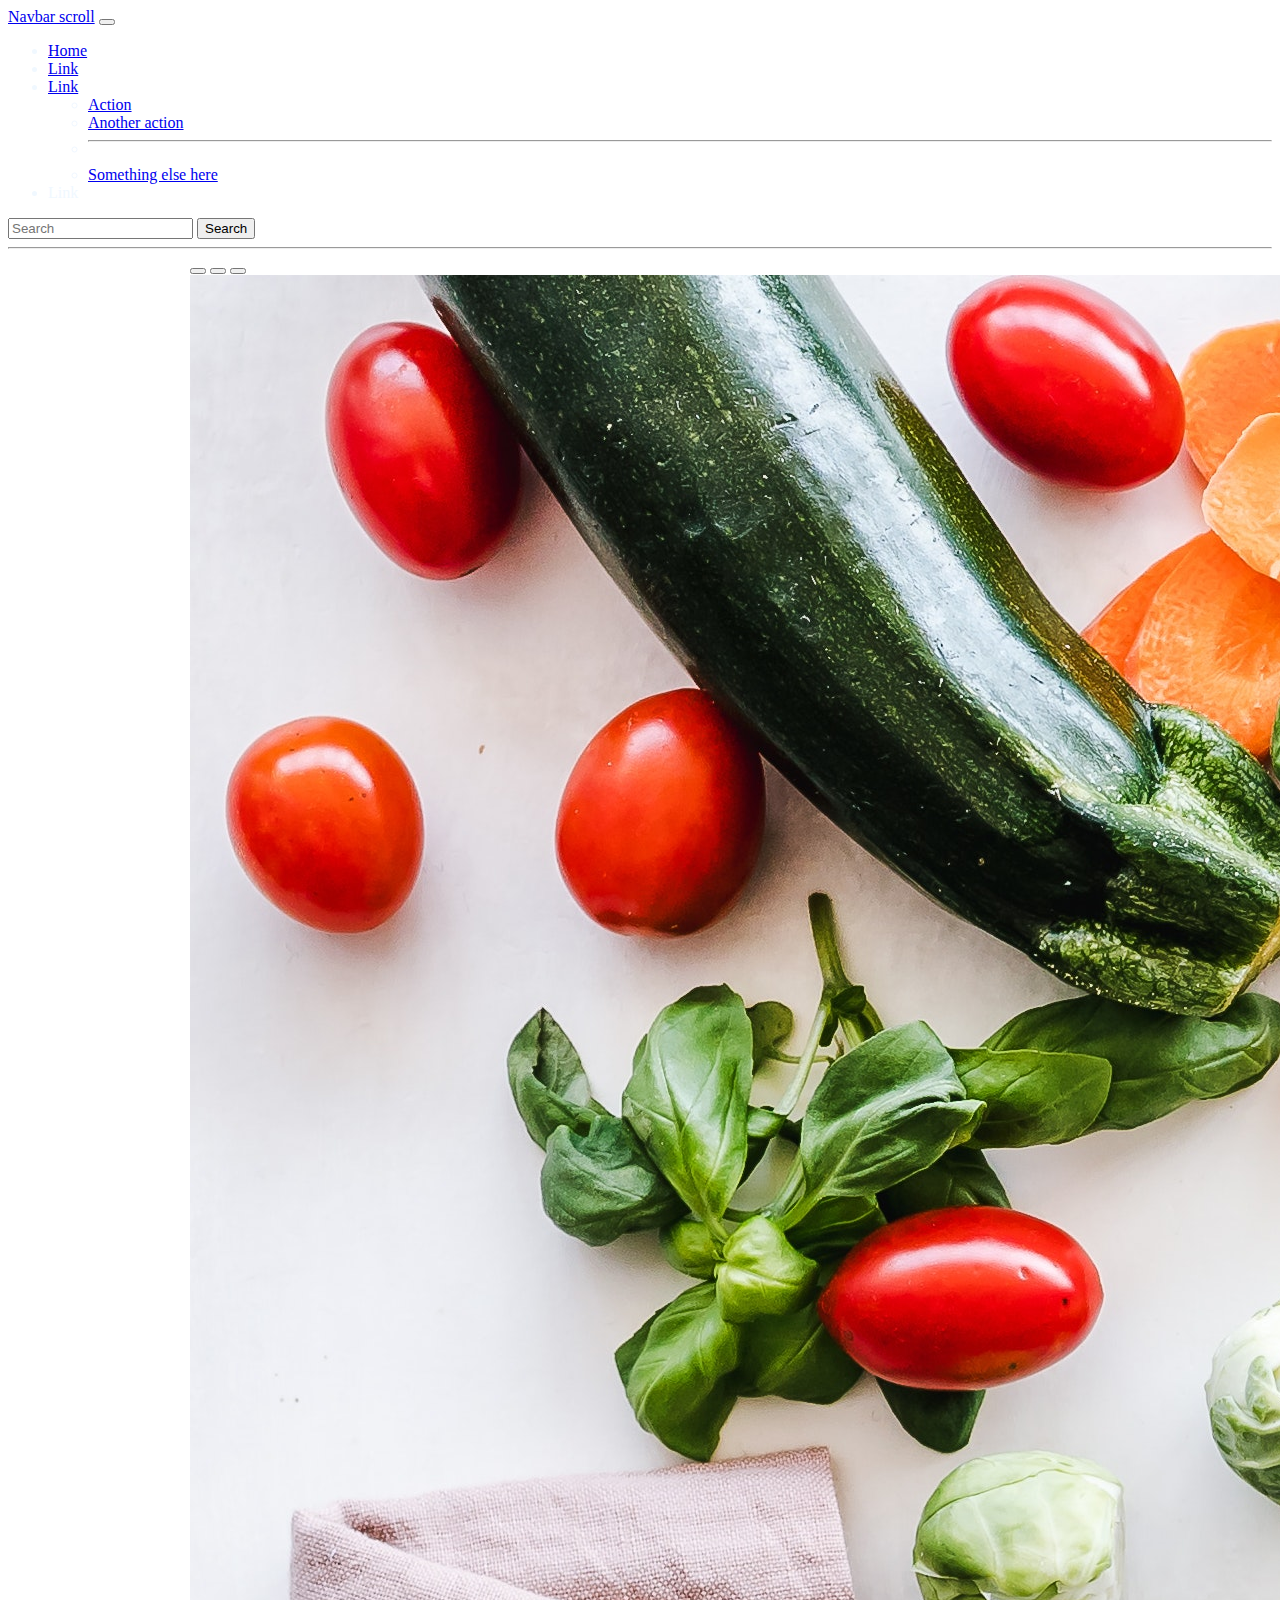
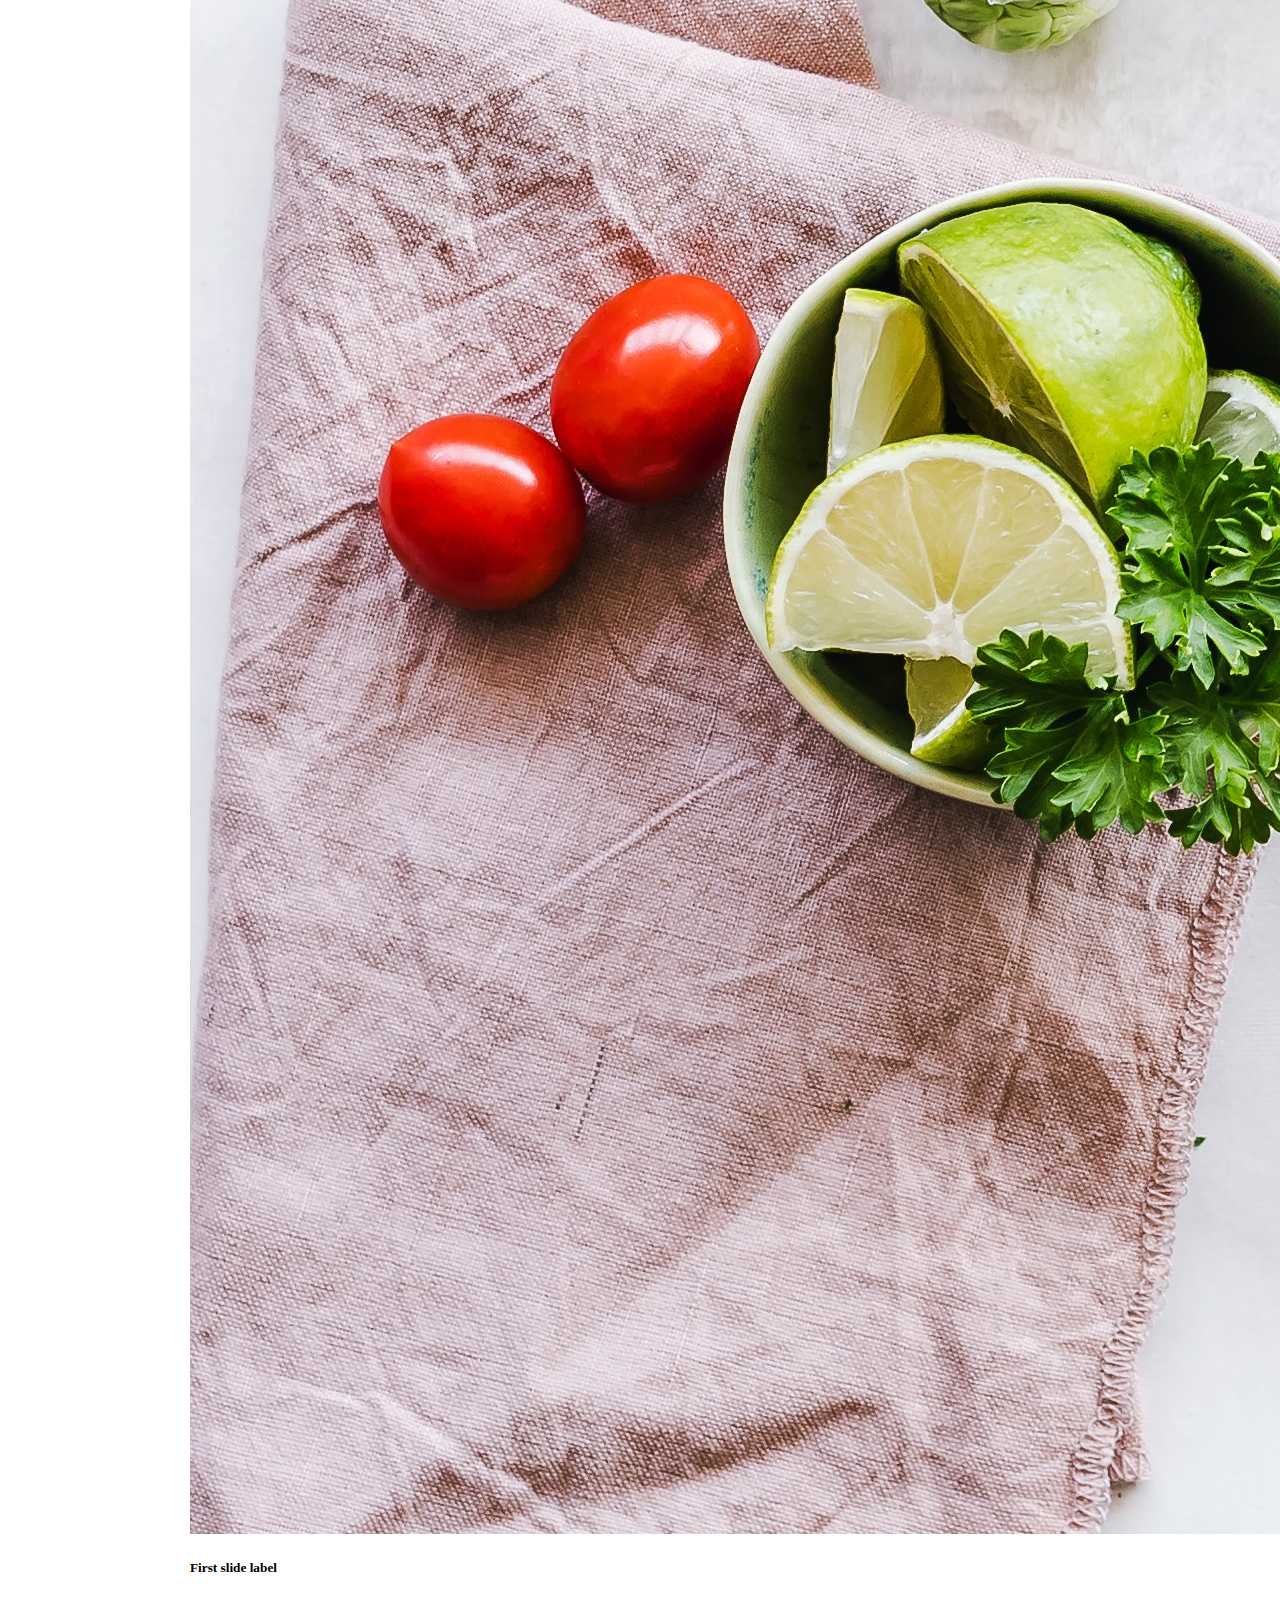
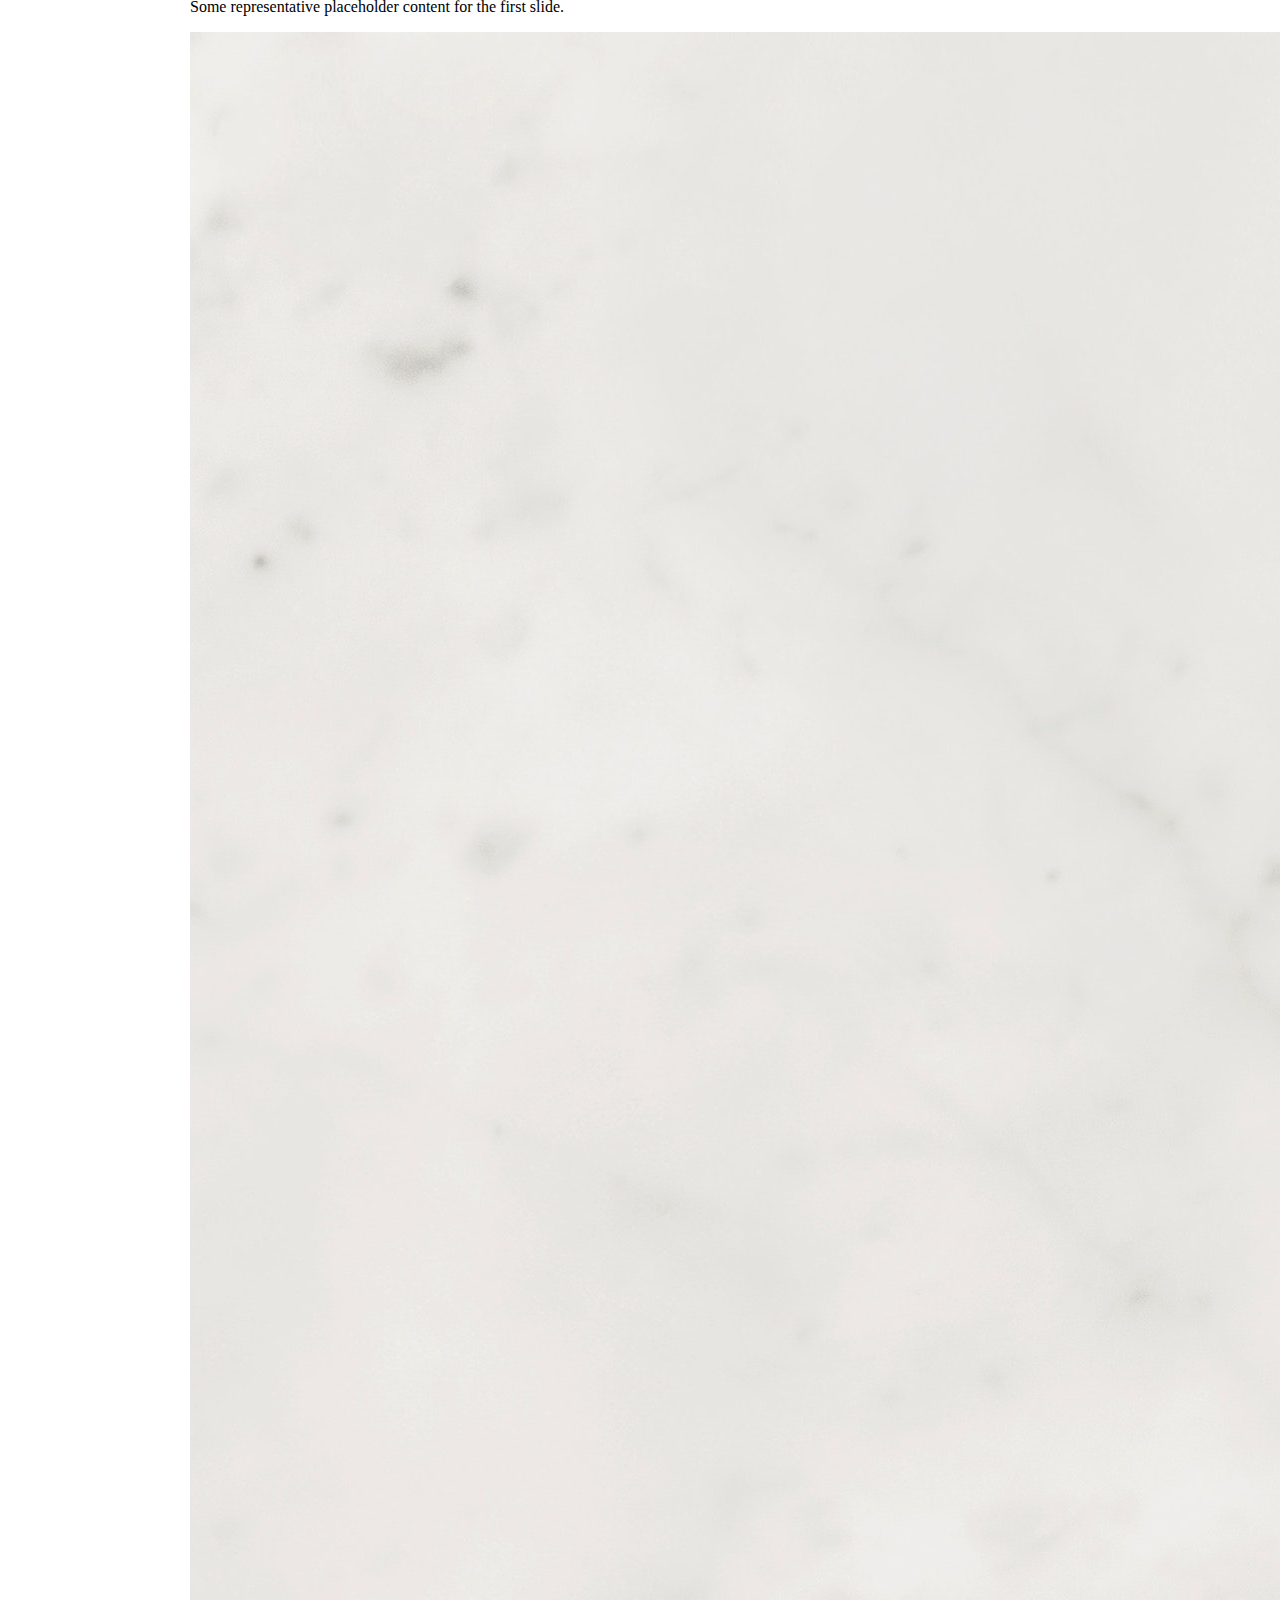
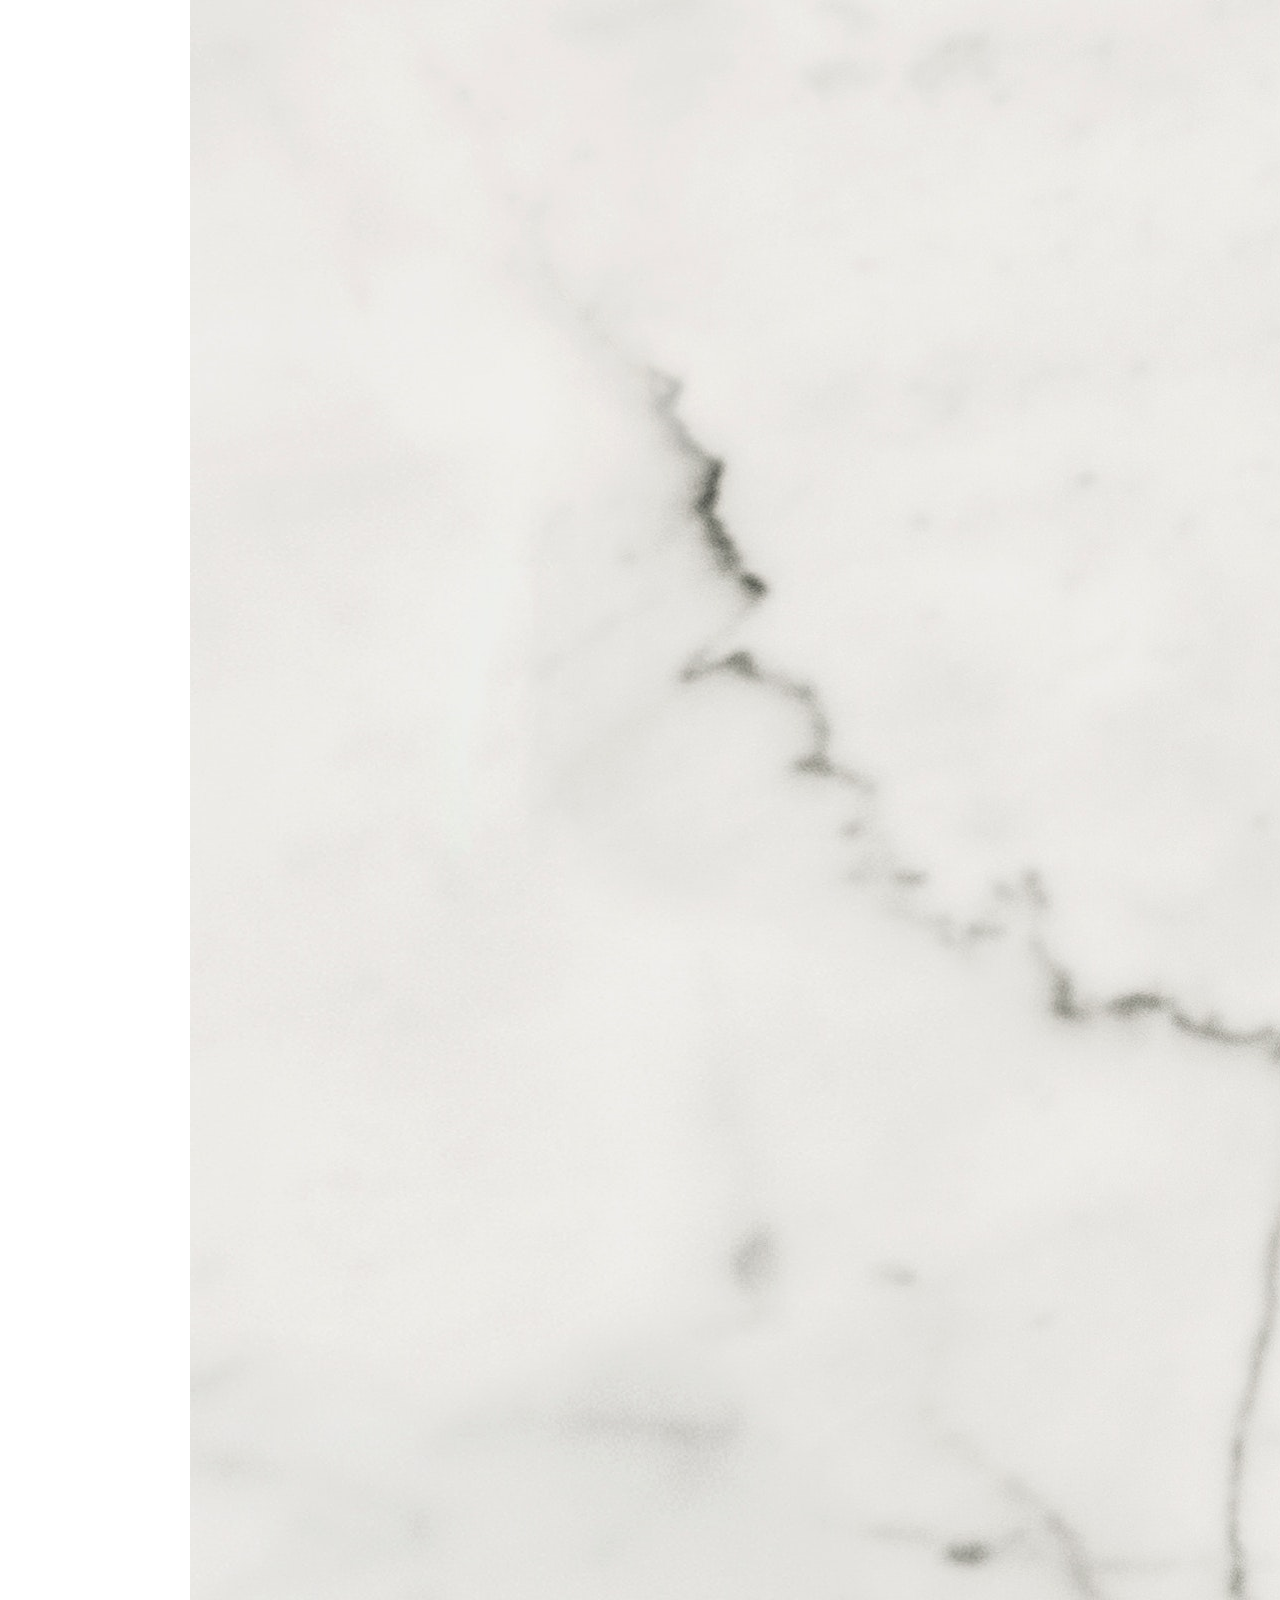
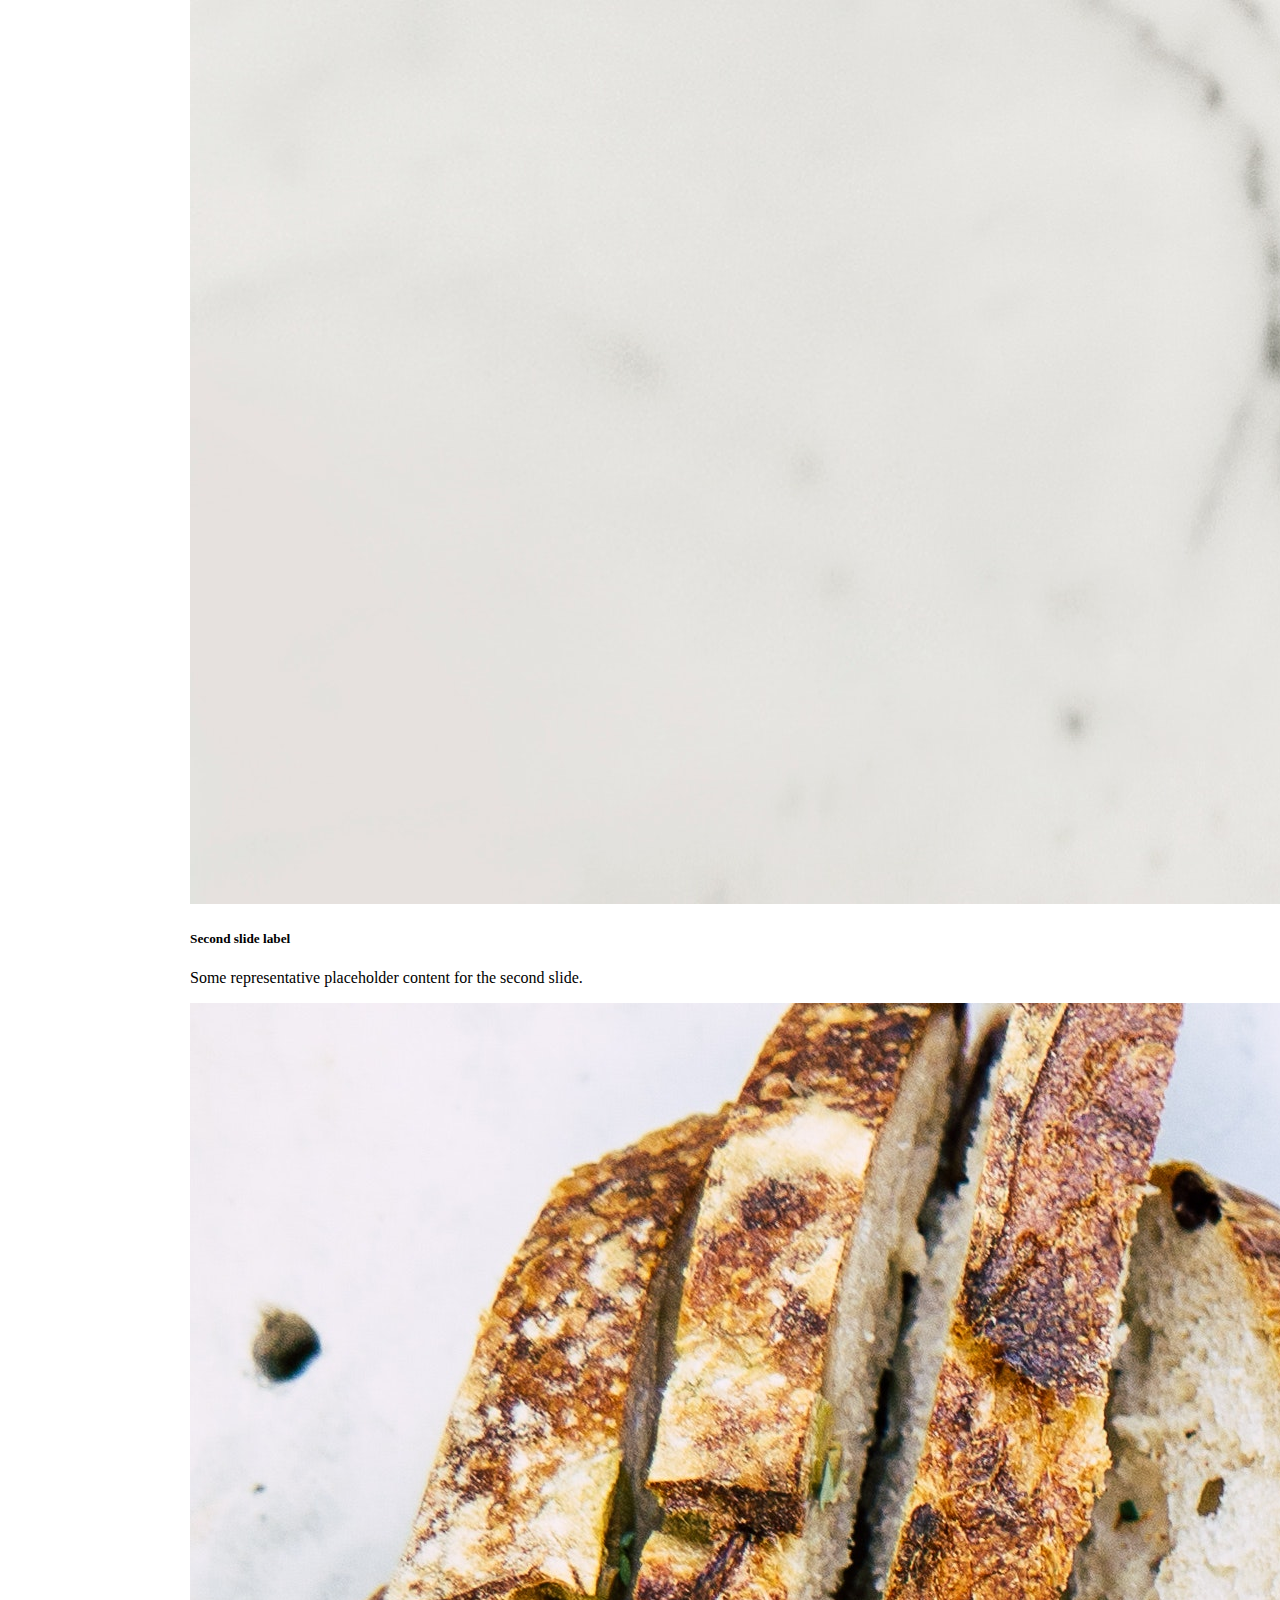
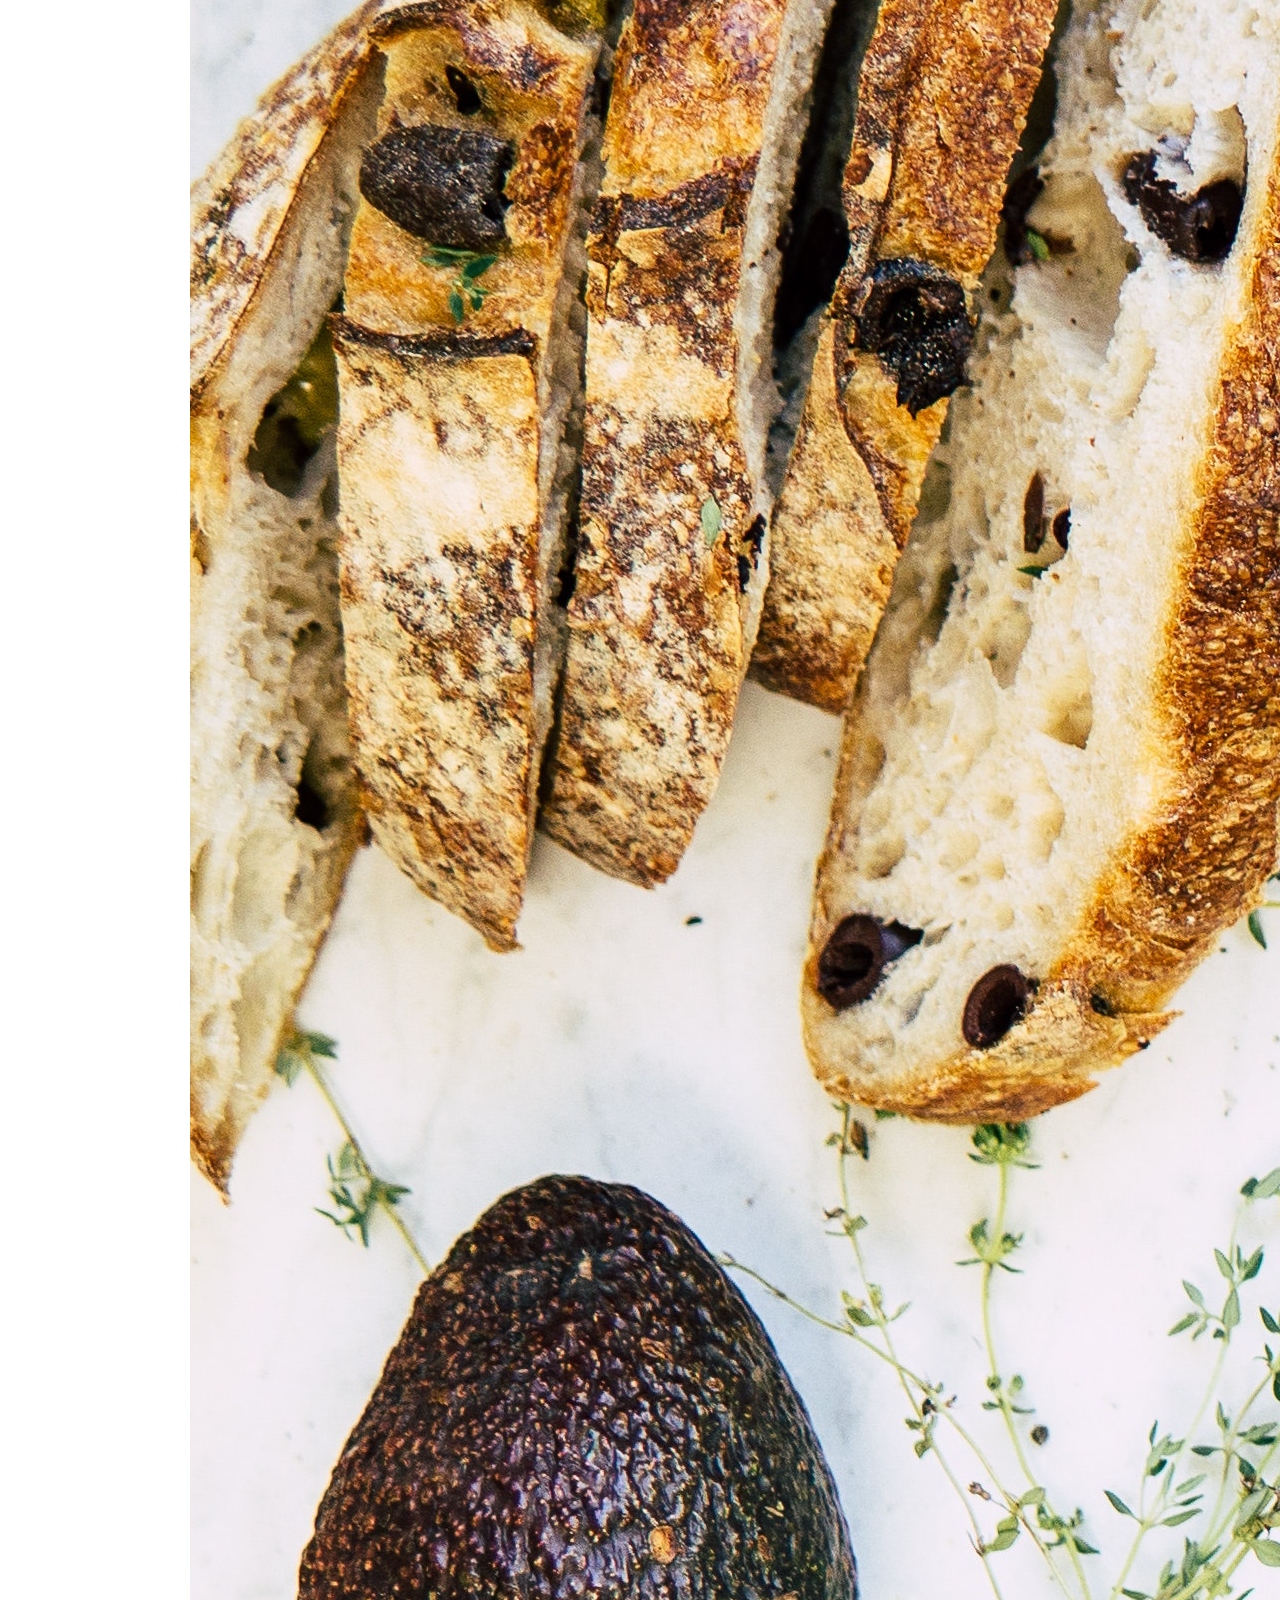
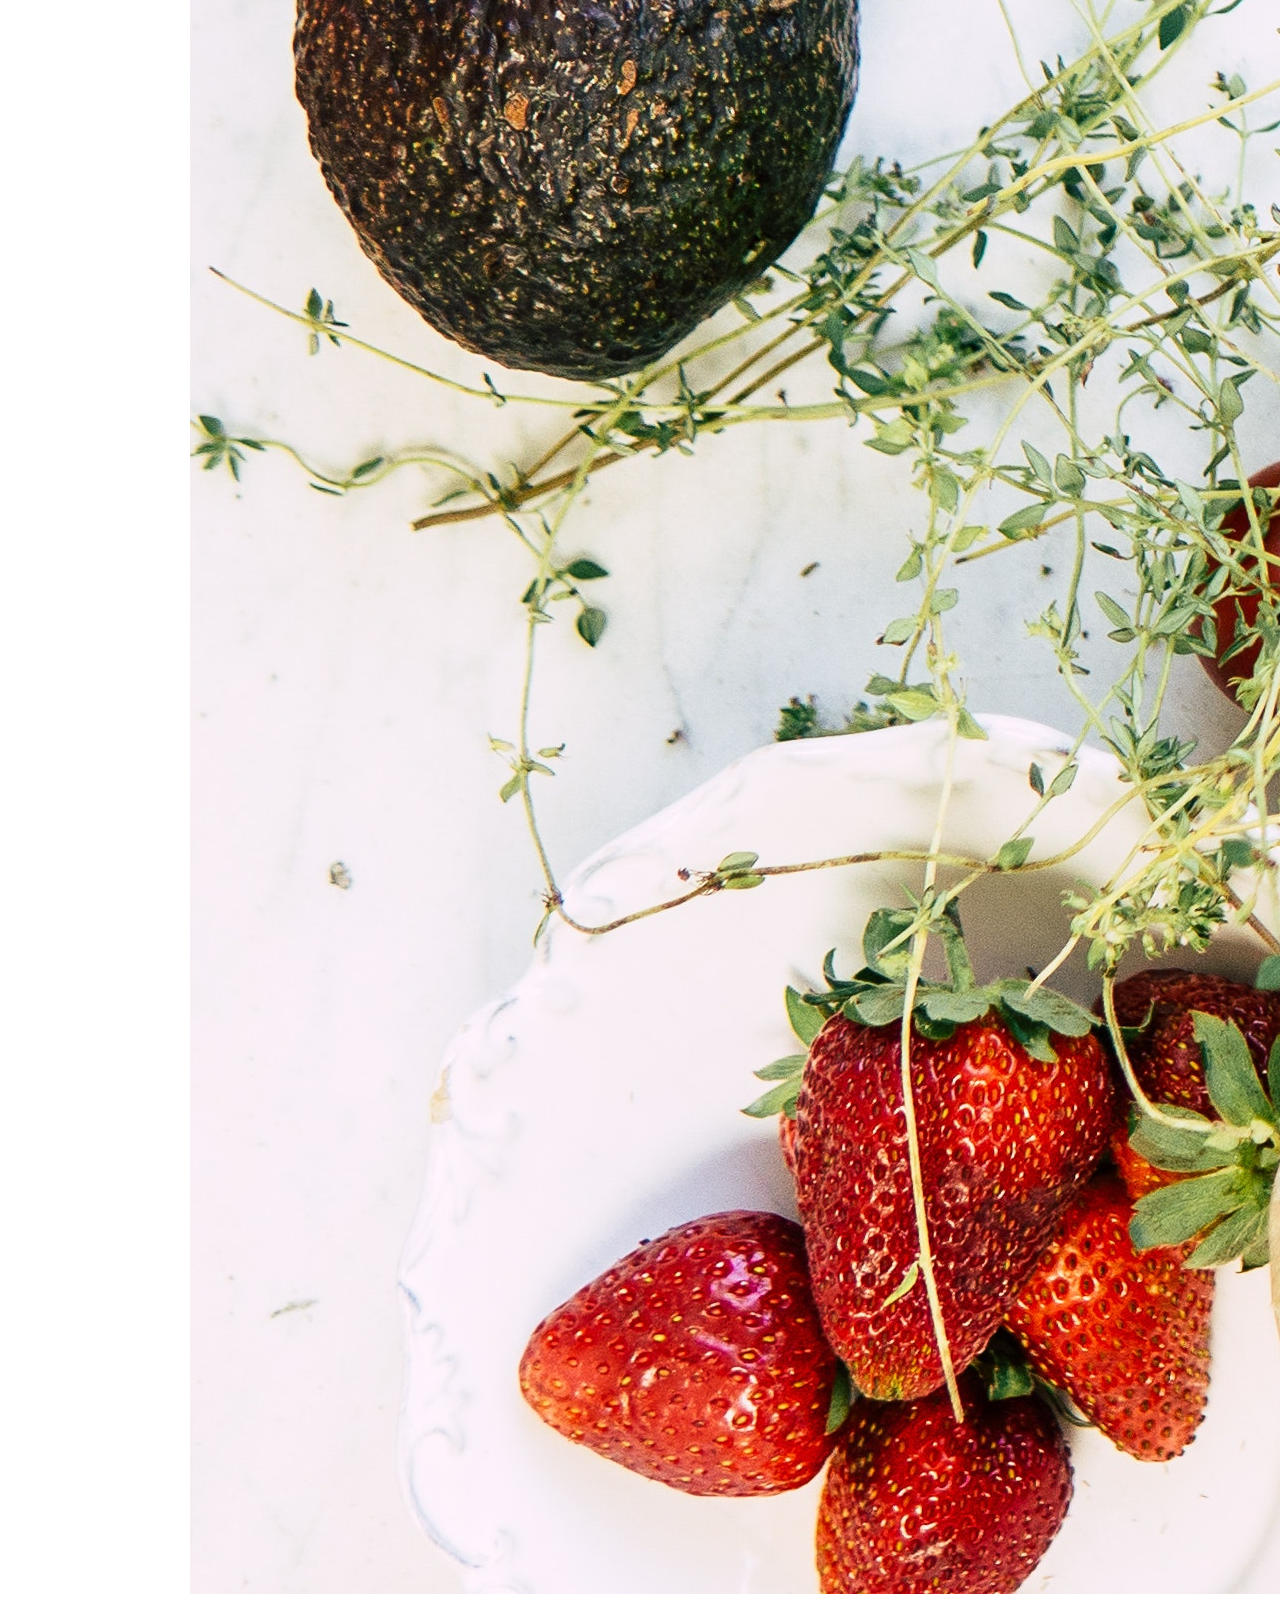
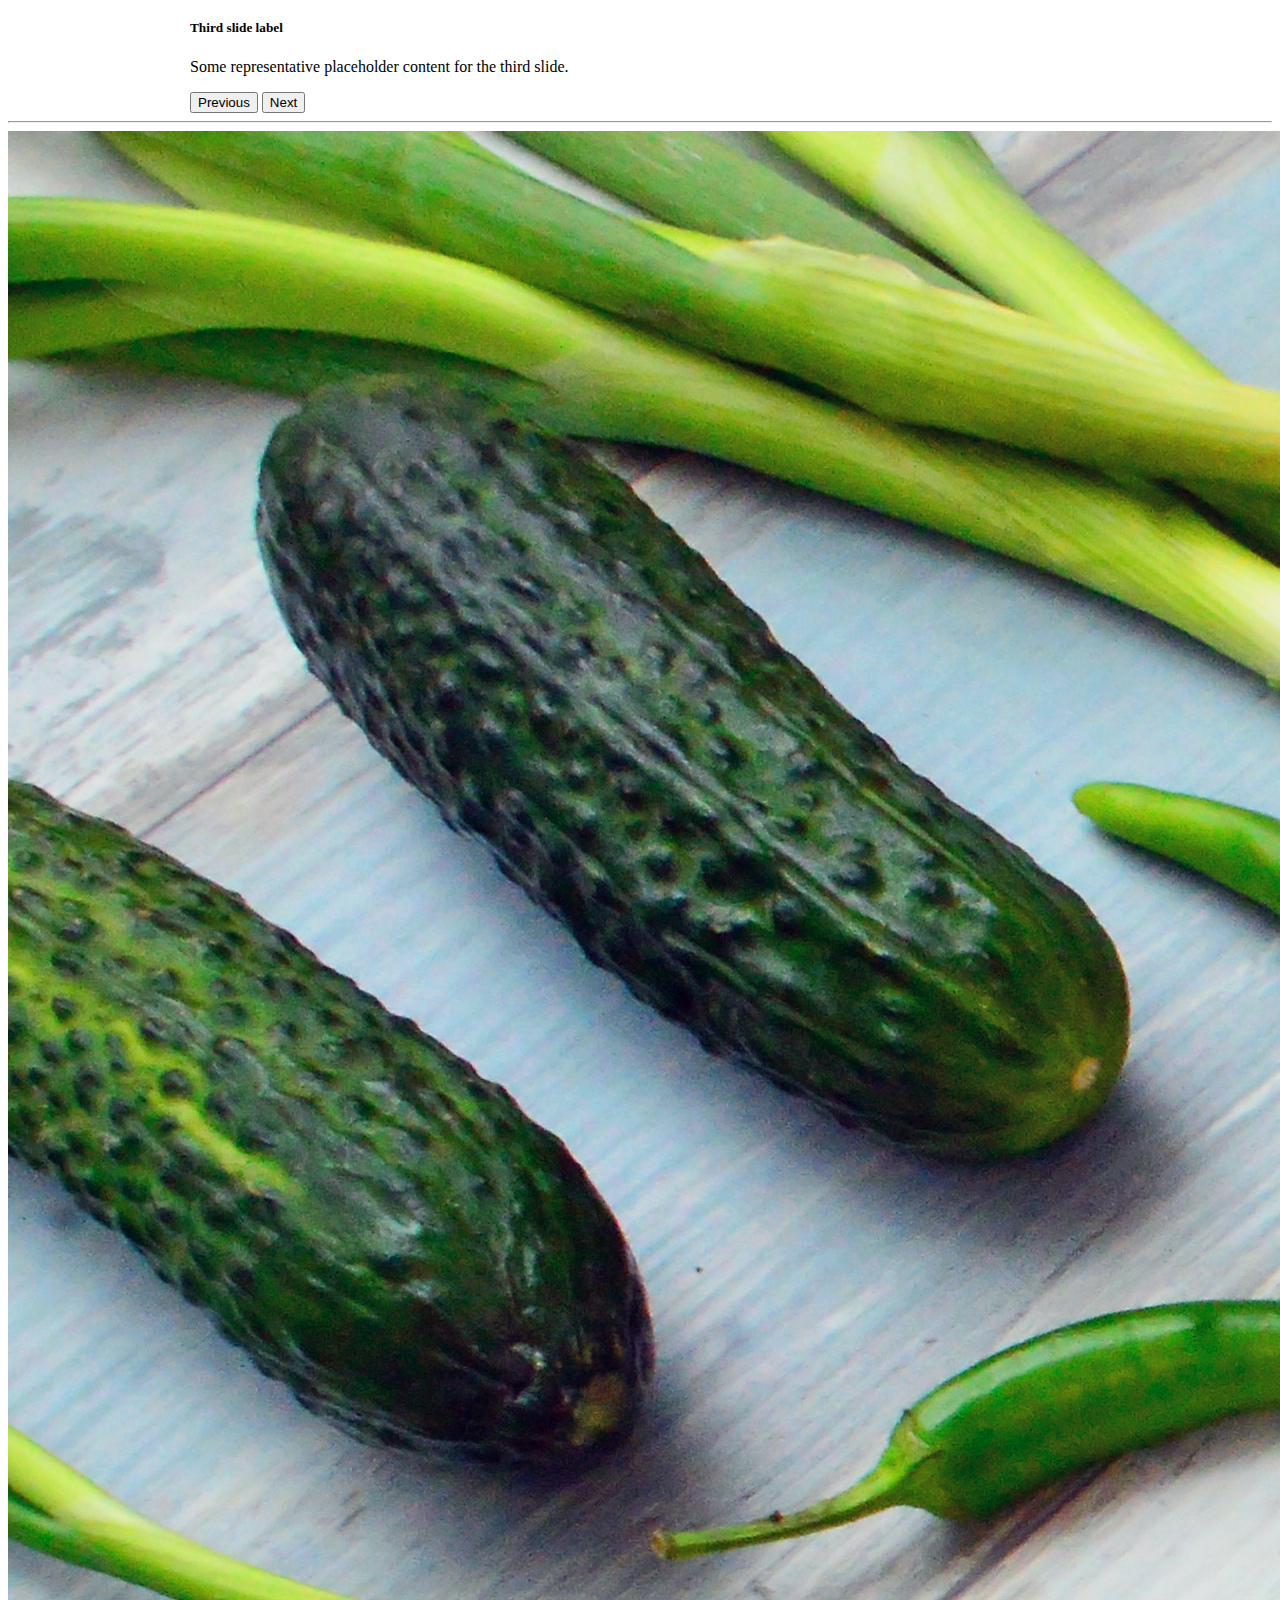
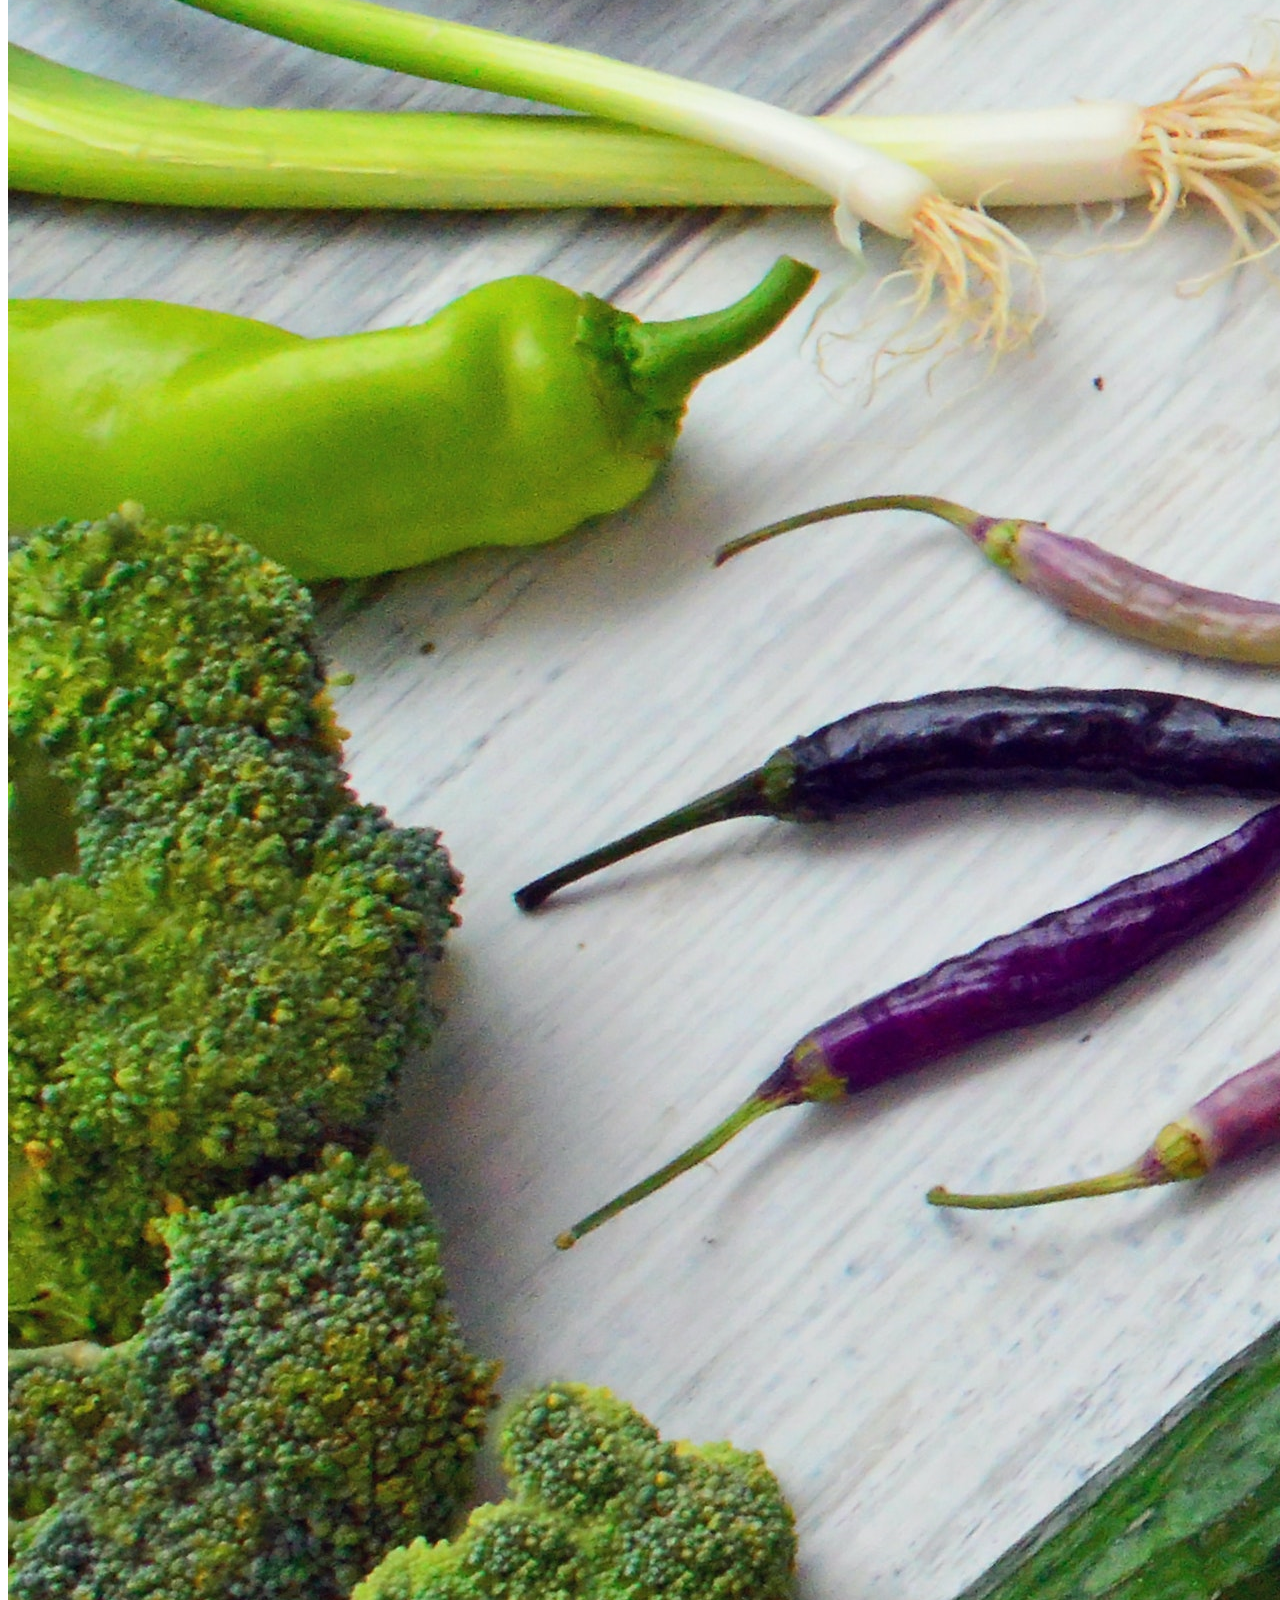
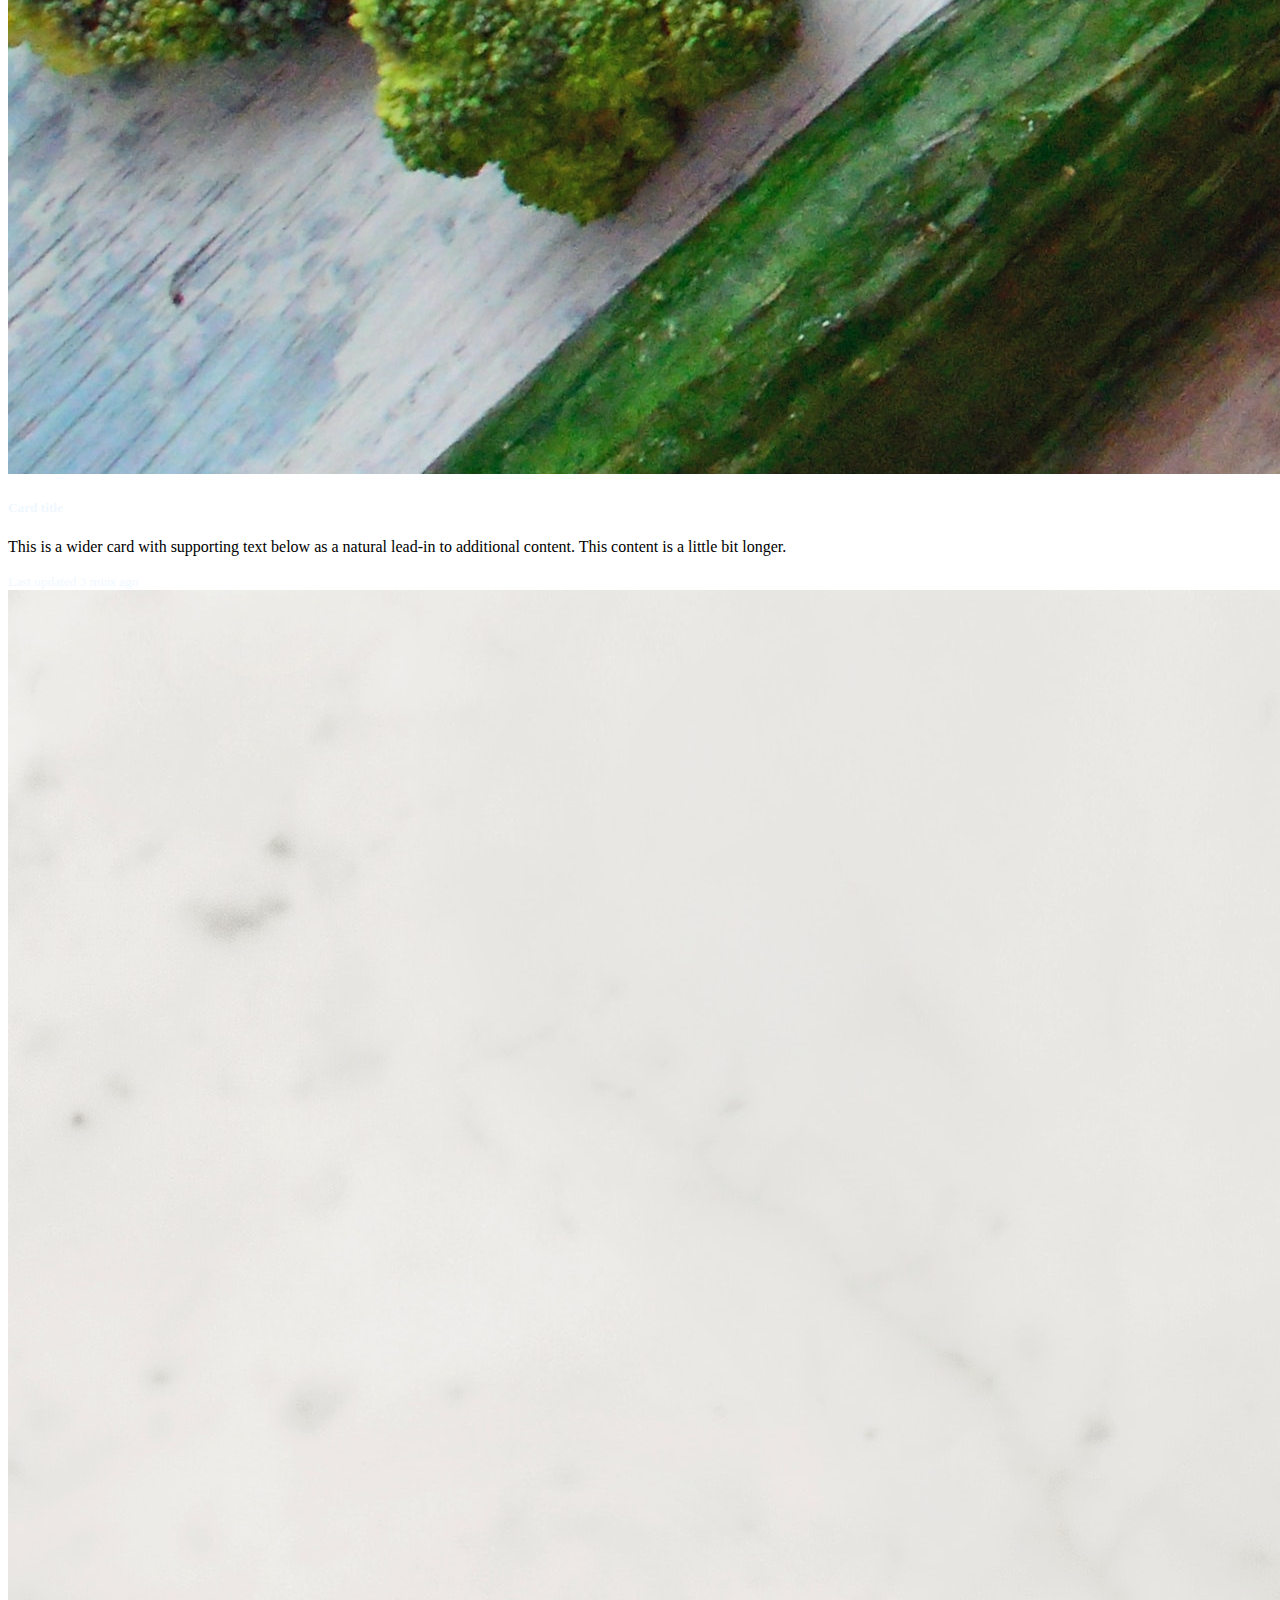
==== index.html @ 9d05818b "Add files via upload" ====
<!doctype html>
<html lang="en">
  <head>
    <!-- Required meta tags -->
    <meta charset="utf-8">
    <meta name="viewport" content="width=device-width, initial-scale=1">

    <!-- Bootstrap CSS -->
    <link href="https://cdn.jsdelivr.net/npm/bootstrap@5.1.3/dist/css/bootstrap.min.css" rel="stylesheet" integrity="sha384-1BmE4kWBq78iYhFldvKuhfTAU6auU8tT94WrHftjDbrCEXSU1oBoqyl2QvZ6jIW3" crossorigin="anonymous">
    <!-- customers CSS -->
    <link rel="stylesheet" href="./css/style.css">

    <title>Diseño de comidas</title>
  </head>
  <body >

      <nav class="navbar navbar-expand-lg navbar-light bg-light">
          <div class="container-fluid">
              <a class="navbar-brand" href="#">Navbar scroll</a>
              <button class="navbar-toggler" type="button" data-bs-toggle="collapse" data-bs-target="#navbarScroll" aria-controls="navbarScroll" aria-expanded="false" aria-label="Toggle navigation">
              <span class="navbar-toggler-icon"></span>
              </button>
              <div class="menu collapse navbar-collapse" id="navbarScroll">
              <ul class="navbar-nav me-auto my-2 my-lg-0 navbar-nav-scroll" style="--bs-scroll-height: 100px;">
                  <li class="nav-item">
                  <a class="nav-link active" aria-current="page" href="#">Home</a>
                  </li>
                  <li class="nav-item">
                  <a class="nav-link" href="#">Link</a>
                  </li>
                  <li class="nav-item dropdown">
                  <a class="nav-link dropdown-toggle" href="#" id="navbarScrollingDropdown" role="button" data-bs-toggle="dropdown" aria-expanded="false">
                      Link
                  </a>
                  <ul class="sele dropdown-menu" aria-labelledby="navbarScrollingDropdown">
                      <li><a class="dropdown-item" href="#">Action</a></li>
                      <li><a class="dropdown-item" href="#">Another action</a></li>
                      <li><hr class="dropdown-divider"></li>
                      <li><a class="dropdown-item" href="#">Something else here</a></li>
                  </ul>
                  </li>
                  <li class="nav-item">
                  <a class="nav-link disabled">Link</a>
                  </li>
              </ul>
              <form class="d-flex">
                  <input class="form-control me-2" type="search" placeholder="Search" aria-label="Search">
                  <button class="btn btn-outline-success" type="submit">Search</button>
              </form>
              </div>
          </div>
      </nav>
    <div class="container">

        <hr class='m-2'>

        <div id="carouselExampleCaptions" class="carousel slide" data-bs-ride="carousel">
            <div class="carousel-indicators">
              <button type="button" data-bs-target="#carouselExampleCaptions" data-bs-slide-to="0" class="active" aria-current="true" aria-label="Slide 1"></button>
              <button type="button" data-bs-target="#carouselExampleCaptions" data-bs-slide-to="1" aria-label="Slide 2"></button>
              <button type="button" data-bs-target="#carouselExampleCaptions" data-bs-slide-to="2" aria-label="Slide 3"></button>
            </div>
            <div class="carousel-inner">
              <div class="carousel-item active">
                <img src="./img/pexels-ella-olsson-1640777.jpg" class="d-block w-100" alt="comida 2">
                <div class="carousel-caption d-none d-md-block">
                  <h5>First slide label</h5>
                  <p>Some representative placeholder content for the first slide.</p>
                </div>
              </div>
              <div class="carousel-item">
                <img src="./img/pexels-daria-shevtsova-1095550.jpg" class="d-block w-100" alt="comida1">
                <div class="carousel-caption d-none d-md-block">
                  <h5>Second slide label</h5>
                  <p>Some representative placeholder content for the second slide.</p>
                </div>
              </div>
              <div class="carousel-item">
                <img src="./img/pexels-elle-hughes-1660030.jpg" class="d-block w-100" alt="comida 3">
                <div class="carousel-caption d-none d-md-block">
                  <h5 style="color: black;">Third slide label</h5>
                  <p>Some representative placeholder content for the third slide.</p>
                </div>
              </div>
            </div>
            <button class="carousel-control-prev" type="button" data-bs-target="#carouselExampleCaptions" data-bs-slide="prev">
              <span class="carousel-control-prev-icon" aria-hidden="true"></span>
              <span class="visually-hidden">Previous</span>
            </button>
            <button class="carousel-control-next" type="button" data-bs-target="#carouselExampleCaptions" data-bs-slide="next">
              <span class="carousel-control-next-icon" aria-hidden="true"></span>
              <span class="visually-hidden">Next</span>
            </button>

            
        </div>

        <hr class='m-3'>

        <div class="prod row row-cols-1 row-cols-md-3 g-4">
            <div class="col">
              <div class="card h-100">
                <img src="./img/pexels-adonyi-gábor-1414651.jpg" class="card-img-top" alt="...">
                <div class="card-body">
                  <h5 class="card-title">Card title</h5>
                  <p class="card-text">This is a wider card with supporting text below as a natural lead-in to additional content. This content is a little bit longer.</p>
                </div>
                <div class="card-footer">
                  <small class="text-muted">Last updated 3 mins ago</small>
                </div>
              </div>
            </div>
            <div class="col">
              <div class="card h-100">
                <img src="./img/pexels-daria-shevtsova-1095550.jpg" class="card-img-top" alt="...">
                <div class="card-body">
                  <h5 class="card-title">Card title</h5>
                  <p class="card-text">This card has supporting text below as a natural lead-in to additional content.</p>
                </div>
                <div class="card-footer">
                  <small class="text-muted">Last updated 3 mins ago</small>
                </div>
              </div>
            </div>
            <div class="col">
              <div class="card h-100">
                <img src="./img/pexels-pixabay-326279 (1).jpg" class="card-img-top" alt="...">
                <div class="card-body">
                  <h5 class="card-title">comida rica</h5>
                  <p class="card-text">This is a wider card with supporting text below as a natural lead-in to additional content. This card has even longer content than the first to show that equal height action.</p>
                </div>
                <div class="card-footer">
                  <small class="text-muted">Last updated 3 mins ago</small>
                </div>
              </div>
            </div>
          </div>
          <br>
          <br>

          <div class="imge card bg-dark text-white">
            <img src="./img/pexels-dziana-hasanbekava-6401669.jpg" class="card-img" alt="...">
            <div class="card-img-overlay">
              <h5 class="card-title">Card title</h5>
              <p class="card-text">This is a wider card with supporting text below as a natural lead-in to additional content. This content is a little bit longer.</p>
              <p class="card-text">Last updated 3 mins ago</p>
            </div>
          </div>

          <br>
          <br>

          
      
          
          <script src="https://cdn.jsdelivr.net/npm/@popperjs/core@2.10.2/dist/umd/popper.min.js" integrity="sha384-7+zCNj/IqJ95wo16oMtfsKbZ9ccEh31eOz1HGyDuCQ6wgnyJNSYdrPa03rtR1zdB" crossorigin="anonymous"></script>
          <script src="https://cdn.jsdelivr.net/npm/bootstrap@5.1.3/dist/js/bootstrap.min.js" integrity="sha384-QJHtvGhmr9XOIpI6YVutG+2QOK9T+ZnN4kzFN1RtK3zEFEIsxhlmWl5/YESvpZ13" crossorigin="anonymous"></script>
        </div>
        
        <footer>
          <div class="card">
              <div class="card-header">
                Quote
              </div>
              <div class="card-body">
                  <blockquote class="blockquote mb-0">
                      <p>contactos
                    </p>
                    <br>
                  <footer class="blockquote-footer">facebook<cite title="Source Title">Source Title</cite></footer>
                  <footer class="blockquote-footer">instagram<cite title="Source Title">Source Title</cite></footer>
                  <footer class="blockquote-footer">tel 809323232<cite title="Source Title">Source Title</cite></footer>
                </blockquote>
              </div>
            </div>
        </footer>
  </body>
</html>
---- css/style.css ----
body{
    color: aliceblue;
    background-image: url("./img/fondo.jpg");
}
#carouselExampleCaptions{
    max-width: 900px;
    margin: auto;
    
}
#carouselExampleCaptions h5, p{
    color: black;
}
footer{
    margin: 0 auto;
}

@media(max-width: 980px) {
    body{background: rgb(221, 221, 221);
        
    }
  
    
}
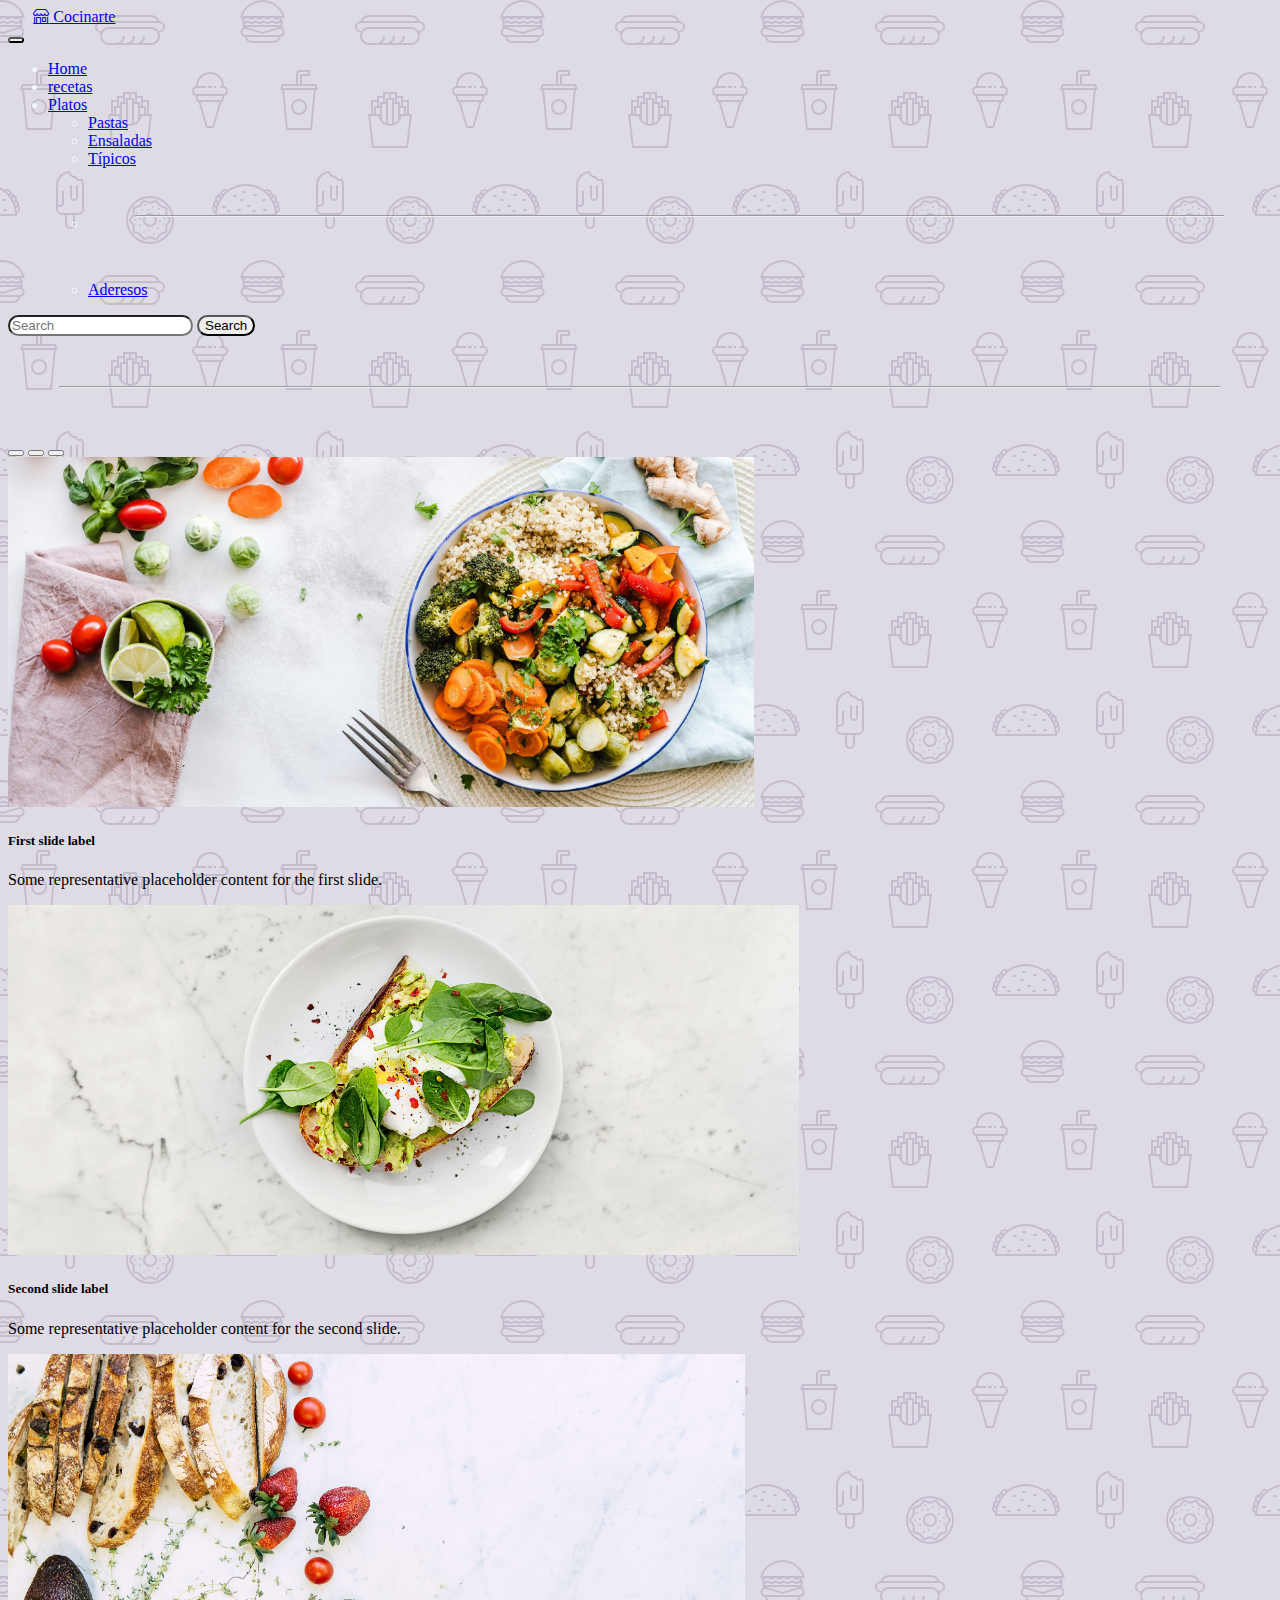
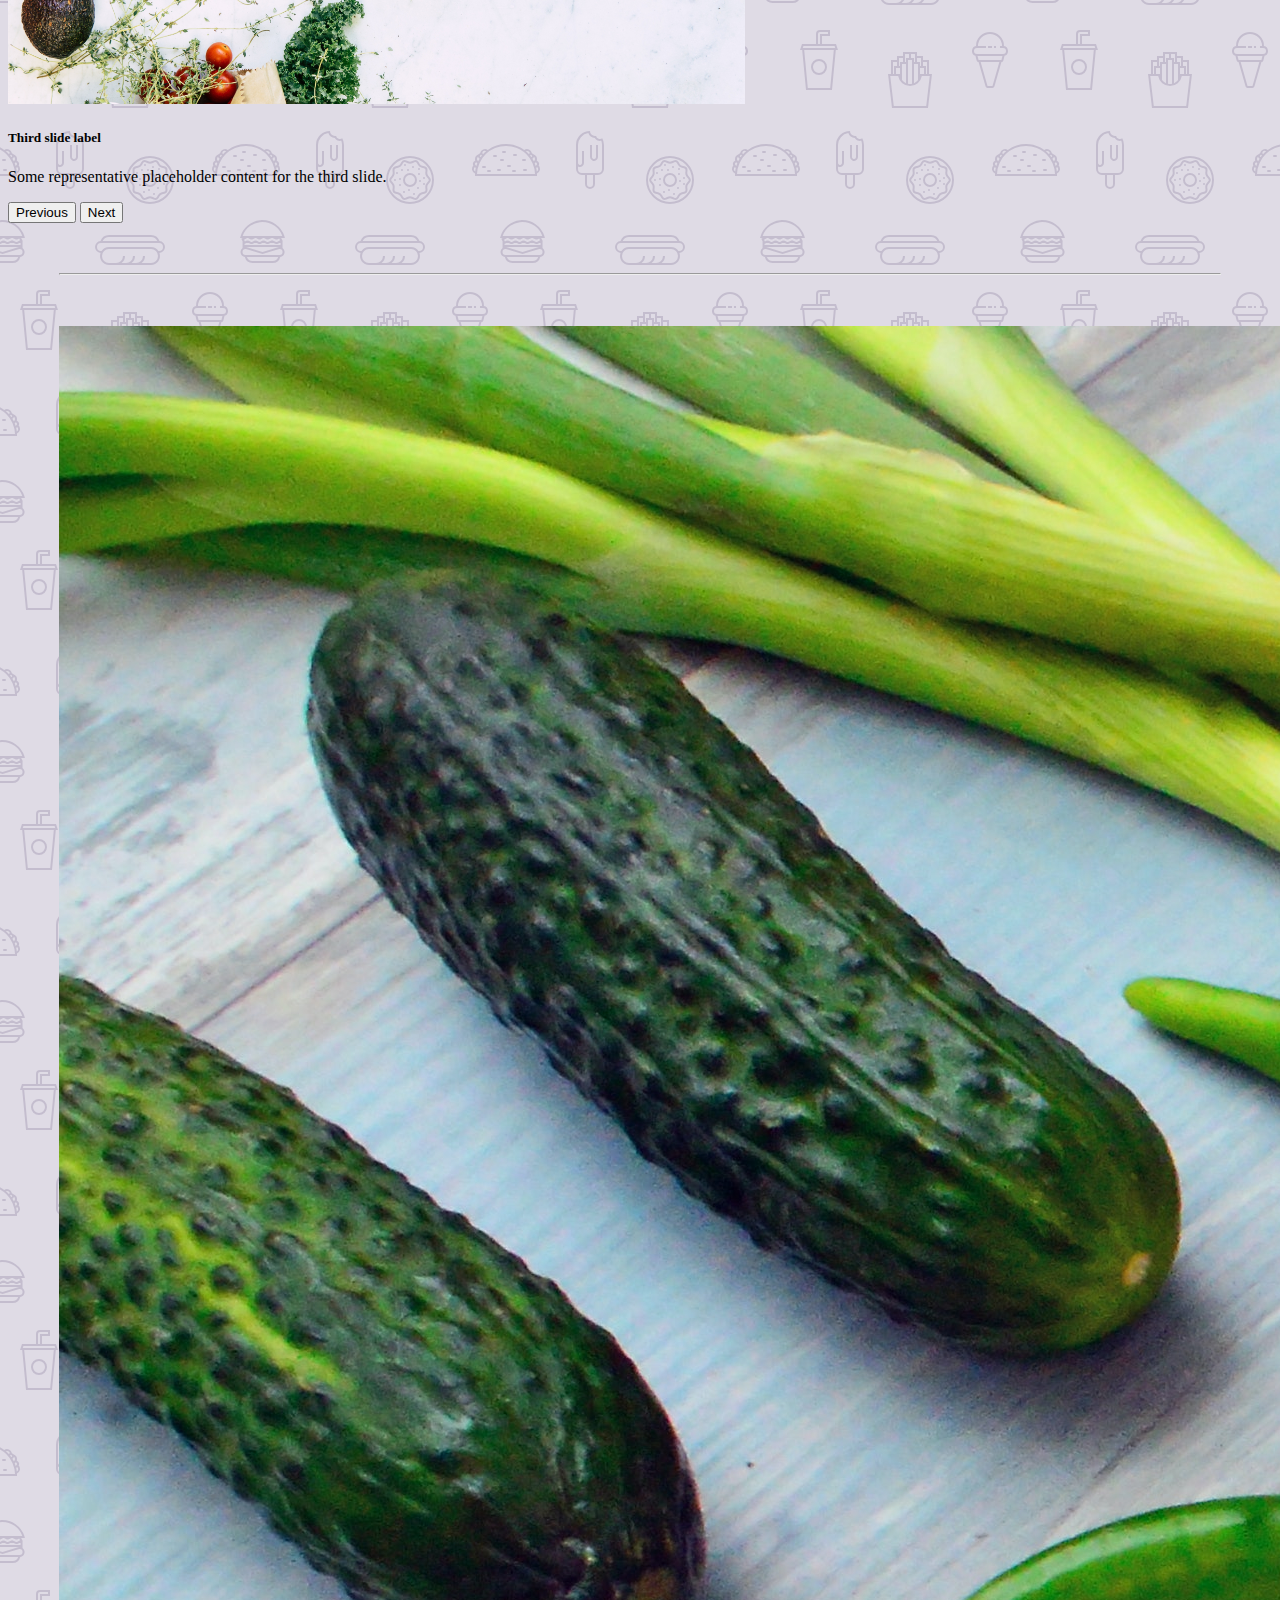
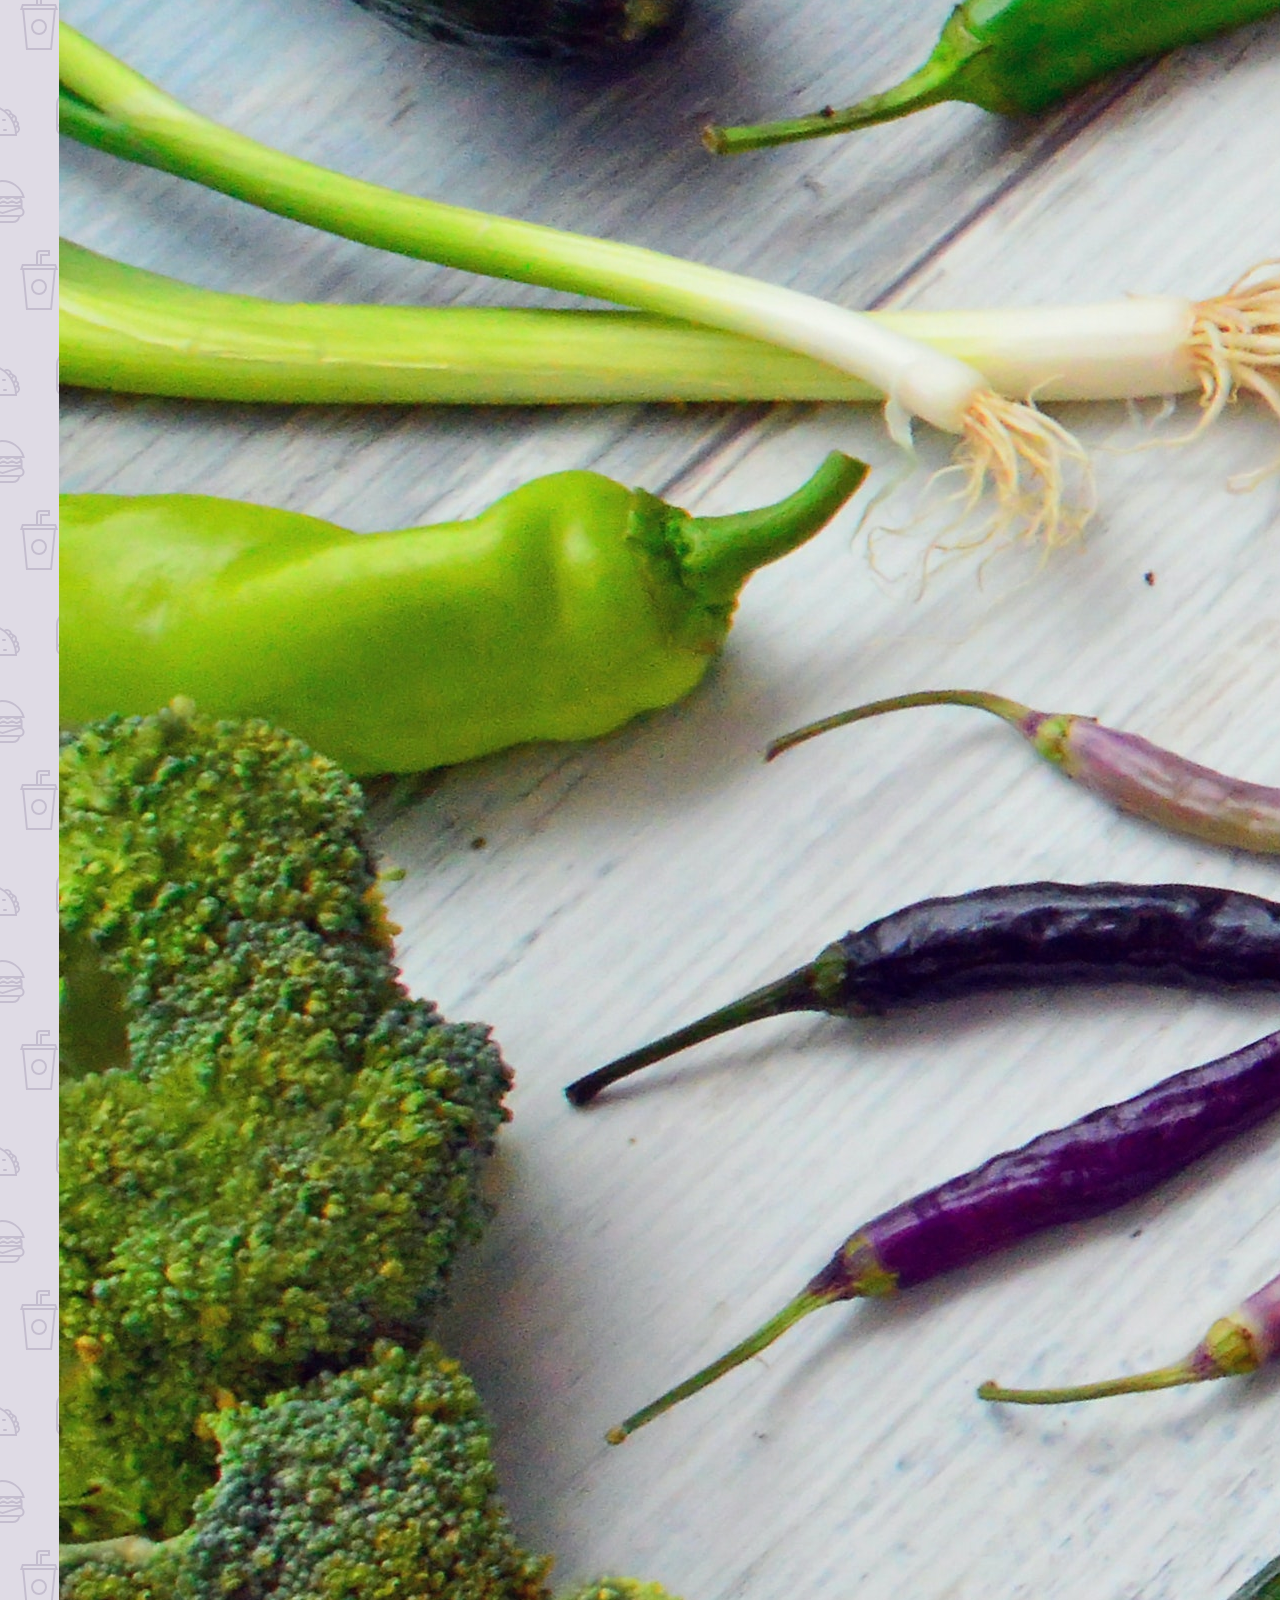
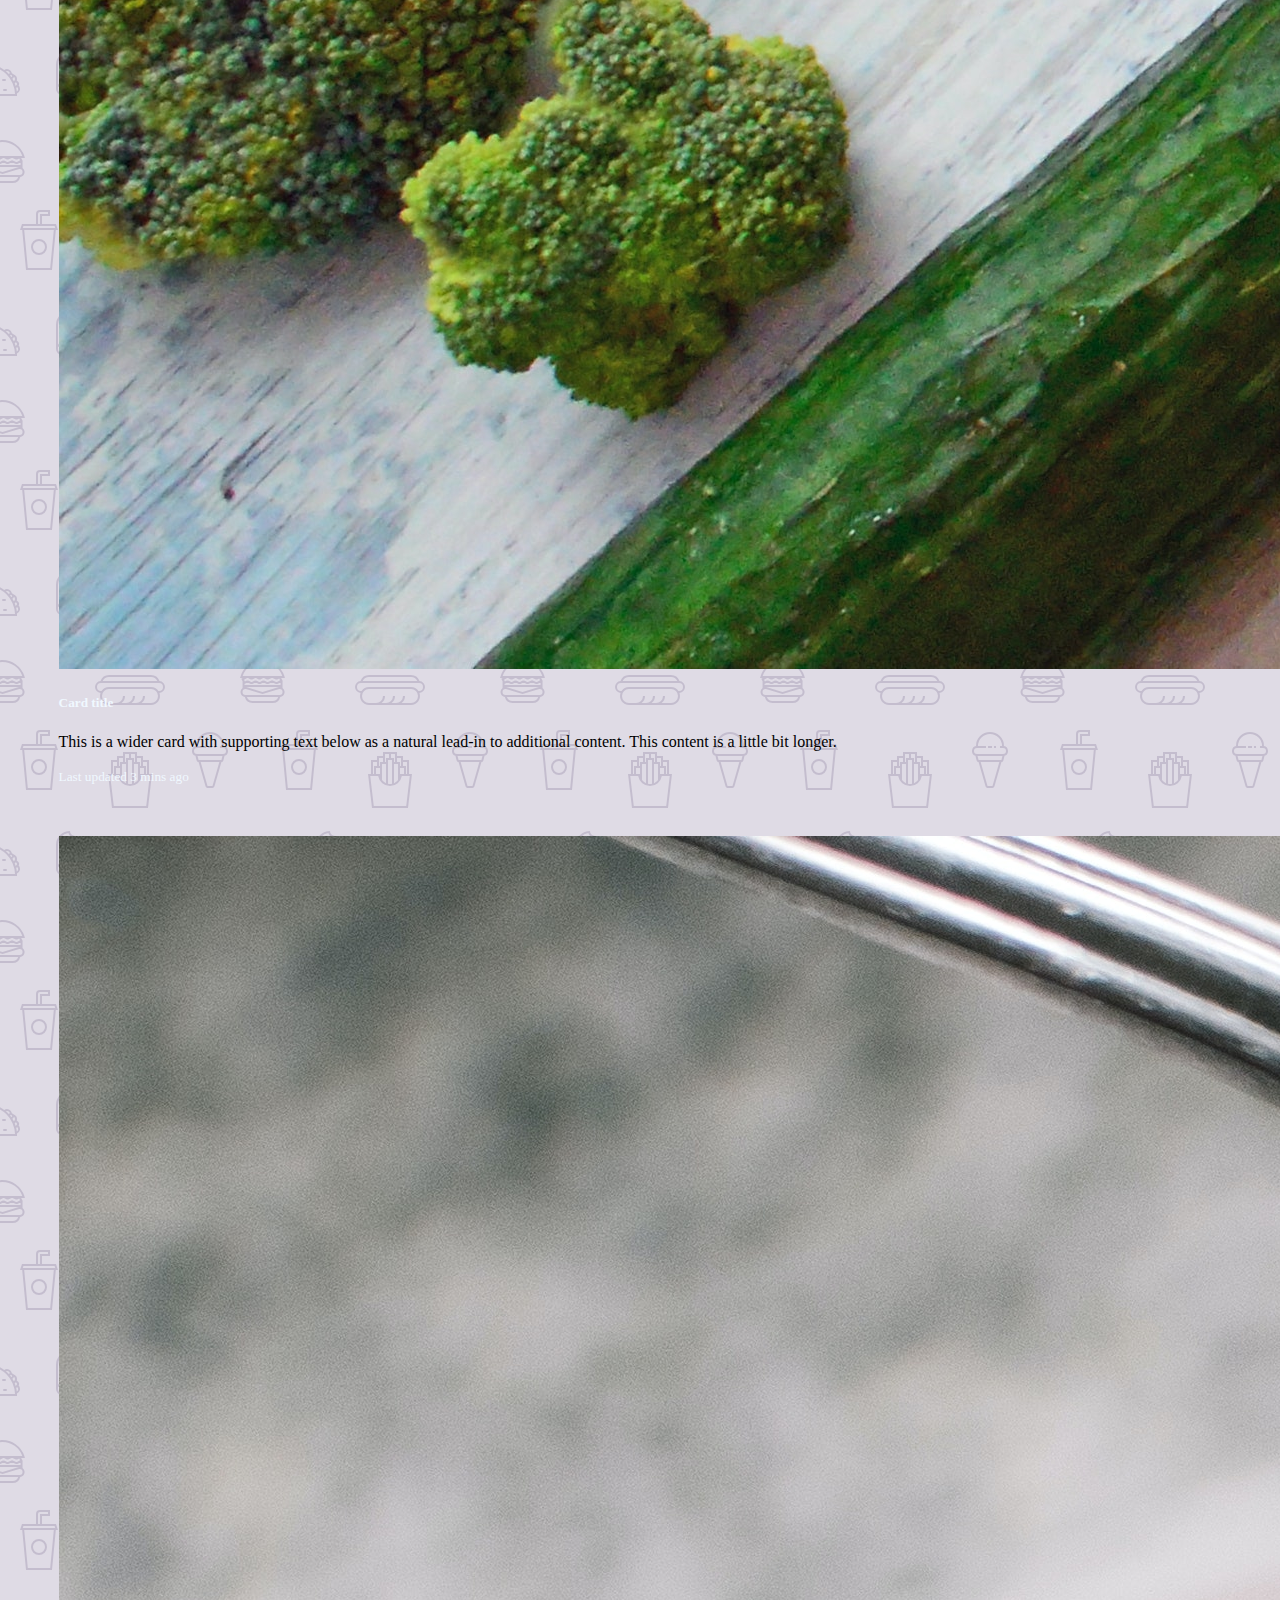
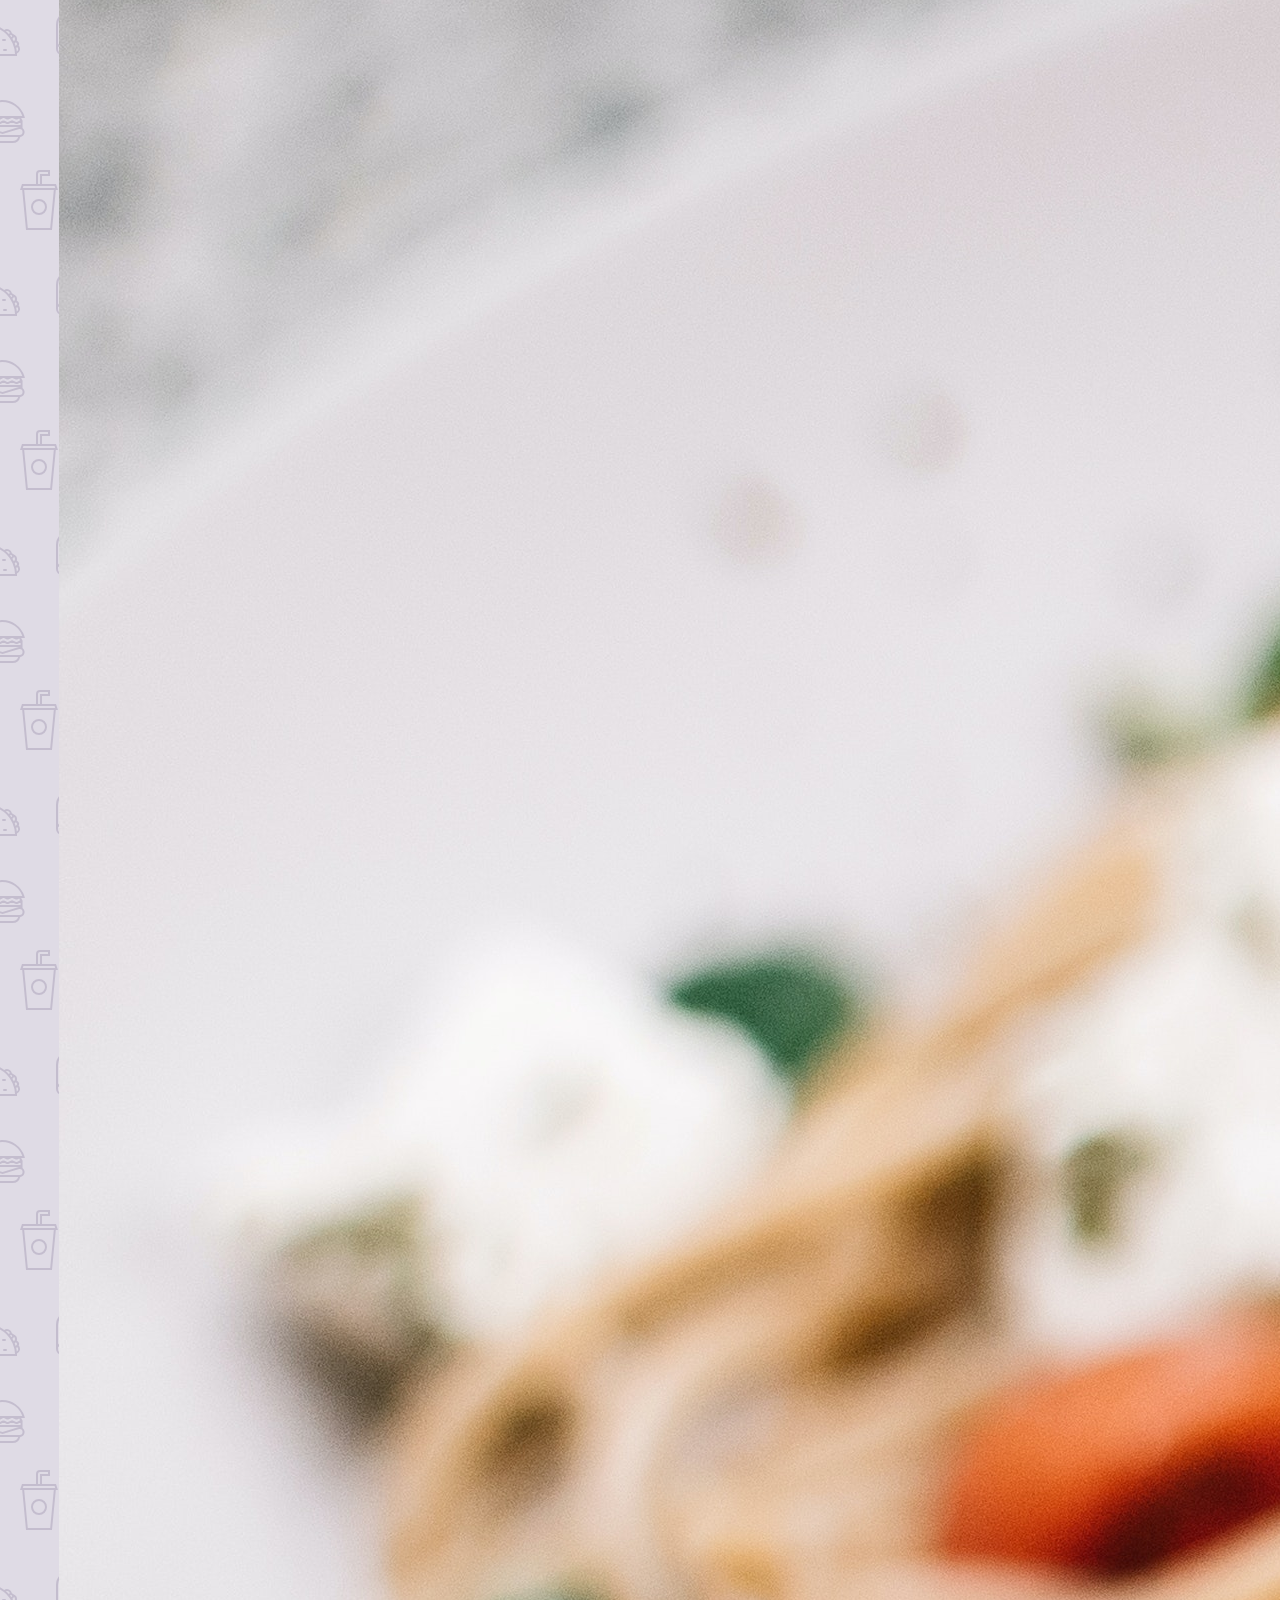
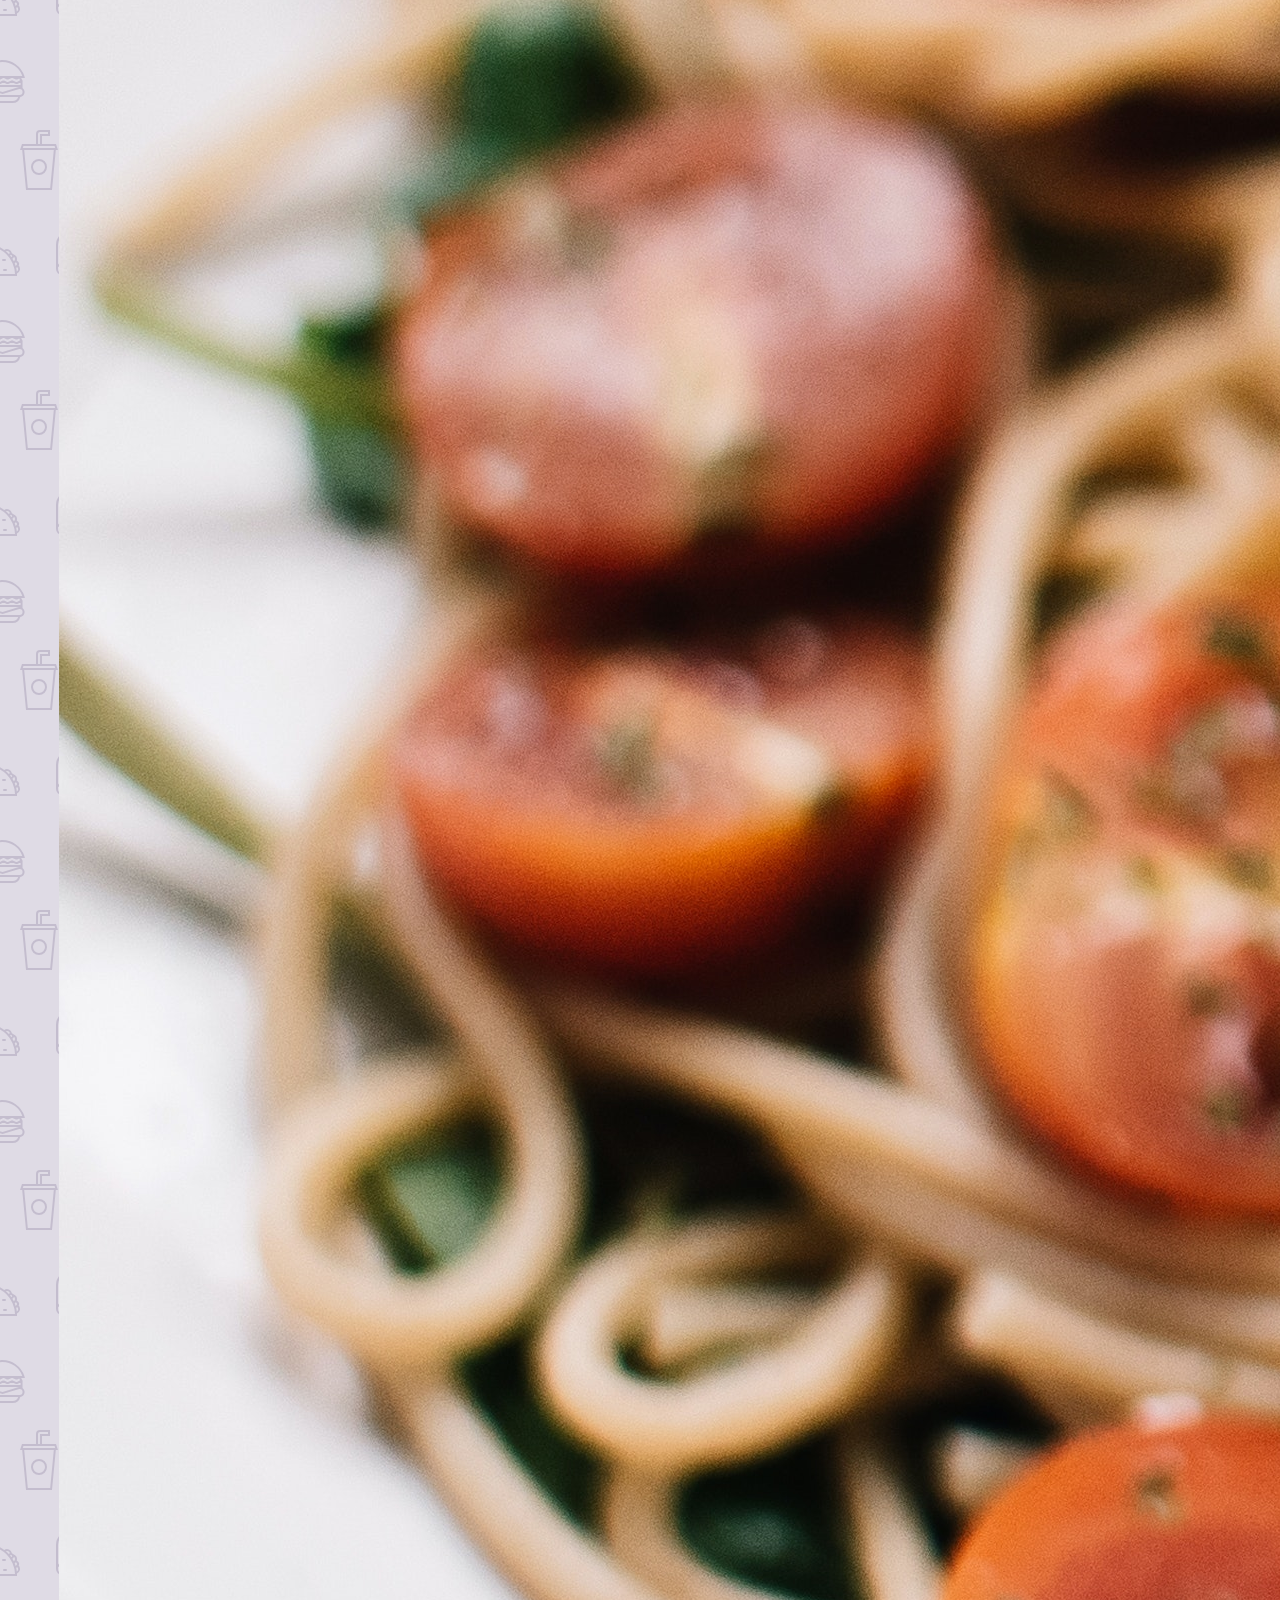
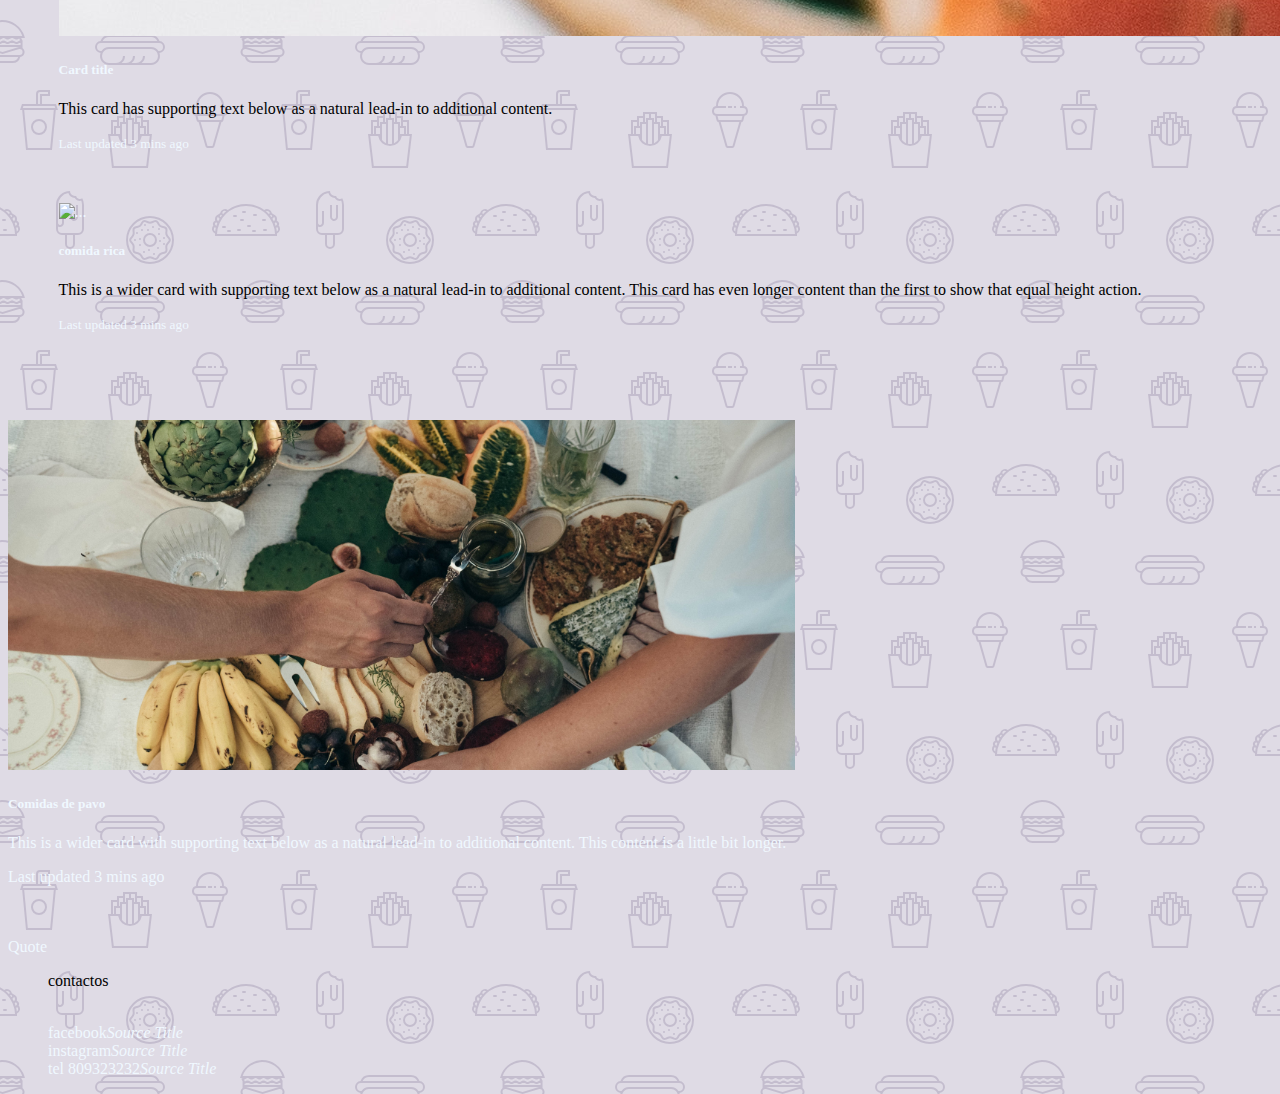
==== commit 3c43cf06: "animaciones" ====
--- a/index.html
+++ b/index.html
@@ -9,47 +9,54 @@
     <link href="https://cdn.jsdelivr.net/npm/bootstrap@5.1.3/dist/css/bootstrap.min.css" rel="stylesheet" integrity="sha384-1BmE4kWBq78iYhFldvKuhfTAU6auU8tT94WrHftjDbrCEXSU1oBoqyl2QvZ6jIW3" crossorigin="anonymous">
     <!-- customers CSS -->
     <link rel="stylesheet" href="./css/style.css">
-
-    <title>Diseño de comidas</title>
+    <!-- customers ICONS -->
+    <link rel="stylesheet" href="https://cdn.jsdelivr.net/npm/bootstrap-icons@1.5.0/font/bootstrap-icons.css">
+    <!-- customers ANIMED -->
+    <link rel="stylesheet" href="https://cdnjs.cloudflare.com/ajax/libs/animate.css/4.1.1/animate.min.css">
+    <title>Cocinarte</title>
   </head>
   <body >
 
+    
+    <header class="site-header sticky-top m-1">
       <nav class="navbar navbar-expand-lg navbar-light bg-light">
           <div class="container-fluid">
-              <a class="navbar-brand" href="#">Navbar scroll</a>
-              <button class="navbar-toggler" type="button" data-bs-toggle="collapse" data-bs-target="#navbarScroll" aria-controls="navbarScroll" aria-expanded="false" aria-label="Toggle navigation">
+              <a class="tt navbar-brand animate__animated animate__fadeInLeft animate__slow	2s animate__delay-1s" href="#"><i class="bi bi-shop"></i> Cocinarte</a>
+              <div class="vr"></div>
+              <button class="btn navbar-toggler" type="button" data-bs-toggle="collapse" data-bs-target="#navbarScroll" aria-controls="navbarScroll" aria-expanded="false" aria-label="Toggle navigation">
               <span class="navbar-toggler-icon"></span>
               </button>
               <div class="menu collapse navbar-collapse" id="navbarScroll">
-              <ul class="navbar-nav me-auto my-2 my-lg-0 navbar-nav-scroll" style="--bs-scroll-height: 100px;">
+              <ul class="menulist navbar-nav me-auto my-2 my-lg-0 navbar-nav-scroll mx-5" style="--bs-scroll-height: 500px;">
                   <li class="nav-item">
                   <a class="nav-link active" aria-current="page" href="#">Home</a>
                   </li>
                   <li class="nav-item">
-                  <a class="nav-link" href="#">Link</a>
+                  <a class="nav-link" href="#">recetas</a>
                   </li>
                   <li class="nav-item dropdown">
                   <a class="nav-link dropdown-toggle" href="#" id="navbarScrollingDropdown" role="button" data-bs-toggle="dropdown" aria-expanded="false">
-                      Link
+                      Platos
                   </a>
                   <ul class="sele dropdown-menu" aria-labelledby="navbarScrollingDropdown">
-                      <li><a class="dropdown-item" href="#">Action</a></li>
-                      <li><a class="dropdown-item" href="#">Another action</a></li>
+                      <li><a class="dropdown-item" href="#">Pastas</a></li>
+                      <li><a class="dropdown-item" href="#">Ensaladas</a></li>
+                      <li><a class="dropdown-item" href="#">Típicos</a></li>
                       <li><hr class="dropdown-divider"></li>
-                      <li><a class="dropdown-item" href="#">Something else here</a></li>
+                      <li><a class="dropdown-item" href="#">Aderesos</a></li>
                   </ul>
                   </li>
-                  <li class="nav-item">
-                  <a class="nav-link disabled">Link</a>
-                  </li>
+                  
               </ul>
-              <form class="d-flex">
-                  <input class="form-control me-2" type="search" placeholder="Search" aria-label="Search">
-                  <button class="btn btn-outline-success" type="submit">Search</button>
+              <form class="formulario d-flex">
+                  <input class="enter form-control me-2" type="search" placeholder="Search" aria-label="Search">
+                  <button id='btn' class="btn btn-outline-success" type="submit">Search</button>
               </form>
               </div>
           </div>
       </nav>
+    </header>
+
     <div class="container">
 
         <hr class='m-2'>
@@ -62,21 +69,21 @@
             </div>
             <div class="carousel-inner">
               <div class="carousel-item active">
-                <img src="./img/pexels-ella-olsson-1640777.jpg" class="d-block w-100" alt="comida 2">
+                <img src="./img/pexels-ella-olsson-1640777.jpg" class="ig d-block w-100 img-fluid" alt="comida 2">
                 <div class="carousel-caption d-none d-md-block">
                   <h5>First slide label</h5>
                   <p>Some representative placeholder content for the first slide.</p>
                 </div>
               </div>
               <div class="carousel-item">
-                <img src="./img/pexels-daria-shevtsova-1095550.jpg" class="d-block w-100" alt="comida1">
+                <img src="./img/pexels-daria-shevtsova-1095550.jpg" class="ig d-block w-100 img-fluid" alt="comida1">
                 <div class="carousel-caption d-none d-md-block">
                   <h5>Second slide label</h5>
                   <p>Some representative placeholder content for the second slide.</p>
                 </div>
               </div>
               <div class="carousel-item">
-                <img src="./img/pexels-elle-hughes-1660030.jpg" class="d-block w-100" alt="comida 3">
+                <img src="./img/pexels-elle-hughes-1660030.jpg" class="ig d-block w-100 img-fluid" alt="comida 3">
                 <div class="carousel-caption d-none d-md-block">
                   <h5 style="color: black;">Third slide label</h5>
                   <p>Some representative placeholder content for the third slide.</p>
@@ -99,7 +106,7 @@
 
         <div class="prod row row-cols-1 row-cols-md-3 g-4">
             <div class="col">
-              <div class="card h-100">
+              <div class="contentprod card h-100">
                 <img src="./img/pexels-adonyi-gábor-1414651.jpg" class="card-img-top" alt="...">
                 <div class="card-body">
                   <h5 class="card-title">Card title</h5>
@@ -111,8 +118,8 @@
               </div>
             </div>
             <div class="col">
-              <div class="card h-100">
-                <img src="./img/pexels-daria-shevtsova-1095550.jpg" class="card-img-top" alt="...">
+              <div class="contentprod card h-100">
+                <img src="./img/pexels-lisa-1279330.jpg" class="card-img-top" alt="...">
                 <div class="card-body">
                   <h5 class="card-title">Card title</h5>
                   <p class="card-text">This card has supporting text below as a natural lead-in to additional content.</p>
@@ -123,7 +130,7 @@
               </div>
             </div>
             <div class="col">
-              <div class="card h-100">
+              <div class="contentprod card h-100">
                 <img src="./img/pexels-pixabay-326279 (1).jpg" class="card-img-top" alt="...">
                 <div class="card-body">
                   <h5 class="card-title">comida rica</h5>
@@ -138,12 +145,12 @@
           <br>
           <br>
 
-          <div class="imge card bg-dark text-white">
-            <img src="./img/pexels-dziana-hasanbekava-6401669.jpg" class="card-img" alt="...">
+          <div class="imge card bg-dark text-white animate__animated animate__backInRight animate__delay-2s animate__slower animate__repeat-0">
+            <img src="./img/pexels-dziana-hasanbekava-6401669.jpg" class="info card-img" alt="...">
             <div class="card-img-overlay">
-              <h5 class="card-title">Card title</h5>
-              <p class="card-text">This is a wider card with supporting text below as a natural lead-in to additional content. This content is a little bit longer.</p>
-              <p class="card-text">Last updated 3 mins ago</p>
+              <h5 class="card-title">Comidas de pavo</h5>
+              <p class="card-text " >This is a wider card with supporting text below as a natural lead-in to additional content. This content is a little bit longer.</p>
+              <p class="card-text ">Last updated 3 mins ago</p>
             </div>
           </div>
 
--- a/css/style.css
+++ b/css/style.css
@@ -1,9 +1,10 @@
 body{
     color: aliceblue;
-    background-image: url("./img/fondo.jpg");
+    background-color: #DFDBE5;
+    background-image: url("data:image/svg+xml,%3Csvg xmlns='http://www.w3.org/2000/svg' width='260' height='260' viewBox='0 0 260 260'%3E%3Cg fill-rule='evenodd'%3E%3Cg fill='%239C92AC' fill-opacity='0.4'%3E%3Cpath d='M24.37 16c.2.65.39 1.32.54 2H21.17l1.17 2.34.45.9-.24.11V28a5 5 0 0 1-2.23 8.94l-.02.06a8 8 0 0 1-7.75 6h-20a8 8 0 0 1-7.74-6l-.02-.06A5 5 0 0 1-17.45 28v-6.76l-.79-1.58-.44-.9.9-.44.63-.32H-20a23.01 23.01 0 0 1 44.37-2zm-36.82 2a1 1 0 0 0-.44.1l-3.1 1.56.89 1.79 1.31-.66a3 3 0 0 1 2.69 0l2.2 1.1a1 1 0 0 0 .9 0l2.21-1.1a3 3 0 0 1 2.69 0l2.2 1.1a1 1 0 0 0 .9 0l2.21-1.1a3 3 0 0 1 2.69 0l2.2 1.1a1 1 0 0 0 .86.02l2.88-1.27a3 3 0 0 1 2.43 0l2.88 1.27a1 1 0 0 0 .85-.02l3.1-1.55-.89-1.79-1.42.71a3 3 0 0 1-2.56.06l-2.77-1.23a1 1 0 0 0-.4-.09h-.01a1 1 0 0 0-.4.09l-2.78 1.23a3 3 0 0 1-2.56-.06l-2.3-1.15a1 1 0 0 0-.45-.11h-.01a1 1 0 0 0-.44.1L.9 19.22a3 3 0 0 1-2.69 0l-2.2-1.1a1 1 0 0 0-.45-.11h-.01a1 1 0 0 0-.44.1l-2.21 1.11a3 3 0 0 1-2.69 0l-2.2-1.1a1 1 0 0 0-.45-.11h-.01zm0-2h-4.9a21.01 21.01 0 0 1 39.61 0h-2.09l-.06-.13-.26.13h-32.31zm30.35 7.68l1.36-.68h1.3v2h-36v-1.15l.34-.17 1.36-.68h2.59l1.36.68a3 3 0 0 0 2.69 0l1.36-.68h2.59l1.36.68a3 3 0 0 0 2.69 0L2.26 23h2.59l1.36.68a3 3 0 0 0 2.56.06l1.67-.74h3.23l1.67.74a3 3 0 0 0 2.56-.06zM-13.82 27l16.37 4.91L18.93 27h-32.75zm-.63 2h.34l16.66 5 16.67-5h.33a3 3 0 1 1 0 6h-34a3 3 0 1 1 0-6zm1.35 8a6 6 0 0 0 5.65 4h20a6 6 0 0 0 5.66-4H-13.1z'/%3E%3Cpath id='path6_fill-copy' d='M284.37 16c.2.65.39 1.32.54 2H281.17l1.17 2.34.45.9-.24.11V28a5 5 0 0 1-2.23 8.94l-.02.06a8 8 0 0 1-7.75 6h-20a8 8 0 0 1-7.74-6l-.02-.06a5 5 0 0 1-2.24-8.94v-6.76l-.79-1.58-.44-.9.9-.44.63-.32H240a23.01 23.01 0 0 1 44.37-2zm-36.82 2a1 1 0 0 0-.44.1l-3.1 1.56.89 1.79 1.31-.66a3 3 0 0 1 2.69 0l2.2 1.1a1 1 0 0 0 .9 0l2.21-1.1a3 3 0 0 1 2.69 0l2.2 1.1a1 1 0 0 0 .9 0l2.21-1.1a3 3 0 0 1 2.69 0l2.2 1.1a1 1 0 0 0 .86.02l2.88-1.27a3 3 0 0 1 2.43 0l2.88 1.27a1 1 0 0 0 .85-.02l3.1-1.55-.89-1.79-1.42.71a3 3 0 0 1-2.56.06l-2.77-1.23a1 1 0 0 0-.4-.09h-.01a1 1 0 0 0-.4.09l-2.78 1.23a3 3 0 0 1-2.56-.06l-2.3-1.15a1 1 0 0 0-.45-.11h-.01a1 1 0 0 0-.44.1l-2.21 1.11a3 3 0 0 1-2.69 0l-2.2-1.1a1 1 0 0 0-.45-.11h-.01a1 1 0 0 0-.44.1l-2.21 1.11a3 3 0 0 1-2.69 0l-2.2-1.1a1 1 0 0 0-.45-.11h-.01zm0-2h-4.9a21.01 21.01 0 0 1 39.61 0h-2.09l-.06-.13-.26.13h-32.31zm30.35 7.68l1.36-.68h1.3v2h-36v-1.15l.34-.17 1.36-.68h2.59l1.36.68a3 3 0 0 0 2.69 0l1.36-.68h2.59l1.36.68a3 3 0 0 0 2.69 0l1.36-.68h2.59l1.36.68a3 3 0 0 0 2.56.06l1.67-.74h3.23l1.67.74a3 3 0 0 0 2.56-.06zM246.18 27l16.37 4.91L278.93 27h-32.75zm-.63 2h.34l16.66 5 16.67-5h.33a3 3 0 1 1 0 6h-34a3 3 0 1 1 0-6zm1.35 8a6 6 0 0 0 5.65 4h20a6 6 0 0 0 5.66-4H246.9z'/%3E%3Cpath d='M159.5 21.02A9 9 0 0 0 151 15h-42a9 9 0 0 0-8.5 6.02 6 6 0 0 0 .02 11.96A8.99 8.99 0 0 0 109 45h42a9 9 0 0 0 8.48-12.02 6 6 0 0 0 .02-11.96zM151 17h-42a7 7 0 0 0-6.33 4h54.66a7 7 0 0 0-6.33-4zm-9.34 26a8.98 8.98 0 0 0 3.34-7h-2a7 7 0 0 1-7 7h-4.34a8.98 8.98 0 0 0 3.34-7h-2a7 7 0 0 1-7 7h-4.34a8.98 8.98 0 0 0 3.34-7h-2a7 7 0 0 1-7 7h-7a7 7 0 1 1 0-14h42a7 7 0 1 1 0 14h-9.34zM109 27a9 9 0 0 0-7.48 4H101a4 4 0 1 1 0-8h58a4 4 0 0 1 0 8h-.52a9 9 0 0 0-7.48-4h-42z'/%3E%3Cpath d='M39 115a8 8 0 1 0 0-16 8 8 0 0 0 0 16zm6-8a6 6 0 1 1-12 0 6 6 0 0 1 12 0zm-3-29v-2h8v-6H40a4 4 0 0 0-4 4v10H22l-1.33 4-.67 2h2.19L26 130h26l3.81-40H58l-.67-2L56 84H42v-6zm-4-4v10h2V74h8v-2h-8a2 2 0 0 0-2 2zm2 12h14.56l.67 2H22.77l.67-2H40zm13.8 4H24.2l3.62 38h22.36l3.62-38z'/%3E%3Cpath d='M129 92h-6v4h-6v4h-6v14h-3l.24 2 3.76 32h36l3.76-32 .24-2h-3v-14h-6v-4h-6v-4h-8zm18 22v-12h-4v4h3v8h1zm-3 0v-6h-4v6h4zm-6 6v-16h-4v19.17c1.6-.7 2.97-1.8 4-3.17zm-6 3.8V100h-4v23.8a10.04 10.04 0 0 0 4 0zm-6-.63V104h-4v16a10.04 10.04 0 0 0 4 3.17zm-6-9.17v-6h-4v6h4zm-6 0v-8h3v-4h-4v12h1zm27-12v-4h-4v4h3v4h1v-4zm-6 0v-8h-4v4h3v4h1zm-6-4v-4h-4v8h1v-4h3zm-6 4v-4h-4v8h1v-4h3zm7 24a12 12 0 0 0 11.83-10h7.92l-3.53 30h-32.44l-3.53-30h7.92A12 12 0 0 0 130 126z'/%3E%3Cpath d='M212 86v2h-4v-2h4zm4 0h-2v2h2v-2zm-20 0v.1a5 5 0 0 0-.56 9.65l.06.25 1.12 4.48a2 2 0 0 0 1.94 1.52h.01l7.02 24.55a2 2 0 0 0 1.92 1.45h4.98a2 2 0 0 0 1.92-1.45l7.02-24.55a2 2 0 0 0 1.95-1.52L224.5 96l.06-.25a5 5 0 0 0-.56-9.65V86a14 14 0 0 0-28 0zm4 0h6v2h-9a3 3 0 1 0 0 6H223a3 3 0 1 0 0-6H220v-2h2a12 12 0 1 0-24 0h2zm-1.44 14l-1-4h24.88l-1 4h-22.88zm8.95 26l-6.86-24h18.7l-6.86 24h-4.98zM150 242a22 22 0 1 0 0-44 22 22 0 0 0 0 44zm24-22a24 24 0 1 1-48 0 24 24 0 0 1 48 0zm-28.38 17.73l2.04-.87a6 6 0 0 1 4.68 0l2.04.87a2 2 0 0 0 2.5-.82l1.14-1.9a6 6 0 0 1 3.79-2.75l2.15-.5a2 2 0 0 0 1.54-2.12l-.19-2.2a6 6 0 0 1 1.45-4.46l1.45-1.67a2 2 0 0 0 0-2.62l-1.45-1.67a6 6 0 0 1-1.45-4.46l.2-2.2a2 2 0 0 0-1.55-2.13l-2.15-.5a6 6 0 0 1-3.8-2.75l-1.13-1.9a2 2 0 0 0-2.5-.8l-2.04.86a6 6 0 0 1-4.68 0l-2.04-.87a2 2 0 0 0-2.5.82l-1.14 1.9a6 6 0 0 1-3.79 2.75l-2.15.5a2 2 0 0 0-1.54 2.12l.19 2.2a6 6 0 0 1-1.45 4.46l-1.45 1.67a2 2 0 0 0 0 2.62l1.45 1.67a6 6 0 0 1 1.45 4.46l-.2 2.2a2 2 0 0 0 1.55 2.13l2.15.5a6 6 0 0 1 3.8 2.75l1.13 1.9a2 2 0 0 0 2.5.8zm2.82.97a4 4 0 0 1 3.12 0l2.04.87a4 4 0 0 0 4.99-1.62l1.14-1.9a4 4 0 0 1 2.53-1.84l2.15-.5a4 4 0 0 0 3.09-4.24l-.2-2.2a4 4 0 0 1 .97-2.98l1.45-1.67a4 4 0 0 0 0-5.24l-1.45-1.67a4 4 0 0 1-.97-2.97l.2-2.2a4 4 0 0 0-3.09-4.25l-2.15-.5a4 4 0 0 1-2.53-1.84l-1.14-1.9a4 4 0 0 0-5-1.62l-2.03.87a4 4 0 0 1-3.12 0l-2.04-.87a4 4 0 0 0-4.99 1.62l-1.14 1.9a4 4 0 0 1-2.53 1.84l-2.15.5a4 4 0 0 0-3.09 4.24l.2 2.2a4 4 0 0 1-.97 2.98l-1.45 1.67a4 4 0 0 0 0 5.24l1.45 1.67a4 4 0 0 1 .97 2.97l-.2 2.2a4 4 0 0 0 3.09 4.25l2.15.5a4 4 0 0 1 2.53 1.84l1.14 1.9a4 4 0 0 0 5 1.62l2.03-.87zM152 207a1 1 0 1 1 2 0 1 1 0 0 1-2 0zm6 2a1 1 0 1 1 2 0 1 1 0 0 1-2 0zm-11 1a1 1 0 1 1 2 0 1 1 0 0 1-2 0zm-6 0a1 1 0 1 1 2 0 1 1 0 0 1-2 0zm3-5a1 1 0 1 1 2 0 1 1 0 0 1-2 0zm-8 8a1 1 0 1 1 2 0 1 1 0 0 1-2 0zm3 6a1 1 0 1 1 2 0 1 1 0 0 1-2 0zm0 6a1 1 0 1 1 2 0 1 1 0 0 1-2 0zm4 7a1 1 0 1 1 2 0 1 1 0 0 1-2 0zm5-2a1 1 0 1 1 2 0 1 1 0 0 1-2 0zm5 4a1 1 0 1 1 2 0 1 1 0 0 1-2 0zm4-6a1 1 0 1 1 2 0 1 1 0 0 1-2 0zm6-4a1 1 0 1 1 2 0 1 1 0 0 1-2 0zm-4-3a1 1 0 1 1 2 0 1 1 0 0 1-2 0zm4-3a1 1 0 1 1 2 0 1 1 0 0 1-2 0zm-5-4a1 1 0 1 1 2 0 1 1 0 0 1-2 0zm-24 6a1 1 0 1 1 2 0 1 1 0 0 1-2 0zm16 5a5 5 0 1 0 0-10 5 5 0 0 0 0 10zm7-5a7 7 0 1 1-14 0 7 7 0 0 1 14 0zm86-29a1 1 0 0 0 0 2h2a1 1 0 0 0 0-2h-2zm19 9a1 1 0 0 1 1-1h2a1 1 0 0 1 0 2h-2a1 1 0 0 1-1-1zm-14 5a1 1 0 0 0 0 2h2a1 1 0 0 0 0-2h-2zm-25 1a1 1 0 0 0 0 2h2a1 1 0 0 0 0-2h-2zm5 4a1 1 0 0 0 0 2h2a1 1 0 0 0 0-2h-2zm9 0a1 1 0 0 1 1-1h2a1 1 0 0 1 0 2h-2a1 1 0 0 1-1-1zm15 1a1 1 0 0 1 1-1h2a1 1 0 0 1 0 2h-2a1 1 0 0 1-1-1zm12-2a1 1 0 0 0 0 2h2a1 1 0 0 0 0-2h-2zm-11-14a1 1 0 0 1 1-1h2a1 1 0 0 1 0 2h-2a1 1 0 0 1-1-1zm-19 0a1 1 0 0 0 0 2h2a1 1 0 0 0 0-2h-2zm6 5a1 1 0 0 1 1-1h2a1 1 0 0 1 0 2h-2a1 1 0 0 1-1-1zm-25 15c0-.47.01-.94.03-1.4a5 5 0 0 1-1.7-8 3.99 3.99 0 0 1 1.88-5.18 5 5 0 0 1 3.4-6.22 3 3 0 0 1 1.46-1.05 5 5 0 0 1 7.76-3.27A30.86 30.86 0 0 1 246 184c6.79 0 13.06 2.18 18.17 5.88a5 5 0 0 1 7.76 3.27 3 3 0 0 1 1.47 1.05 5 5 0 0 1 3.4 6.22 4 4 0 0 1 1.87 5.18 4.98 4.98 0 0 1-1.7 8c.02.46.03.93.03 1.4v1h-62v-1zm.83-7.17a30.9 30.9 0 0 0-.62 3.57 3 3 0 0 1-.61-4.2c.37.28.78.49 1.23.63zm1.49-4.61c-.36.87-.68 1.76-.96 2.68a2 2 0 0 1-.21-3.71c.33.4.73.75 1.17 1.03zm2.32-4.54c-.54.86-1.03 1.76-1.49 2.68a3 3 0 0 1-.07-4.67 3 3 0 0 0 1.56 1.99zm1.14-1.7c.35-.5.72-.98 1.1-1.46a1 1 0 1 0-1.1 1.45zm5.34-5.77c-1.03.86-2 1.79-2.9 2.77a3 3 0 0 0-1.11-.77 3 3 0 0 1 4-2zm42.66 2.77c-.9-.98-1.87-1.9-2.9-2.77a3 3 0 0 1 4.01 2 3 3 0 0 0-1.1.77zm1.34 1.54c.38.48.75.96 1.1 1.45a1 1 0 1 0-1.1-1.45zm3.73 5.84c-.46-.92-.95-1.82-1.5-2.68a3 3 0 0 0 1.57-1.99 3 3 0 0 1-.07 4.67zm1.8 4.53c-.29-.9-.6-1.8-.97-2.67.44-.28.84-.63 1.17-1.03a2 2 0 0 1-.2 3.7zm1.14 5.51c-.14-1.21-.35-2.4-.62-3.57.45-.14.86-.35 1.23-.63a2.99 2.99 0 0 1-.6 4.2zM275 214a29 29 0 0 0-57.97 0h57.96zM72.33 198.12c-.21-.32-.34-.7-.34-1.12v-12h-2v12a4.01 4.01 0 0 0 7.09 2.54c.57-.69.91-1.57.91-2.54v-12h-2v12a1.99 1.99 0 0 1-2 2 2 2 0 0 1-1.66-.88zM75 176c.38 0 .74-.04 1.1-.12a4 4 0 0 0 6.19 2.4A13.94 13.94 0 0 1 84 185v24a6 6 0 0 1-6 6h-3v9a5 5 0 1 1-10 0v-9h-3a6 6 0 0 1-6-6v-24a14 14 0 0 1 14-14 5 5 0 0 0 5 5zm-17 15v12a1.99 1.99 0 0 0 1.22 1.84 2 2 0 0 0 2.44-.72c.21-.32.34-.7.34-1.12v-12h2v12a3.98 3.98 0 0 1-5.35 3.77 3.98 3.98 0 0 1-.65-.3V209a4 4 0 0 0 4 4h16a4 4 0 0 0 4-4v-24c.01-1.53-.23-2.88-.72-4.17-.43.1-.87.16-1.28.17a6 6 0 0 1-5.2-3 7 7 0 0 1-6.47-4.88A12 12 0 0 0 58 185v6zm9 24v9a3 3 0 1 0 6 0v-9h-6z'/%3E%3Cpath d='M-17 191a1 1 0 0 0 0 2h2a1 1 0 0 0 0-2h-2zm19 9a1 1 0 0 1 1-1h2a1 1 0 0 1 0 2H3a1 1 0 0 1-1-1zm-14 5a1 1 0 0 0 0 2h2a1 1 0 0 0 0-2h-2zm-25 1a1 1 0 0 0 0 2h2a1 1 0 0 0 0-2h-2zm5 4a1 1 0 0 0 0 2h2a1 1 0 0 0 0-2h-2zm9 0a1 1 0 0 1 1-1h2a1 1 0 0 1 0 2h-2a1 1 0 0 1-1-1zm15 1a1 1 0 0 1 1-1h2a1 1 0 0 1 0 2h-2a1 1 0 0 1-1-1zm12-2a1 1 0 0 0 0 2h2a1 1 0 0 0 0-2H4zm-11-14a1 1 0 0 1 1-1h2a1 1 0 0 1 0 2h-2a1 1 0 0 1-1-1zm-19 0a1 1 0 0 0 0 2h2a1 1 0 0 0 0-2h-2zm6 5a1 1 0 0 1 1-1h2a1 1 0 0 1 0 2h-2a1 1 0 0 1-1-1zm-25 15c0-.47.01-.94.03-1.4a5 5 0 0 1-1.7-8 3.99 3.99 0 0 1 1.88-5.18 5 5 0 0 1 3.4-6.22 3 3 0 0 1 1.46-1.05 5 5 0 0 1 7.76-3.27A30.86 30.86 0 0 1-14 184c6.79 0 13.06 2.18 18.17 5.88a5 5 0 0 1 7.76 3.27 3 3 0 0 1 1.47 1.05 5 5 0 0 1 3.4 6.22 4 4 0 0 1 1.87 5.18 4.98 4.98 0 0 1-1.7 8c.02.46.03.93.03 1.4v1h-62v-1zm.83-7.17a30.9 30.9 0 0 0-.62 3.57 3 3 0 0 1-.61-4.2c.37.28.78.49 1.23.63zm1.49-4.61c-.36.87-.68 1.76-.96 2.68a2 2 0 0 1-.21-3.71c.33.4.73.75 1.17 1.03zm2.32-4.54c-.54.86-1.03 1.76-1.49 2.68a3 3 0 0 1-.07-4.67 3 3 0 0 0 1.56 1.99zm1.14-1.7c.35-.5.72-.98 1.1-1.46a1 1 0 1 0-1.1 1.45zm5.34-5.77c-1.03.86-2 1.79-2.9 2.77a3 3 0 0 0-1.11-.77 3 3 0 0 1 4-2zm42.66 2.77c-.9-.98-1.87-1.9-2.9-2.77a3 3 0 0 1 4.01 2 3 3 0 0 0-1.1.77zm1.34 1.54c.38.48.75.96 1.1 1.45a1 1 0 1 0-1.1-1.45zm3.73 5.84c-.46-.92-.95-1.82-1.5-2.68a3 3 0 0 0 1.57-1.99 3 3 0 0 1-.07 4.67zm1.8 4.53c-.29-.9-.6-1.8-.97-2.67.44-.28.84-.63 1.17-1.03a2 2 0 0 1-.2 3.7zm1.14 5.51c-.14-1.21-.35-2.4-.62-3.57.45-.14.86-.35 1.23-.63a2.99 2.99 0 0 1-.6 4.2zM15 214a29 29 0 0 0-57.97 0h57.96z'/%3E%3C/g%3E%3C/g%3E%3C/svg%3E");
 }
 #carouselExampleCaptions{
-    max-width: 900px;
+    
     margin: auto;
     
 }
@@ -13,11 +14,80 @@
 footer{
     margin: 0 auto;
 }
+nav{
+    border-radius: 30px;
+    
+}
+.tt{
+    margin-left: 2%;
+    
+}
+.imge div p{
+    color: aliceblue;
+    
+}
+.tt ul{
+    margin-left: 4%;
+}
+.btn{
+    border-radius: 100px;
+}
+.enter{
+    border-radius: 100px;
+
+}
+hr{
+    margin: 4%;
+}
+.ig{
+    height: 350px;
+
+    object-fit: cover;
+}
+.info{
+    height: 350px;
+    object-fit: cover;
+}
+.contentprod{
+    margin: 4%;
+    animation-name: productos;
+    opacity: 100%;
+    animation-delay: 0s;
+    animation-duration: 3s;
+    animation-timing-function: linear;
+}
+@keyframes productos {
+    0%{opacity: .1;}
+    25%{opacity: .3;}
+    50%{opacity: .6;}
+    75%{opacity: .9;}
+    100%{opacity: 100%;}
+    
+}
+.contentprod:hover{
+    margin: 4%;
+    animation-name: productosclick;
+    opacity: 60%;
+    animation-delay: 0s;
+    animation-duration: 1s;
+    animation-timing-function: linear;
+}
+
+@keyframes productosclick {
+    100%{opacity: 60%;}
+    75%{opacity: 70%;}
+    50%{opacity: 80%;}
+    25%{opacity: 90%}
+    0%{opacity: 100%;}
+    
+}
 
 @media(max-width: 980px) {
-    body{background: rgb(221, 221, 221);
+    body{
+        background-color: #92899f;
+        background-image: url("data:image/svg+xml,%3Csvg xmlns='http://www.w3.org/2000/svg' width='260' height='260' viewBox='0 0 260 260'%3E%3Cg fill-rule='evenodd'%3E%3Cg fill='%2330007c' fill-opacity='0.4'%3E%3Cpath d='M24.37 16c.2.65.39 1.32.54 2H21.17l1.17 2.34.45.9-.24.11V28a5 5 0 0 1-2.23 8.94l-.02.06a8 8 0 0 1-7.75 6h-20a8 8 0 0 1-7.74-6l-.02-.06A5 5 0 0 1-17.45 28v-6.76l-.79-1.58-.44-.9.9-.44.63-.32H-20a23.01 23.01 0 0 1 44.37-2zm-36.82 2a1 1 0 0 0-.44.1l-3.1 1.56.89 1.79 1.31-.66a3 3 0 0 1 2.69 0l2.2 1.1a1 1 0 0 0 .9 0l2.21-1.1a3 3 0 0 1 2.69 0l2.2 1.1a1 1 0 0 0 .9 0l2.21-1.1a3 3 0 0 1 2.69 0l2.2 1.1a1 1 0 0 0 .86.02l2.88-1.27a3 3 0 0 1 2.43 0l2.88 1.27a1 1 0 0 0 .85-.02l3.1-1.55-.89-1.79-1.42.71a3 3 0 0 1-2.56.06l-2.77-1.23a1 1 0 0 0-.4-.09h-.01a1 1 0 0 0-.4.09l-2.78 1.23a3 3 0 0 1-2.56-.06l-2.3-1.15a1 1 0 0 0-.45-.11h-.01a1 1 0 0 0-.44.1L.9 19.22a3 3 0 0 1-2.69 0l-2.2-1.1a1 1 0 0 0-.45-.11h-.01a1 1 0 0 0-.44.1l-2.21 1.11a3 3 0 0 1-2.69 0l-2.2-1.1a1 1 0 0 0-.45-.11h-.01zm0-2h-4.9a21.01 21.01 0 0 1 39.61 0h-2.09l-.06-.13-.26.13h-32.31zm30.35 7.68l1.36-.68h1.3v2h-36v-1.15l.34-.17 1.36-.68h2.59l1.36.68a3 3 0 0 0 2.69 0l1.36-.68h2.59l1.36.68a3 3 0 0 0 2.69 0L2.26 23h2.59l1.36.68a3 3 0 0 0 2.56.06l1.67-.74h3.23l1.67.74a3 3 0 0 0 2.56-.06zM-13.82 27l16.37 4.91L18.93 27h-32.75zm-.63 2h.34l16.66 5 16.67-5h.33a3 3 0 1 1 0 6h-34a3 3 0 1 1 0-6zm1.35 8a6 6 0 0 0 5.65 4h20a6 6 0 0 0 5.66-4H-13.1z'/%3E%3Cpath id='path6_fill-copy' d='M284.37 16c.2.65.39 1.32.54 2H281.17l1.17 2.34.45.9-.24.11V28a5 5 0 0 1-2.23 8.94l-.02.06a8 8 0 0 1-7.75 6h-20a8 8 0 0 1-7.74-6l-.02-.06a5 5 0 0 1-2.24-8.94v-6.76l-.79-1.58-.44-.9.9-.44.63-.32H240a23.01 23.01 0 0 1 44.37-2zm-36.82 2a1 1 0 0 0-.44.1l-3.1 1.56.89 1.79 1.31-.66a3 3 0 0 1 2.69 0l2.2 1.1a1 1 0 0 0 .9 0l2.21-1.1a3 3 0 0 1 2.69 0l2.2 1.1a1 1 0 0 0 .9 0l2.21-1.1a3 3 0 0 1 2.69 0l2.2 1.1a1 1 0 0 0 .86.02l2.88-1.27a3 3 0 0 1 2.43 0l2.88 1.27a1 1 0 0 0 .85-.02l3.1-1.55-.89-1.79-1.42.71a3 3 0 0 1-2.56.06l-2.77-1.23a1 1 0 0 0-.4-.09h-.01a1 1 0 0 0-.4.09l-2.78 1.23a3 3 0 0 1-2.56-.06l-2.3-1.15a1 1 0 0 0-.45-.11h-.01a1 1 0 0 0-.44.1l-2.21 1.11a3 3 0 0 1-2.69 0l-2.2-1.1a1 1 0 0 0-.45-.11h-.01a1 1 0 0 0-.44.1l-2.21 1.11a3 3 0 0 1-2.69 0l-2.2-1.1a1 1 0 0 0-.45-.11h-.01zm0-2h-4.9a21.01 21.01 0 0 1 39.61 0h-2.09l-.06-.13-.26.13h-32.31zm30.35 7.68l1.36-.68h1.3v2h-36v-1.15l.34-.17 1.36-.68h2.59l1.36.68a3 3 0 0 0 2.69 0l1.36-.68h2.59l1.36.68a3 3 0 0 0 2.69 0l1.36-.68h2.59l1.36.68a3 3 0 0 0 2.56.06l1.67-.74h3.23l1.67.74a3 3 0 0 0 2.56-.06zM246.18 27l16.37 4.91L278.93 27h-32.75zm-.63 2h.34l16.66 5 16.67-5h.33a3 3 0 1 1 0 6h-34a3 3 0 1 1 0-6zm1.35 8a6 6 0 0 0 5.65 4h20a6 6 0 0 0 5.66-4H246.9z'/%3E%3Cpath d='M159.5 21.02A9 9 0 0 0 151 15h-42a9 9 0 0 0-8.5 6.02 6 6 0 0 0 .02 11.96A8.99 8.99 0 0 0 109 45h42a9 9 0 0 0 8.48-12.02 6 6 0 0 0 .02-11.96zM151 17h-42a7 7 0 0 0-6.33 4h54.66a7 7 0 0 0-6.33-4zm-9.34 26a8.98 8.98 0 0 0 3.34-7h-2a7 7 0 0 1-7 7h-4.34a8.98 8.98 0 0 0 3.34-7h-2a7 7 0 0 1-7 7h-4.34a8.98 8.98 0 0 0 3.34-7h-2a7 7 0 0 1-7 7h-7a7 7 0 1 1 0-14h42a7 7 0 1 1 0 14h-9.34zM109 27a9 9 0 0 0-7.48 4H101a4 4 0 1 1 0-8h58a4 4 0 0 1 0 8h-.52a9 9 0 0 0-7.48-4h-42z'/%3E%3Cpath d='M39 115a8 8 0 1 0 0-16 8 8 0 0 0 0 16zm6-8a6 6 0 1 1-12 0 6 6 0 0 1 12 0zm-3-29v-2h8v-6H40a4 4 0 0 0-4 4v10H22l-1.33 4-.67 2h2.19L26 130h26l3.81-40H58l-.67-2L56 84H42v-6zm-4-4v10h2V74h8v-2h-8a2 2 0 0 0-2 2zm2 12h14.56l.67 2H22.77l.67-2H40zm13.8 4H24.2l3.62 38h22.36l3.62-38z'/%3E%3Cpath d='M129 92h-6v4h-6v4h-6v14h-3l.24 2 3.76 32h36l3.76-32 .24-2h-3v-14h-6v-4h-6v-4h-8zm18 22v-12h-4v4h3v8h1zm-3 0v-6h-4v6h4zm-6 6v-16h-4v19.17c1.6-.7 2.97-1.8 4-3.17zm-6 3.8V100h-4v23.8a10.04 10.04 0 0 0 4 0zm-6-.63V104h-4v16a10.04 10.04 0 0 0 4 3.17zm-6-9.17v-6h-4v6h4zm-6 0v-8h3v-4h-4v12h1zm27-12v-4h-4v4h3v4h1v-4zm-6 0v-8h-4v4h3v4h1zm-6-4v-4h-4v8h1v-4h3zm-6 4v-4h-4v8h1v-4h3zm7 24a12 12 0 0 0 11.83-10h7.92l-3.53 30h-32.44l-3.53-30h7.92A12 12 0 0 0 130 126z'/%3E%3Cpath d='M212 86v2h-4v-2h4zm4 0h-2v2h2v-2zm-20 0v.1a5 5 0 0 0-.56 9.65l.06.25 1.12 4.48a2 2 0 0 0 1.94 1.52h.01l7.02 24.55a2 2 0 0 0 1.92 1.45h4.98a2 2 0 0 0 1.92-1.45l7.02-24.55a2 2 0 0 0 1.95-1.52L224.5 96l.06-.25a5 5 0 0 0-.56-9.65V86a14 14 0 0 0-28 0zm4 0h6v2h-9a3 3 0 1 0 0 6H223a3 3 0 1 0 0-6H220v-2h2a12 12 0 1 0-24 0h2zm-1.44 14l-1-4h24.88l-1 4h-22.88zm8.95 26l-6.86-24h18.7l-6.86 24h-4.98zM150 242a22 22 0 1 0 0-44 22 22 0 0 0 0 44zm24-22a24 24 0 1 1-48 0 24 24 0 0 1 48 0zm-28.38 17.73l2.04-.87a6 6 0 0 1 4.68 0l2.04.87a2 2 0 0 0 2.5-.82l1.14-1.9a6 6 0 0 1 3.79-2.75l2.15-.5a2 2 0 0 0 1.54-2.12l-.19-2.2a6 6 0 0 1 1.45-4.46l1.45-1.67a2 2 0 0 0 0-2.62l-1.45-1.67a6 6 0 0 1-1.45-4.46l.2-2.2a2 2 0 0 0-1.55-2.13l-2.15-.5a6 6 0 0 1-3.8-2.75l-1.13-1.9a2 2 0 0 0-2.5-.8l-2.04.86a6 6 0 0 1-4.68 0l-2.04-.87a2 2 0 0 0-2.5.82l-1.14 1.9a6 6 0 0 1-3.79 2.75l-2.15.5a2 2 0 0 0-1.54 2.12l.19 2.2a6 6 0 0 1-1.45 4.46l-1.45 1.67a2 2 0 0 0 0 2.62l1.45 1.67a6 6 0 0 1 1.45 4.46l-.2 2.2a2 2 0 0 0 1.55 2.13l2.15.5a6 6 0 0 1 3.8 2.75l1.13 1.9a2 2 0 0 0 2.5.8zm2.82.97a4 4 0 0 1 3.12 0l2.04.87a4 4 0 0 0 4.99-1.62l1.14-1.9a4 4 0 0 1 2.53-1.84l2.15-.5a4 4 0 0 0 3.09-4.24l-.2-2.2a4 4 0 0 1 .97-2.98l1.45-1.67a4 4 0 0 0 0-5.24l-1.45-1.67a4 4 0 0 1-.97-2.97l.2-2.2a4 4 0 0 0-3.09-4.25l-2.15-.5a4 4 0 0 1-2.53-1.84l-1.14-1.9a4 4 0 0 0-5-1.62l-2.03.87a4 4 0 0 1-3.12 0l-2.04-.87a4 4 0 0 0-4.99 1.62l-1.14 1.9a4 4 0 0 1-2.53 1.84l-2.15.5a4 4 0 0 0-3.09 4.24l.2 2.2a4 4 0 0 1-.97 2.98l-1.45 1.67a4 4 0 0 0 0 5.24l1.45 1.67a4 4 0 0 1 .97 2.97l-.2 2.2a4 4 0 0 0 3.09 4.25l2.15.5a4 4 0 0 1 2.53 1.84l1.14 1.9a4 4 0 0 0 5 1.62l2.03-.87zM152 207a1 1 0 1 1 2 0 1 1 0 0 1-2 0zm6 2a1 1 0 1 1 2 0 1 1 0 0 1-2 0zm-11 1a1 1 0 1 1 2 0 1 1 0 0 1-2 0zm-6 0a1 1 0 1 1 2 0 1 1 0 0 1-2 0zm3-5a1 1 0 1 1 2 0 1 1 0 0 1-2 0zm-8 8a1 1 0 1 1 2 0 1 1 0 0 1-2 0zm3 6a1 1 0 1 1 2 0 1 1 0 0 1-2 0zm0 6a1 1 0 1 1 2 0 1 1 0 0 1-2 0zm4 7a1 1 0 1 1 2 0 1 1 0 0 1-2 0zm5-2a1 1 0 1 1 2 0 1 1 0 0 1-2 0zm5 4a1 1 0 1 1 2 0 1 1 0 0 1-2 0zm4-6a1 1 0 1 1 2 0 1 1 0 0 1-2 0zm6-4a1 1 0 1 1 2 0 1 1 0 0 1-2 0zm-4-3a1 1 0 1 1 2 0 1 1 0 0 1-2 0zm4-3a1 1 0 1 1 2 0 1 1 0 0 1-2 0zm-5-4a1 1 0 1 1 2 0 1 1 0 0 1-2 0zm-24 6a1 1 0 1 1 2 0 1 1 0 0 1-2 0zm16 5a5 5 0 1 0 0-10 5 5 0 0 0 0 10zm7-5a7 7 0 1 1-14 0 7 7 0 0 1 14 0zm86-29a1 1 0 0 0 0 2h2a1 1 0 0 0 0-2h-2zm19 9a1 1 0 0 1 1-1h2a1 1 0 0 1 0 2h-2a1 1 0 0 1-1-1zm-14 5a1 1 0 0 0 0 2h2a1 1 0 0 0 0-2h-2zm-25 1a1 1 0 0 0 0 2h2a1 1 0 0 0 0-2h-2zm5 4a1 1 0 0 0 0 2h2a1 1 0 0 0 0-2h-2zm9 0a1 1 0 0 1 1-1h2a1 1 0 0 1 0 2h-2a1 1 0 0 1-1-1zm15 1a1 1 0 0 1 1-1h2a1 1 0 0 1 0 2h-2a1 1 0 0 1-1-1zm12-2a1 1 0 0 0 0 2h2a1 1 0 0 0 0-2h-2zm-11-14a1 1 0 0 1 1-1h2a1 1 0 0 1 0 2h-2a1 1 0 0 1-1-1zm-19 0a1 1 0 0 0 0 2h2a1 1 0 0 0 0-2h-2zm6 5a1 1 0 0 1 1-1h2a1 1 0 0 1 0 2h-2a1 1 0 0 1-1-1zm-25 15c0-.47.01-.94.03-1.4a5 5 0 0 1-1.7-8 3.99 3.99 0 0 1 1.88-5.18 5 5 0 0 1 3.4-6.22 3 3 0 0 1 1.46-1.05 5 5 0 0 1 7.76-3.27A30.86 30.86 0 0 1 246 184c6.79 0 13.06 2.18 18.17 5.88a5 5 0 0 1 7.76 3.27 3 3 0 0 1 1.47 1.05 5 5 0 0 1 3.4 6.22 4 4 0 0 1 1.87 5.18 4.98 4.98 0 0 1-1.7 8c.02.46.03.93.03 1.4v1h-62v-1zm.83-7.17a30.9 30.9 0 0 0-.62 3.57 3 3 0 0 1-.61-4.2c.37.28.78.49 1.23.63zm1.49-4.61c-.36.87-.68 1.76-.96 2.68a2 2 0 0 1-.21-3.71c.33.4.73.75 1.17 1.03zm2.32-4.54c-.54.86-1.03 1.76-1.49 2.68a3 3 0 0 1-.07-4.67 3 3 0 0 0 1.56 1.99zm1.14-1.7c.35-.5.72-.98 1.1-1.46a1 1 0 1 0-1.1 1.45zm5.34-5.77c-1.03.86-2 1.79-2.9 2.77a3 3 0 0 0-1.11-.77 3 3 0 0 1 4-2zm42.66 2.77c-.9-.98-1.87-1.9-2.9-2.77a3 3 0 0 1 4.01 2 3 3 0 0 0-1.1.77zm1.34 1.54c.38.48.75.96 1.1 1.45a1 1 0 1 0-1.1-1.45zm3.73 5.84c-.46-.92-.95-1.82-1.5-2.68a3 3 0 0 0 1.57-1.99 3 3 0 0 1-.07 4.67zm1.8 4.53c-.29-.9-.6-1.8-.97-2.67.44-.28.84-.63 1.17-1.03a2 2 0 0 1-.2 3.7zm1.14 5.51c-.14-1.21-.35-2.4-.62-3.57.45-.14.86-.35 1.23-.63a2.99 2.99 0 0 1-.6 4.2zM275 214a29 29 0 0 0-57.97 0h57.96zM72.33 198.12c-.21-.32-.34-.7-.34-1.12v-12h-2v12a4.01 4.01 0 0 0 7.09 2.54c.57-.69.91-1.57.91-2.54v-12h-2v12a1.99 1.99 0 0 1-2 2 2 2 0 0 1-1.66-.88zM75 176c.38 0 .74-.04 1.1-.12a4 4 0 0 0 6.19 2.4A13.94 13.94 0 0 1 84 185v24a6 6 0 0 1-6 6h-3v9a5 5 0 1 1-10 0v-9h-3a6 6 0 0 1-6-6v-24a14 14 0 0 1 14-14 5 5 0 0 0 5 5zm-17 15v12a1.99 1.99 0 0 0 1.22 1.84 2 2 0 0 0 2.44-.72c.21-.32.34-.7.34-1.12v-12h2v12a3.98 3.98 0 0 1-5.35 3.77 3.98 3.98 0 0 1-.65-.3V209a4 4 0 0 0 4 4h16a4 4 0 0 0 4-4v-24c.01-1.53-.23-2.88-.72-4.17-.43.1-.87.16-1.28.17a6 6 0 0 1-5.2-3 7 7 0 0 1-6.47-4.88A12 12 0 0 0 58 185v6zm9 24v9a3 3 0 1 0 6 0v-9h-6z'/%3E%3Cpath d='M-17 191a1 1 0 0 0 0 2h2a1 1 0 0 0 0-2h-2zm19 9a1 1 0 0 1 1-1h2a1 1 0 0 1 0 2H3a1 1 0 0 1-1-1zm-14 5a1 1 0 0 0 0 2h2a1 1 0 0 0 0-2h-2zm-25 1a1 1 0 0 0 0 2h2a1 1 0 0 0 0-2h-2zm5 4a1 1 0 0 0 0 2h2a1 1 0 0 0 0-2h-2zm9 0a1 1 0 0 1 1-1h2a1 1 0 0 1 0 2h-2a1 1 0 0 1-1-1zm15 1a1 1 0 0 1 1-1h2a1 1 0 0 1 0 2h-2a1 1 0 0 1-1-1zm12-2a1 1 0 0 0 0 2h2a1 1 0 0 0 0-2H4zm-11-14a1 1 0 0 1 1-1h2a1 1 0 0 1 0 2h-2a1 1 0 0 1-1-1zm-19 0a1 1 0 0 0 0 2h2a1 1 0 0 0 0-2h-2zm6 5a1 1 0 0 1 1-1h2a1 1 0 0 1 0 2h-2a1 1 0 0 1-1-1zm-25 15c0-.47.01-.94.03-1.4a5 5 0 0 1-1.7-8 3.99 3.99 0 0 1 1.88-5.18 5 5 0 0 1 3.4-6.22 3 3 0 0 1 1.46-1.05 5 5 0 0 1 7.76-3.27A30.86 30.86 0 0 1-14 184c6.79 0 13.06 2.18 18.17 5.88a5 5 0 0 1 7.76 3.27 3 3 0 0 1 1.47 1.05 5 5 0 0 1 3.4 6.22 4 4 0 0 1 1.87 5.18 4.98 4.98 0 0 1-1.7 8c.02.46.03.93.03 1.4v1h-62v-1zm.83-7.17a30.9 30.9 0 0 0-.62 3.57 3 3 0 0 1-.61-4.2c.37.28.78.49 1.23.63zm1.49-4.61c-.36.87-.68 1.76-.96 2.68a2 2 0 0 1-.21-3.71c.33.4.73.75 1.17 1.03zm2.32-4.54c-.54.86-1.03 1.76-1.49 2.68a3 3 0 0 1-.07-4.67 3 3 0 0 0 1.56 1.99zm1.14-1.7c.35-.5.72-.98 1.1-1.46a1 1 0 1 0-1.1 1.45zm5.34-5.77c-1.03.86-2 1.79-2.9 2.77a3 3 0 0 0-1.11-.77 3 3 0 0 1 4-2zm42.66 2.77c-.9-.98-1.87-1.9-2.9-2.77a3 3 0 0 1 4.01 2 3 3 0 0 0-1.1.77zm1.34 1.54c.38.48.75.96 1.1 1.45a1 1 0 1 0-1.1-1.45zm3.73 5.84c-.46-.92-.95-1.82-1.5-2.68a3 3 0 0 0 1.57-1.99 3 3 0 0 1-.07 4.67zm1.8 4.53c-.29-.9-.6-1.8-.97-2.67.44-.28.84-.63 1.17-1.03a2 2 0 0 1-.2 3.7zm1.14 5.51c-.14-1.21-.35-2.4-.62-3.57.45-.14.86-.35 1.23-.63a2.99 2.99 0 0 1-.6 4.2zM15 214a29 29 0 0 0-57.97 0h57.96z'/%3E%3C/g%3E%3C/g%3E%3C/svg%3E");
         
     }
-  
+    
     
 }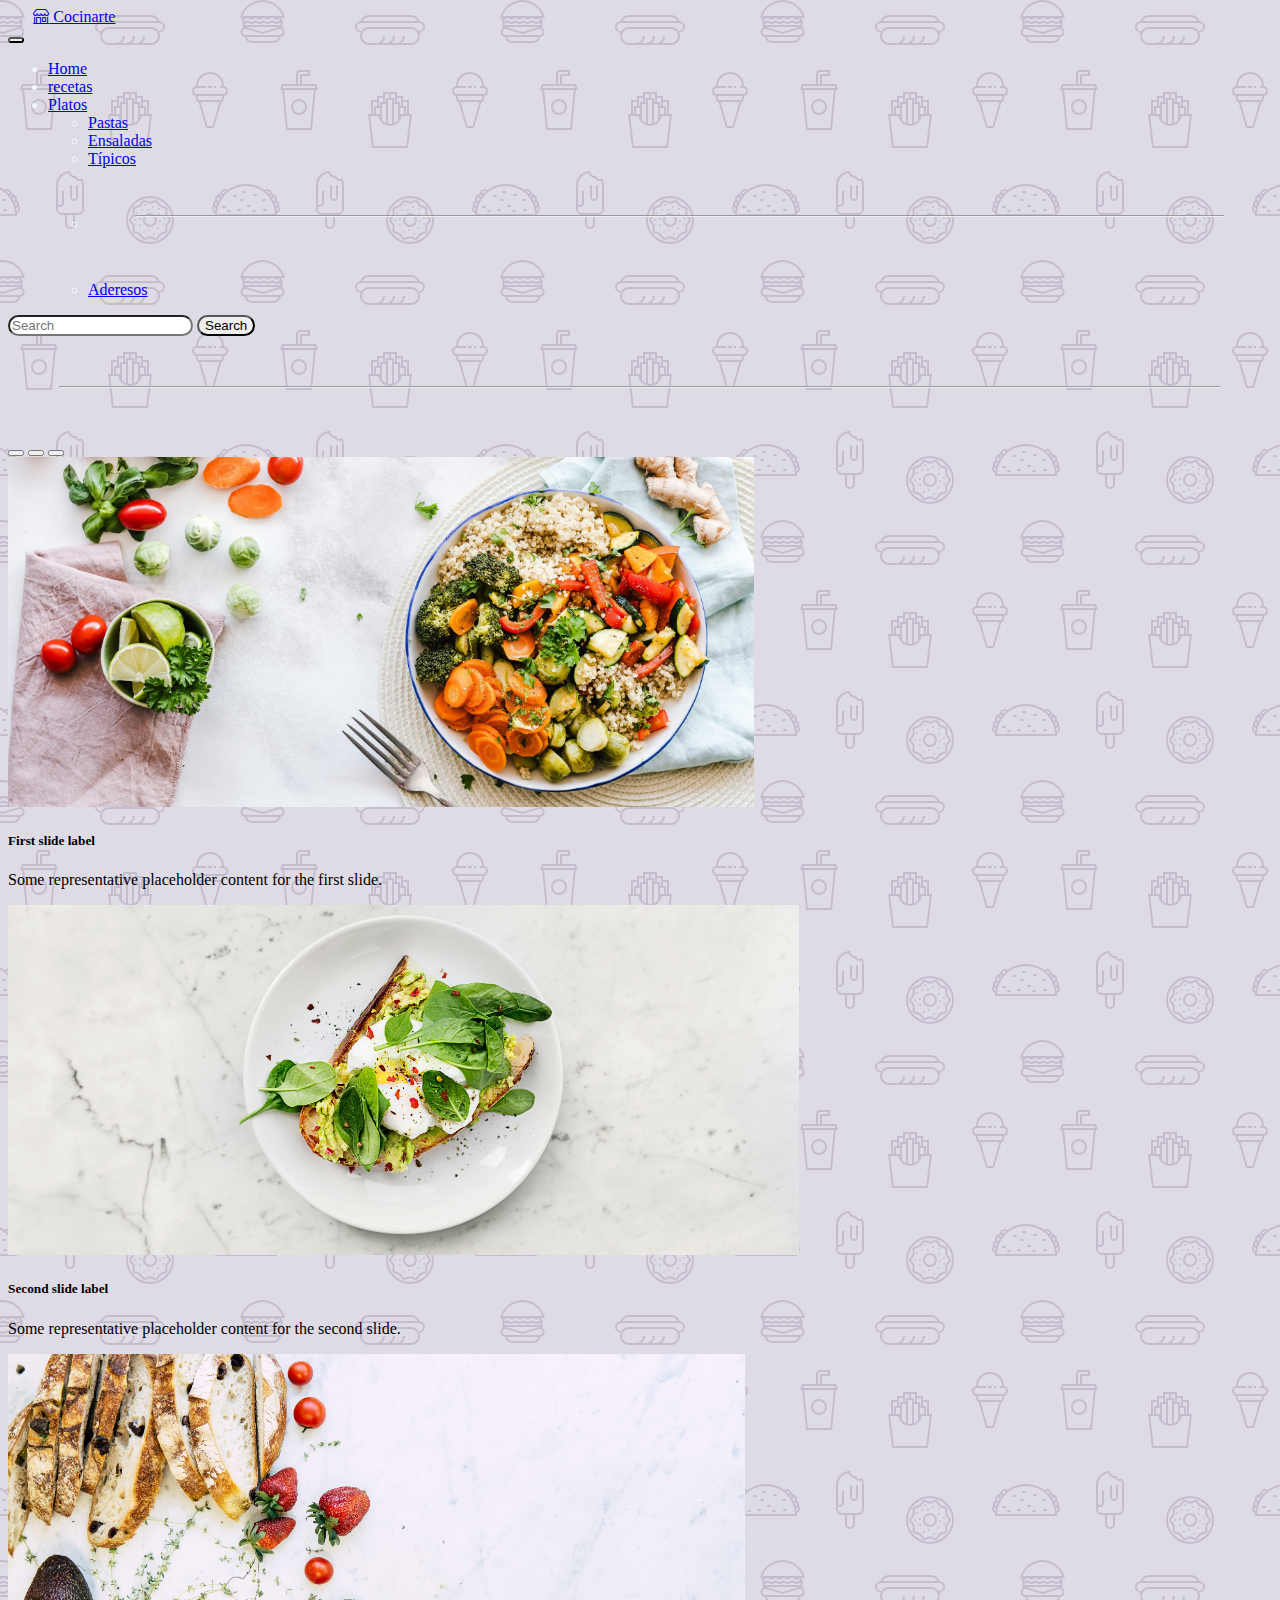
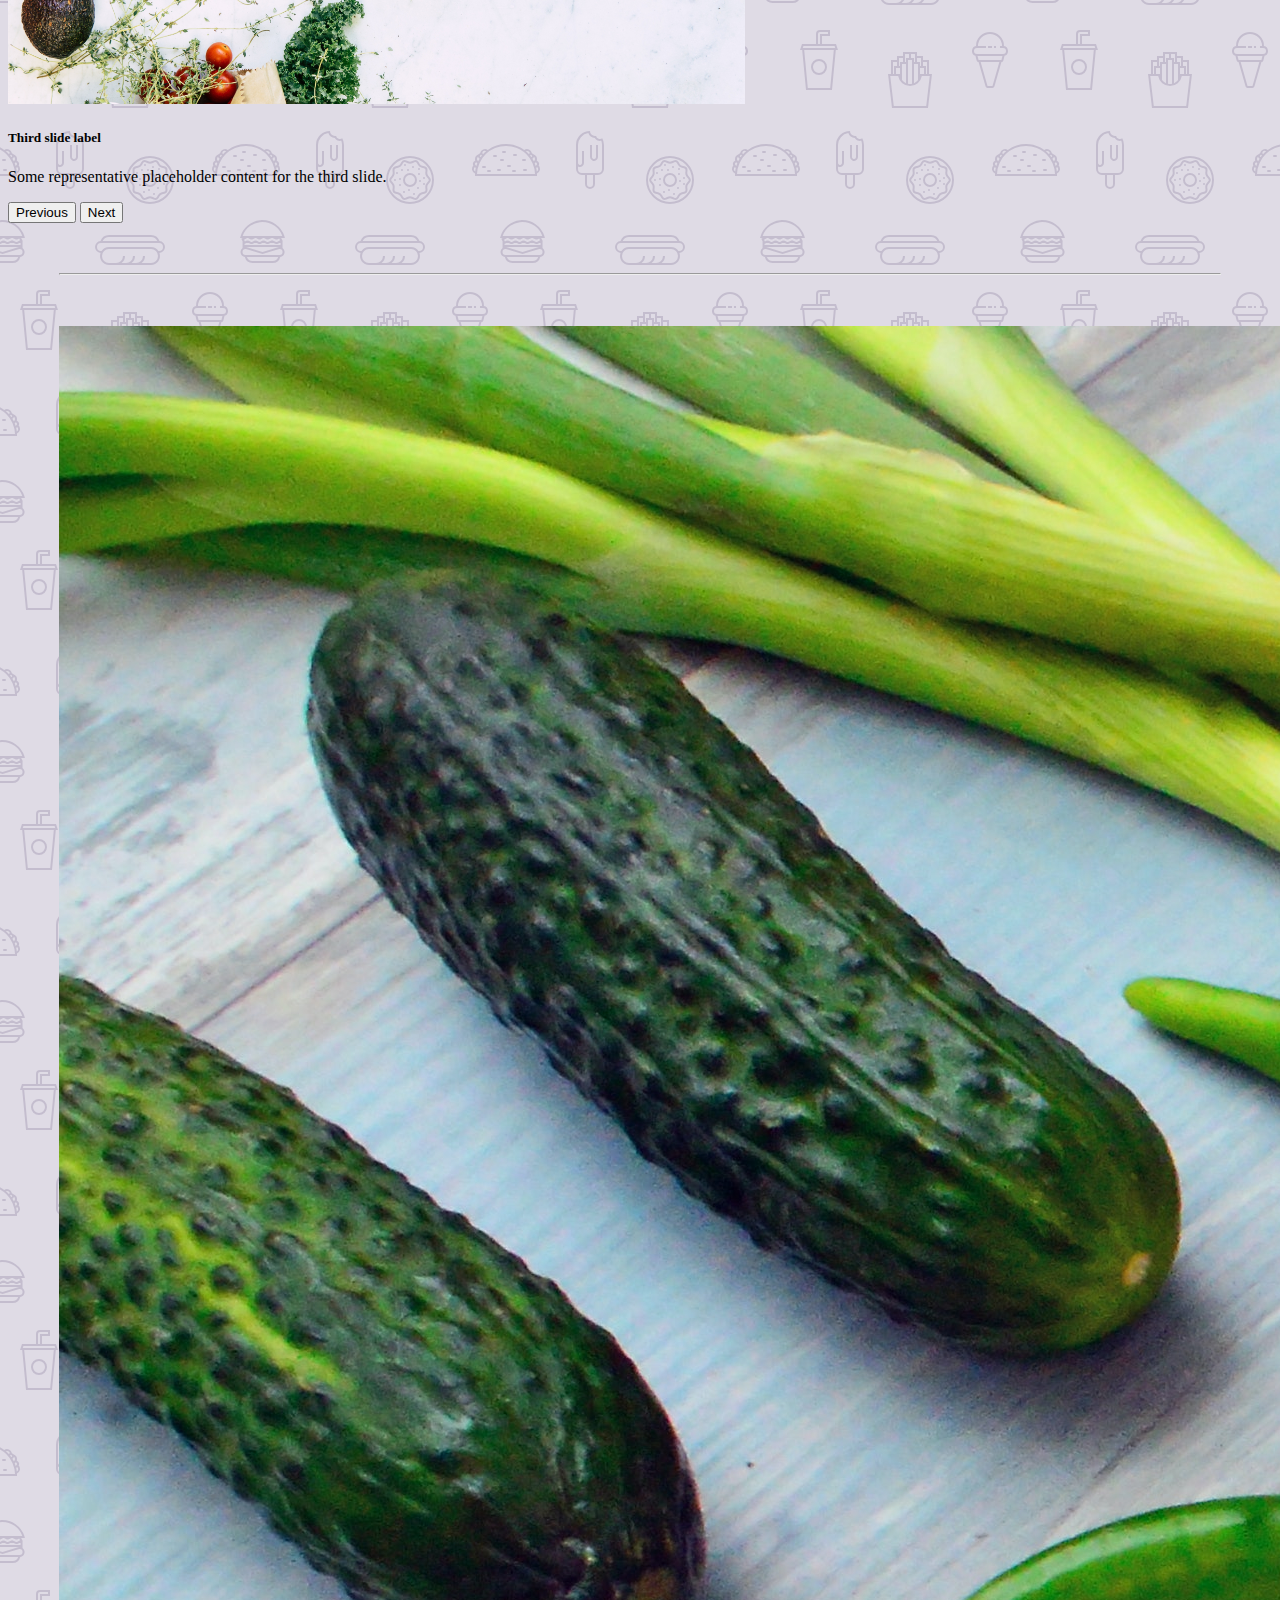
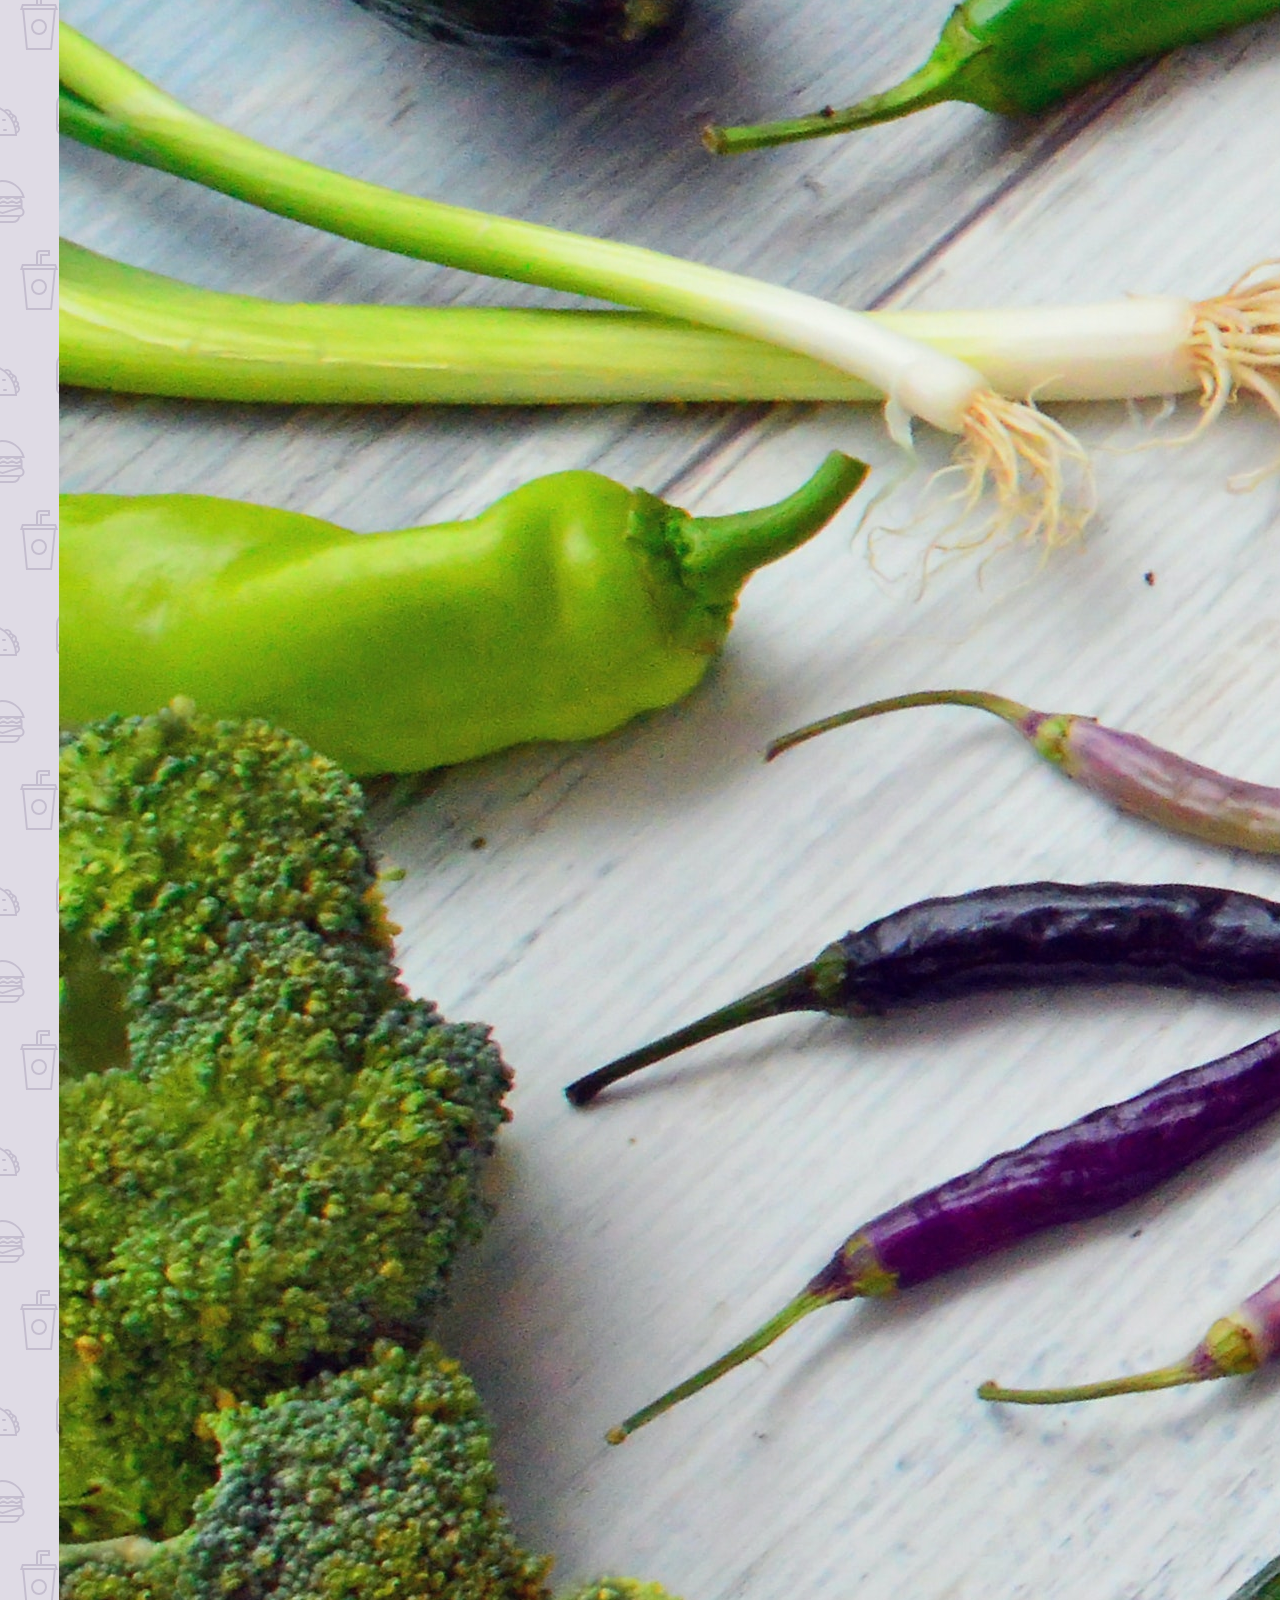
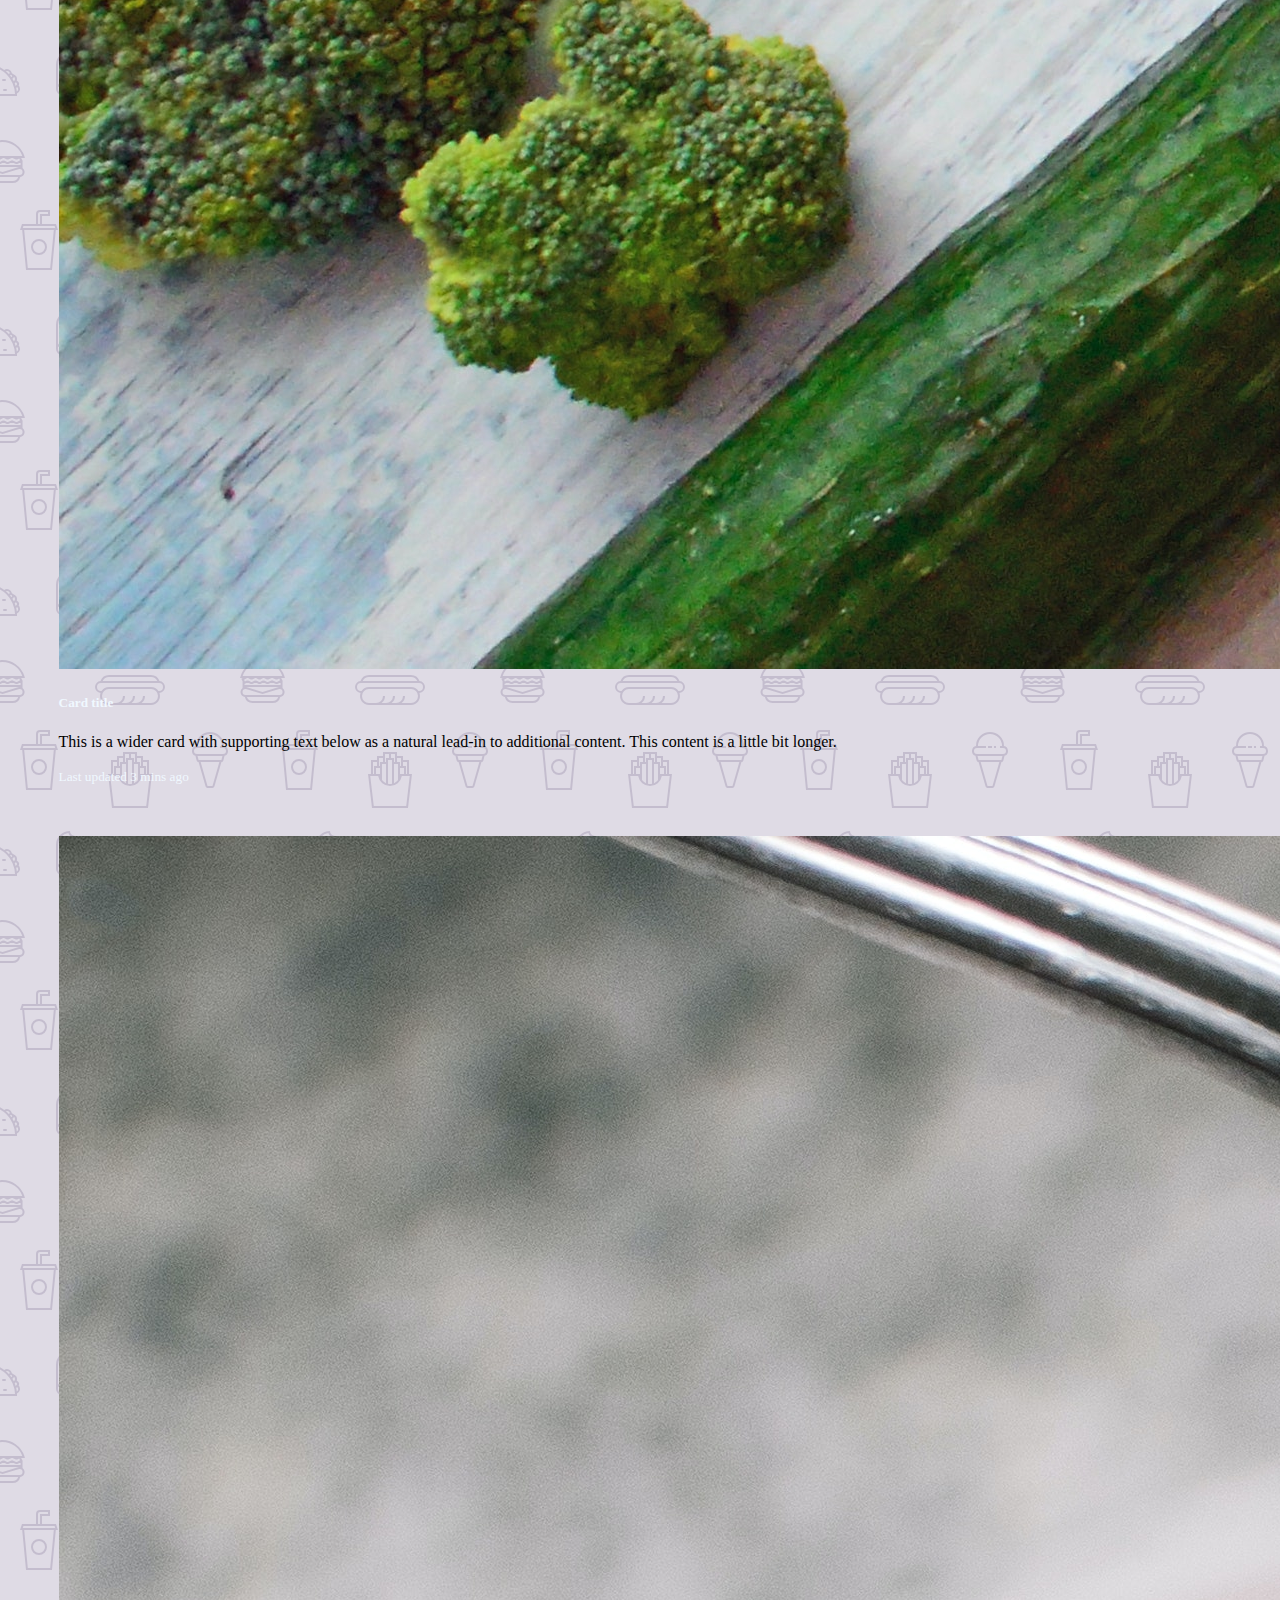
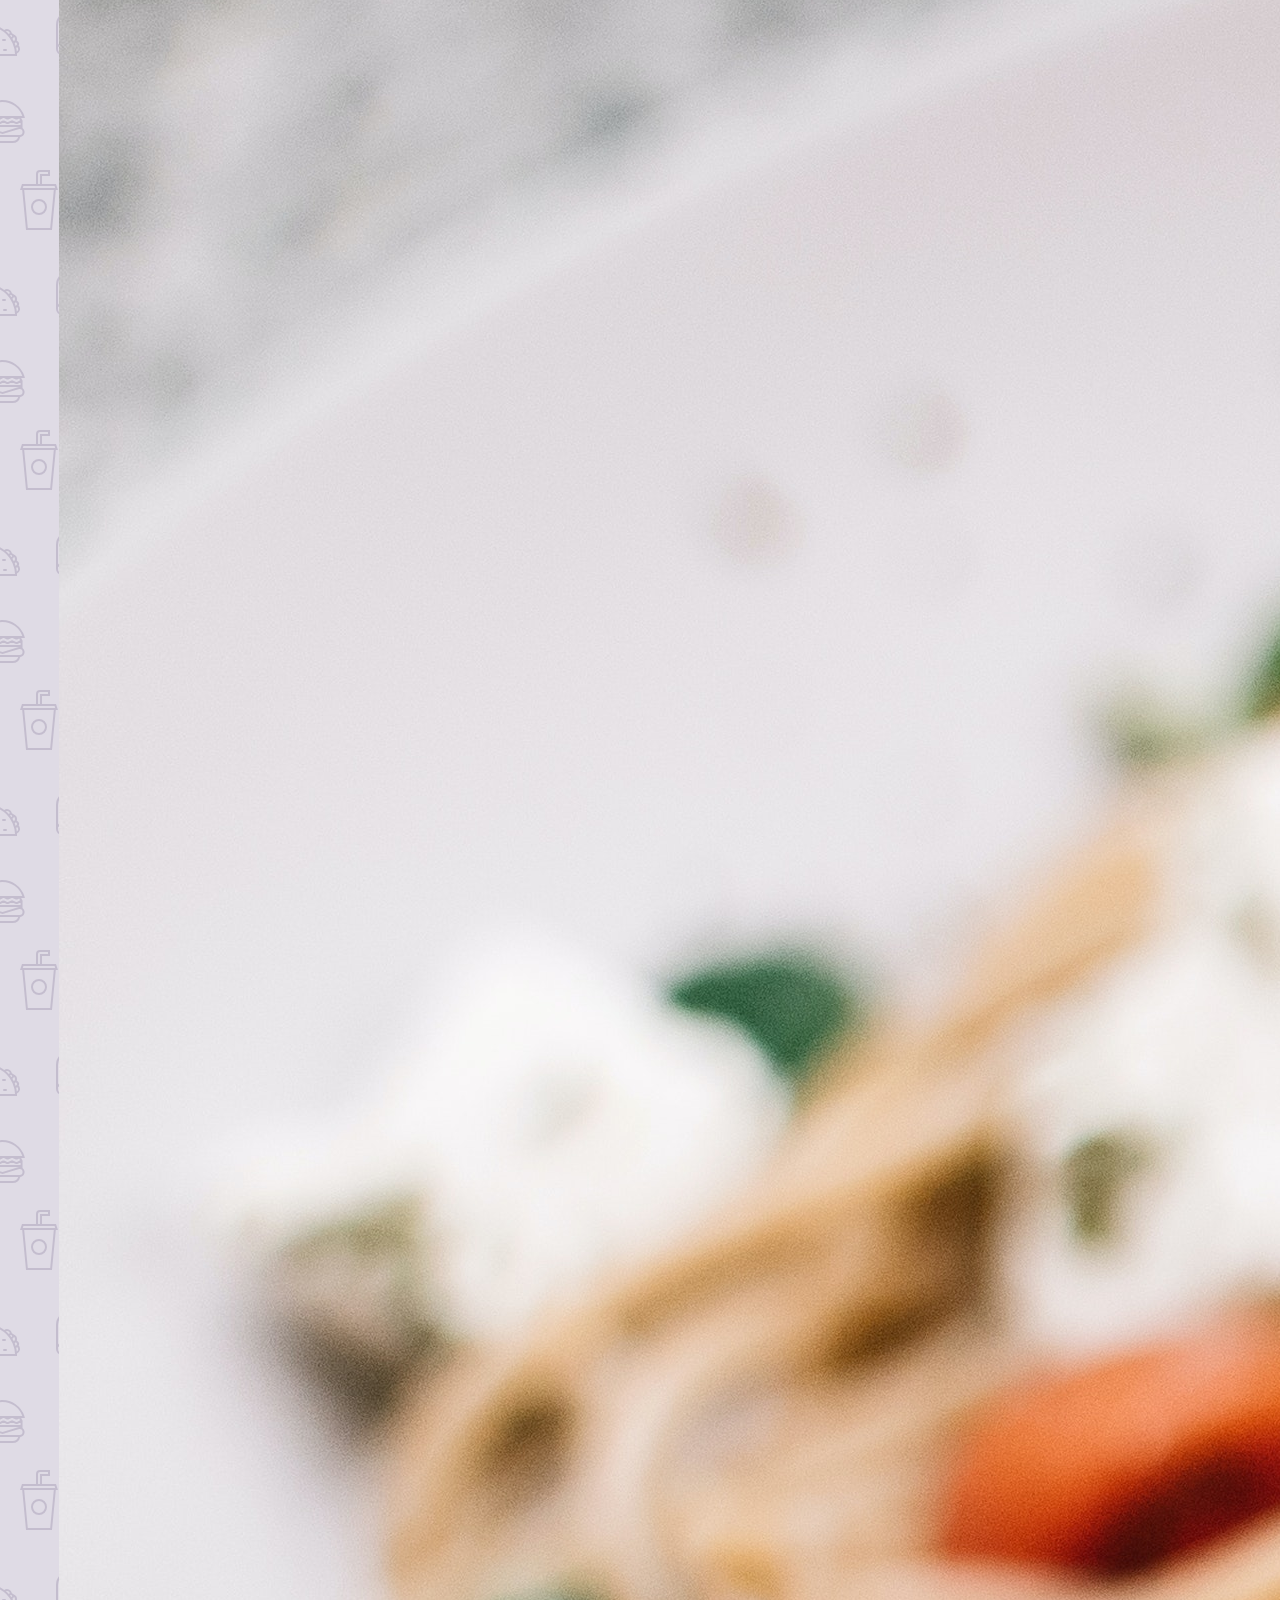
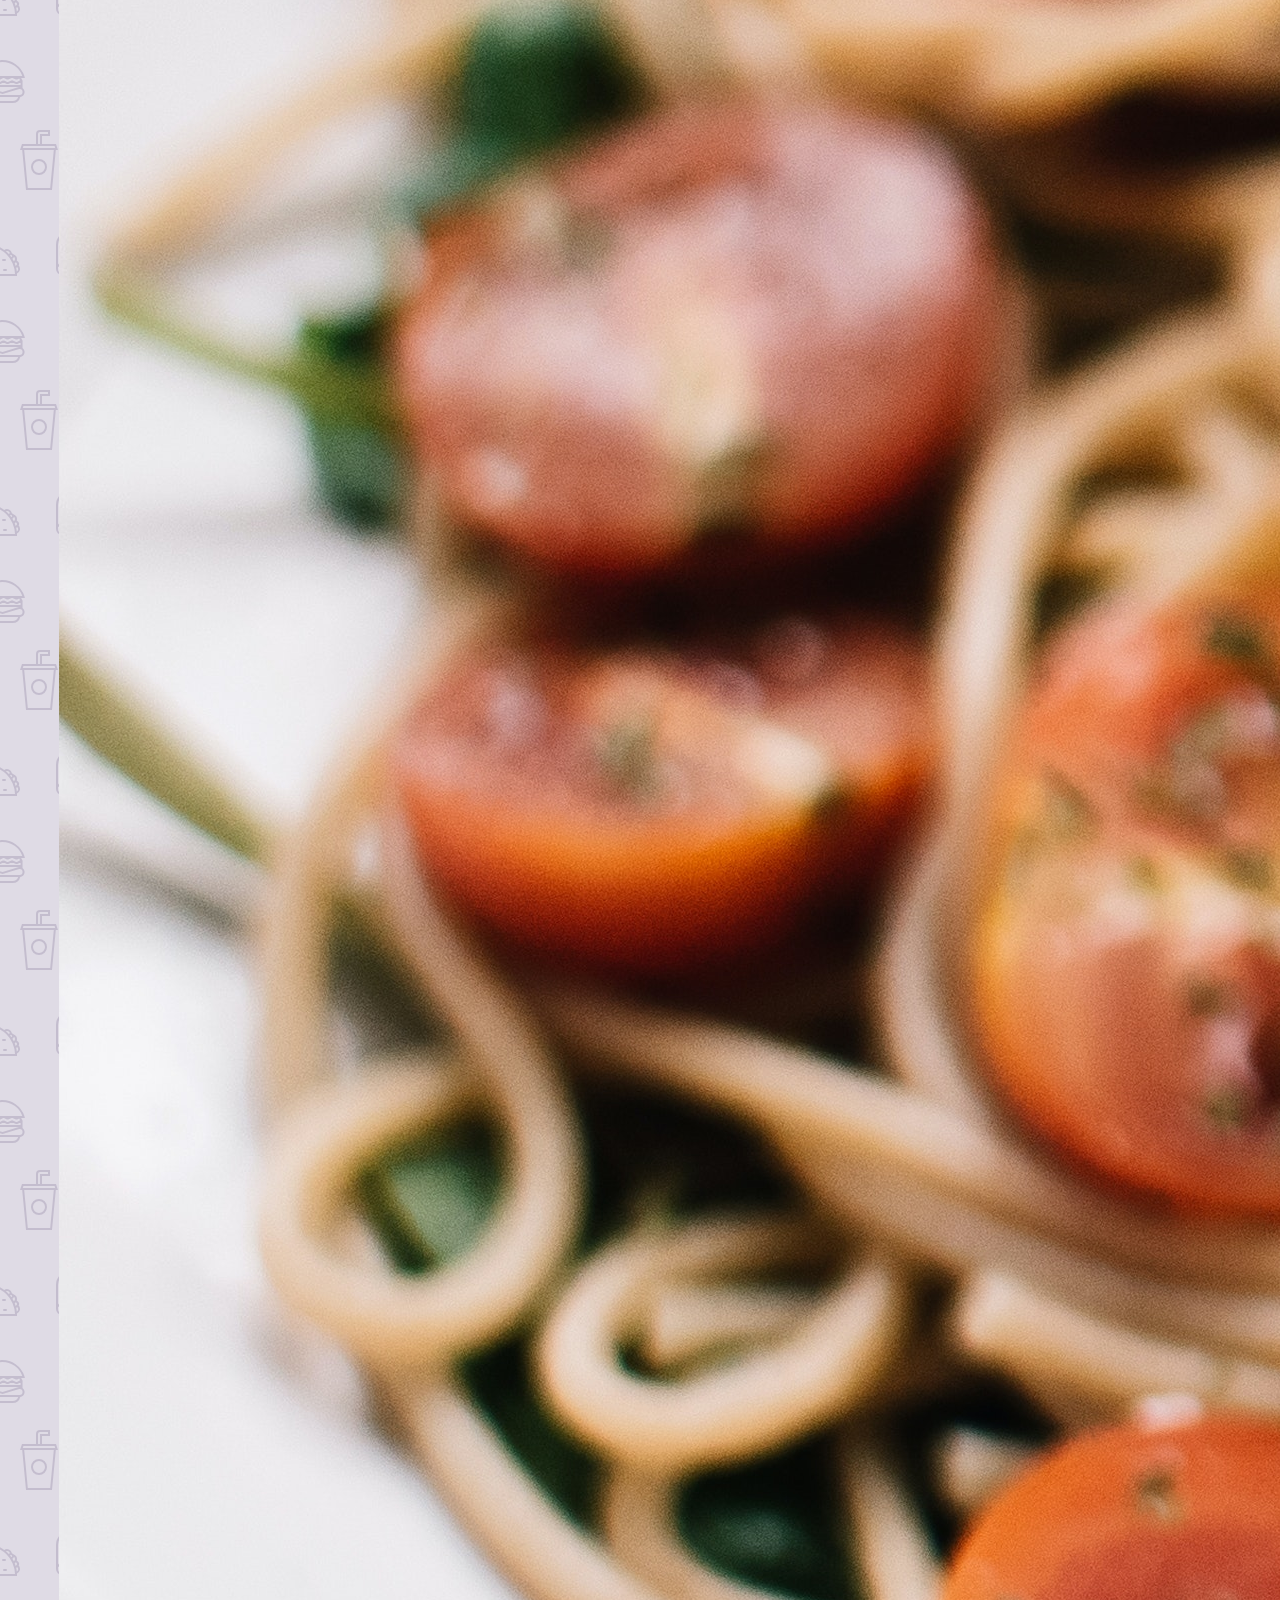
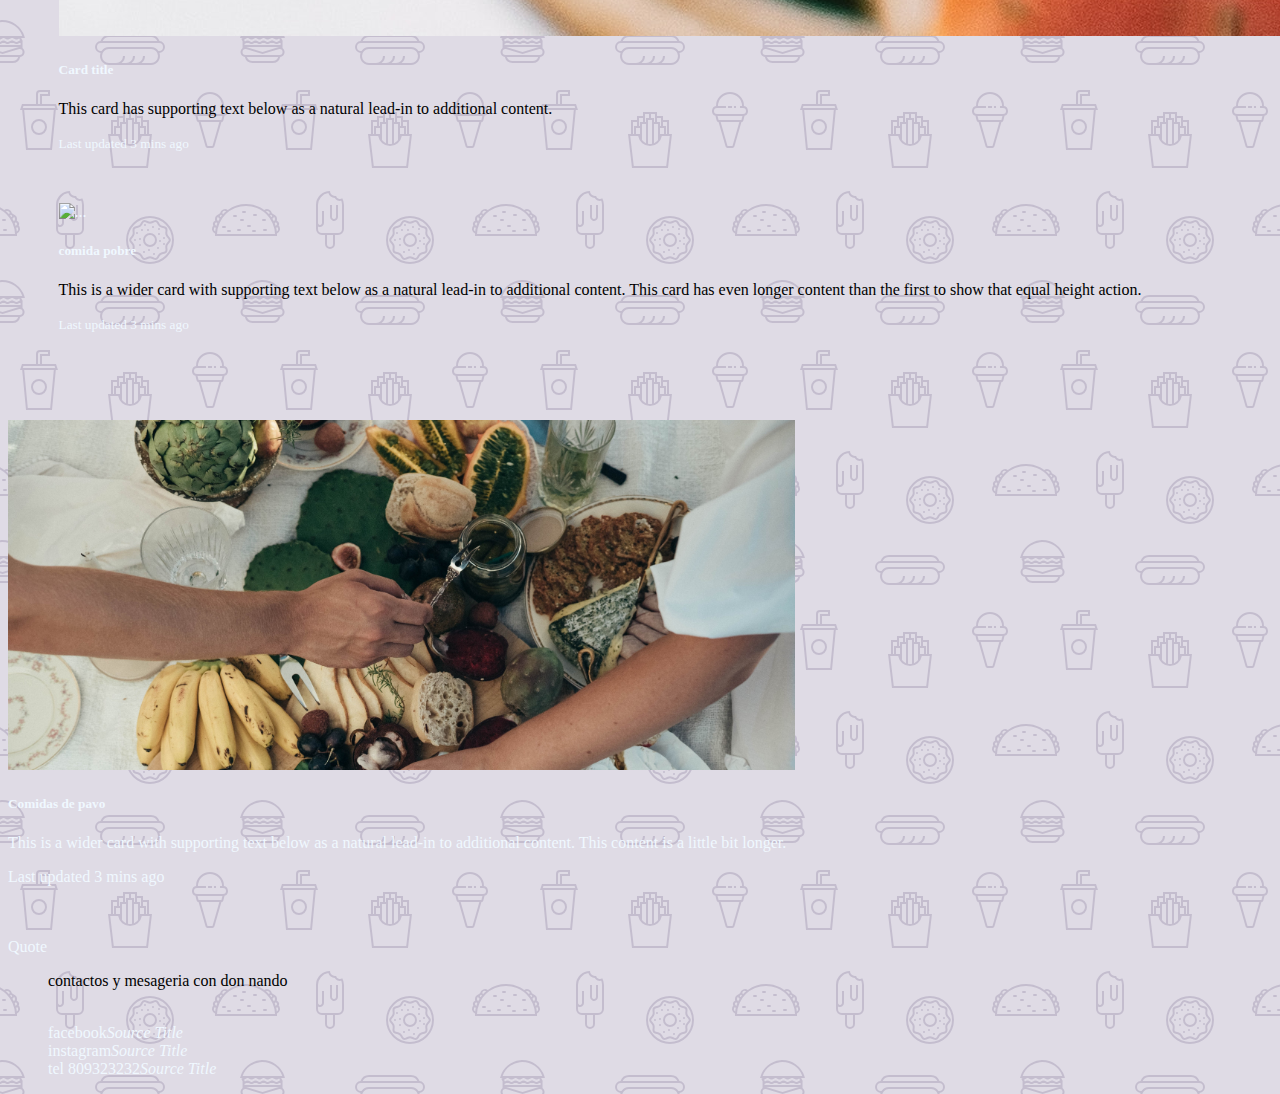
==== commit 43397a75: "Add files via upload" ====
--- a/index.html
+++ b/index.html
@@ -133,7 +133,7 @@
               <div class="contentprod card h-100">
                 <img src="./img/pexels-pixabay-326279 (1).jpg" class="card-img-top" alt="...">
                 <div class="card-body">
-                  <h5 class="card-title">comida rica</h5>
+                  <h5 class="card-title">comida pobre</h5>
                   <p class="card-text">This is a wider card with supporting text below as a natural lead-in to additional content. This card has even longer content than the first to show that equal height action.</p>
                 </div>
                 <div class="card-footer">
@@ -171,7 +171,7 @@
               </div>
               <div class="card-body">
                   <blockquote class="blockquote mb-0">
-                      <p>contactos
+                      <p>contactos y mesageria con don nando
                     </p>
                     <br>
                   <footer class="blockquote-footer">facebook<cite title="Source Title">Source Title</cite></footer>
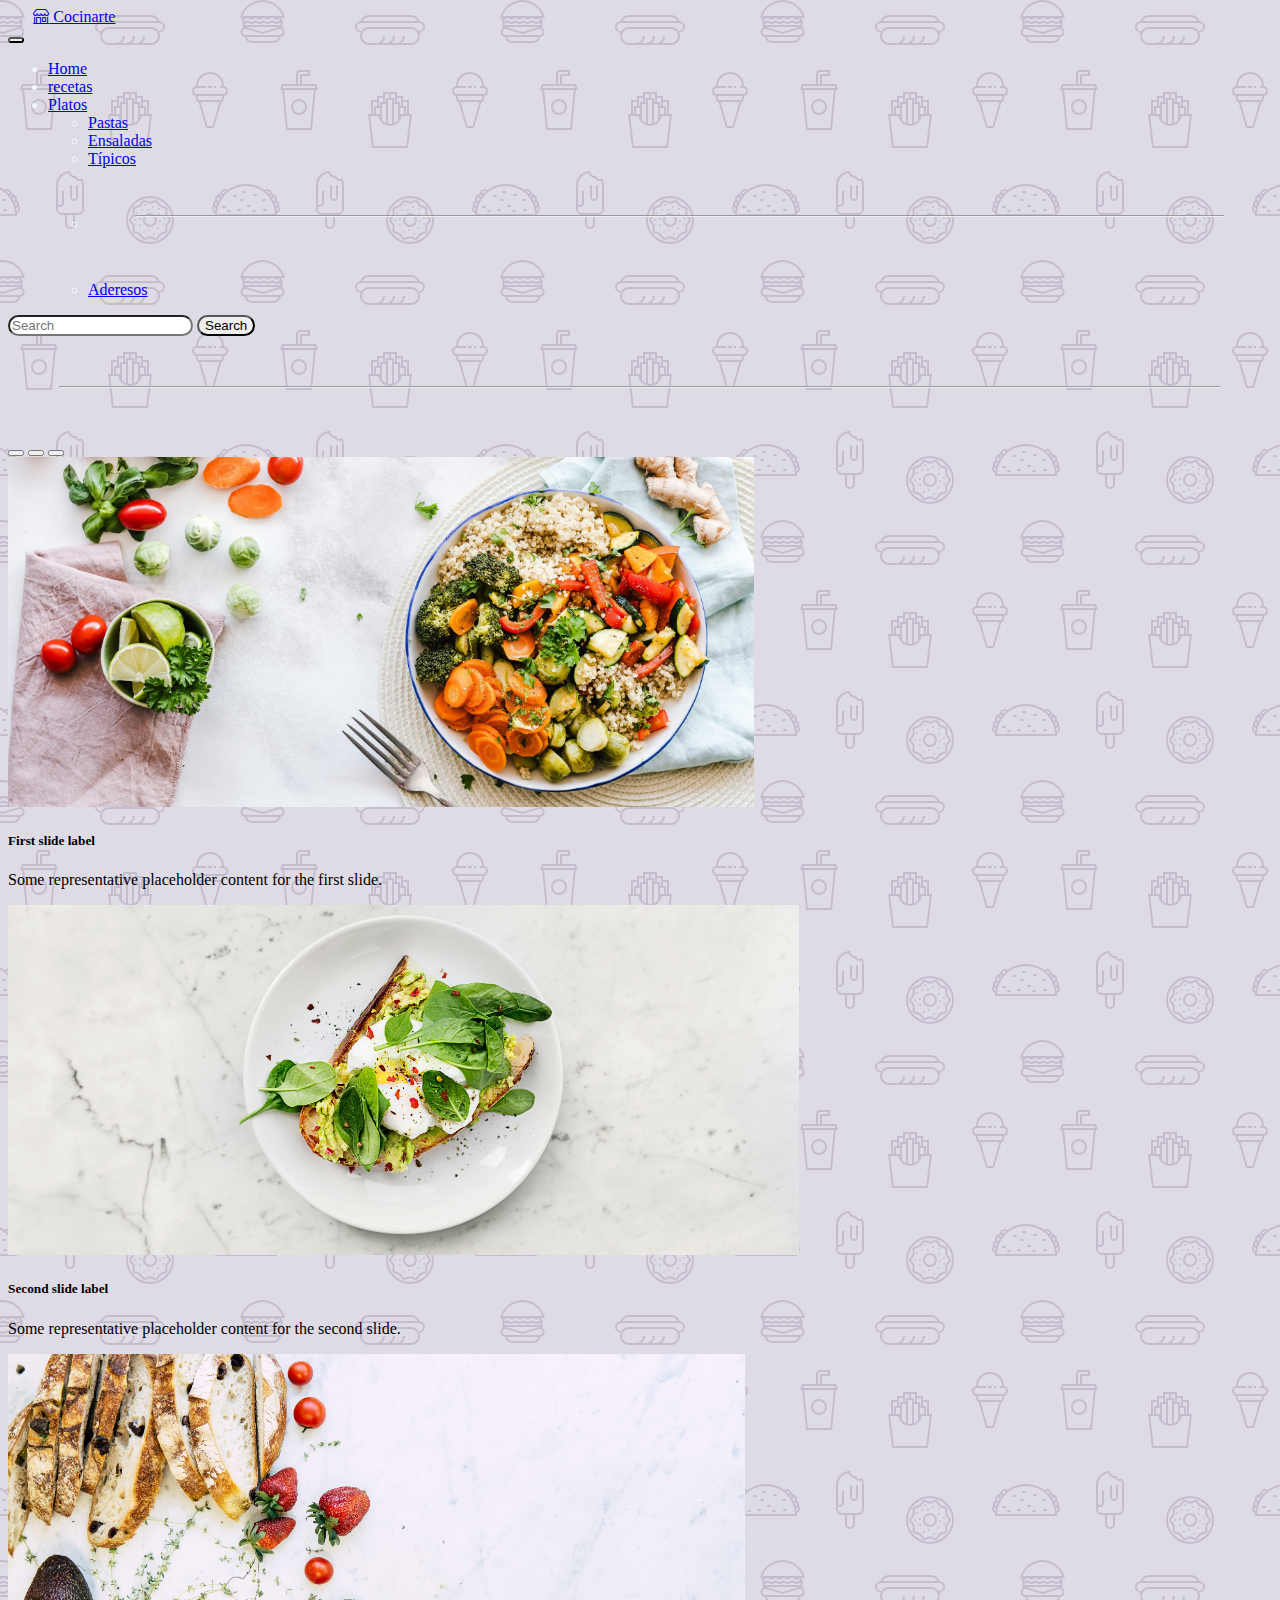
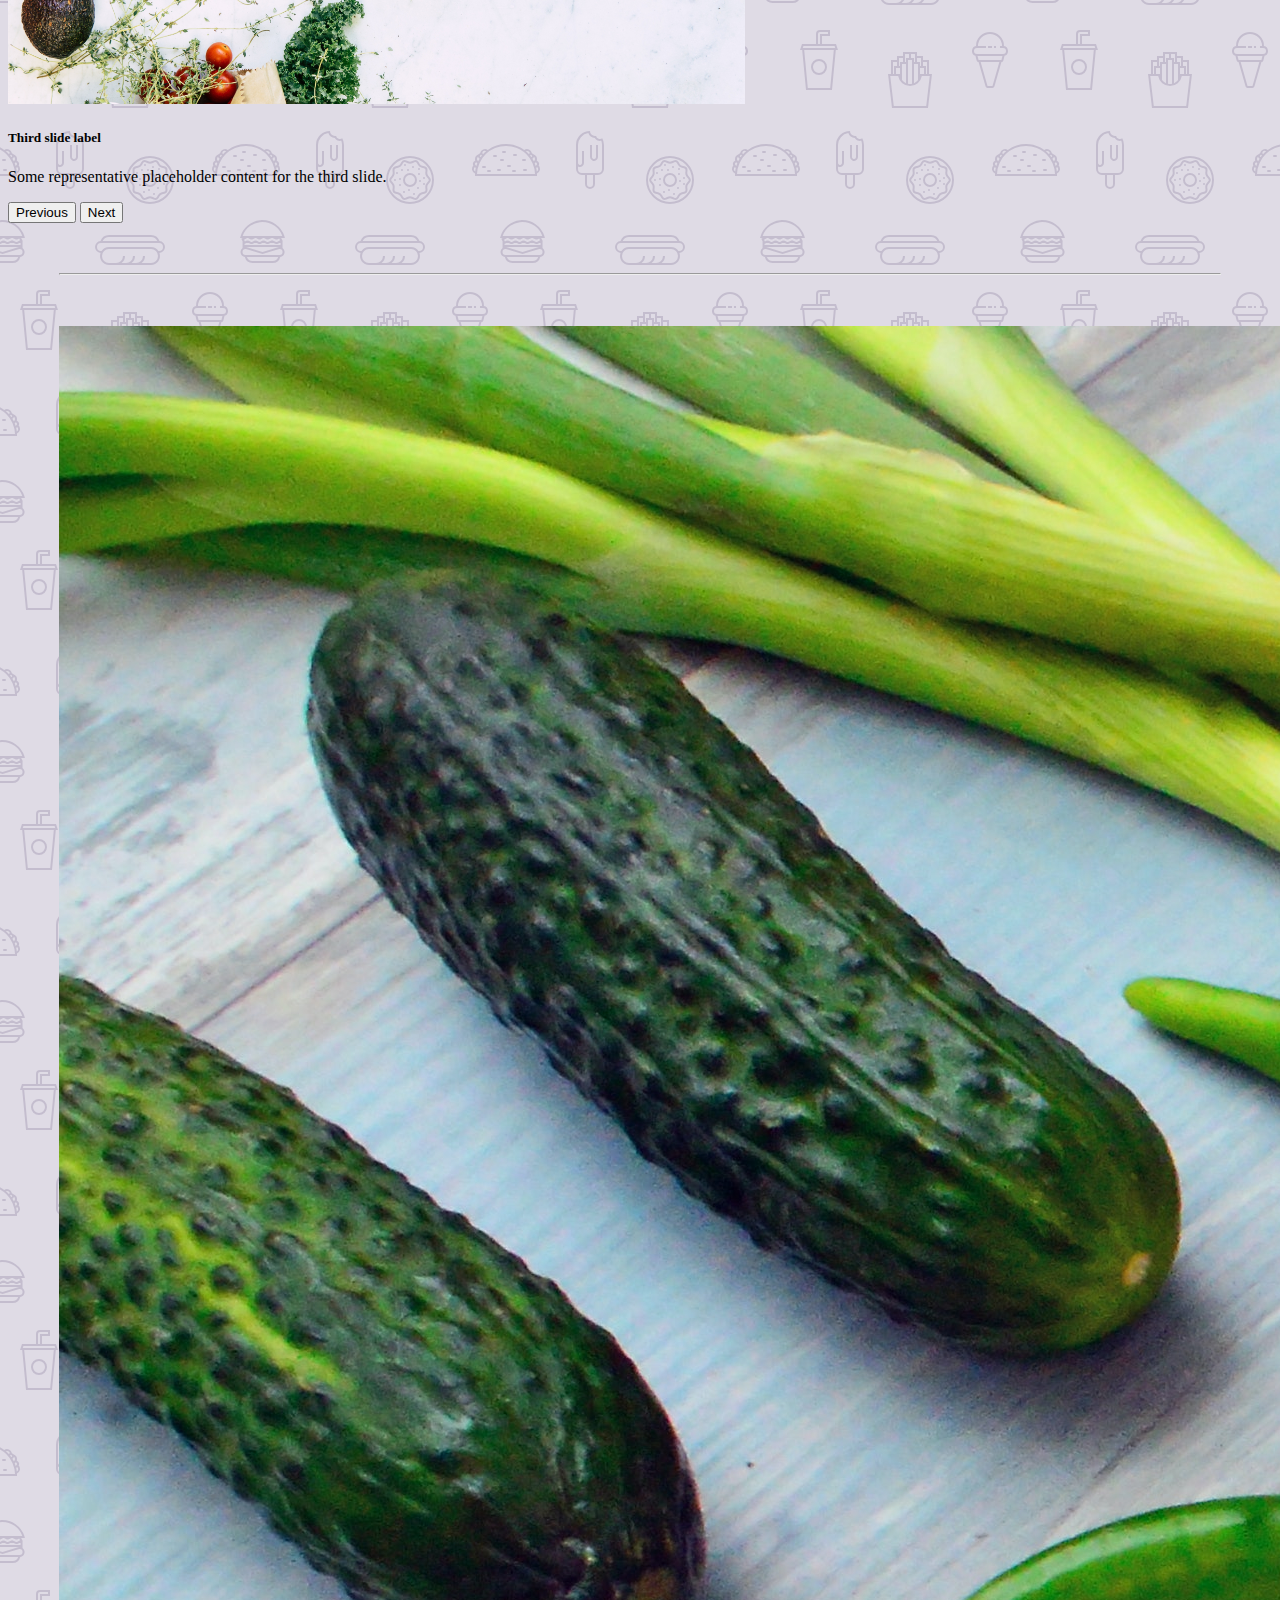
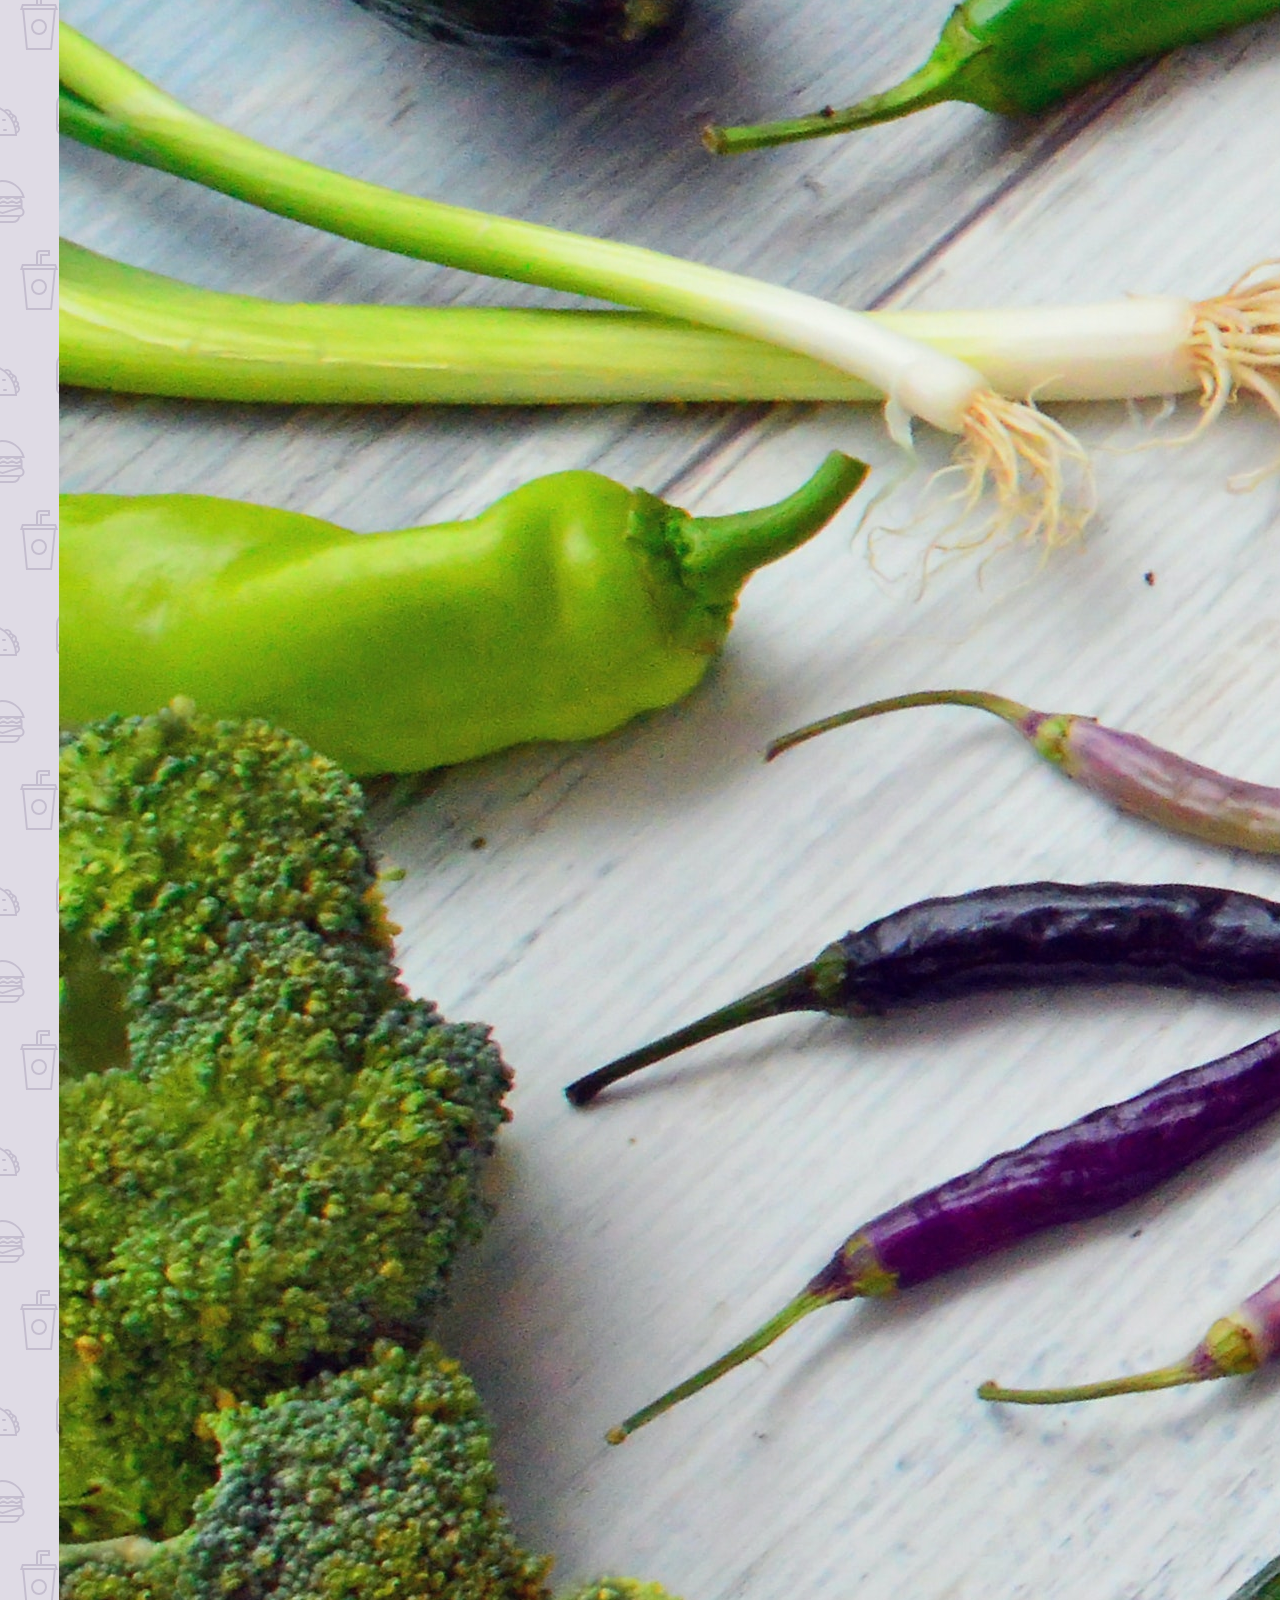
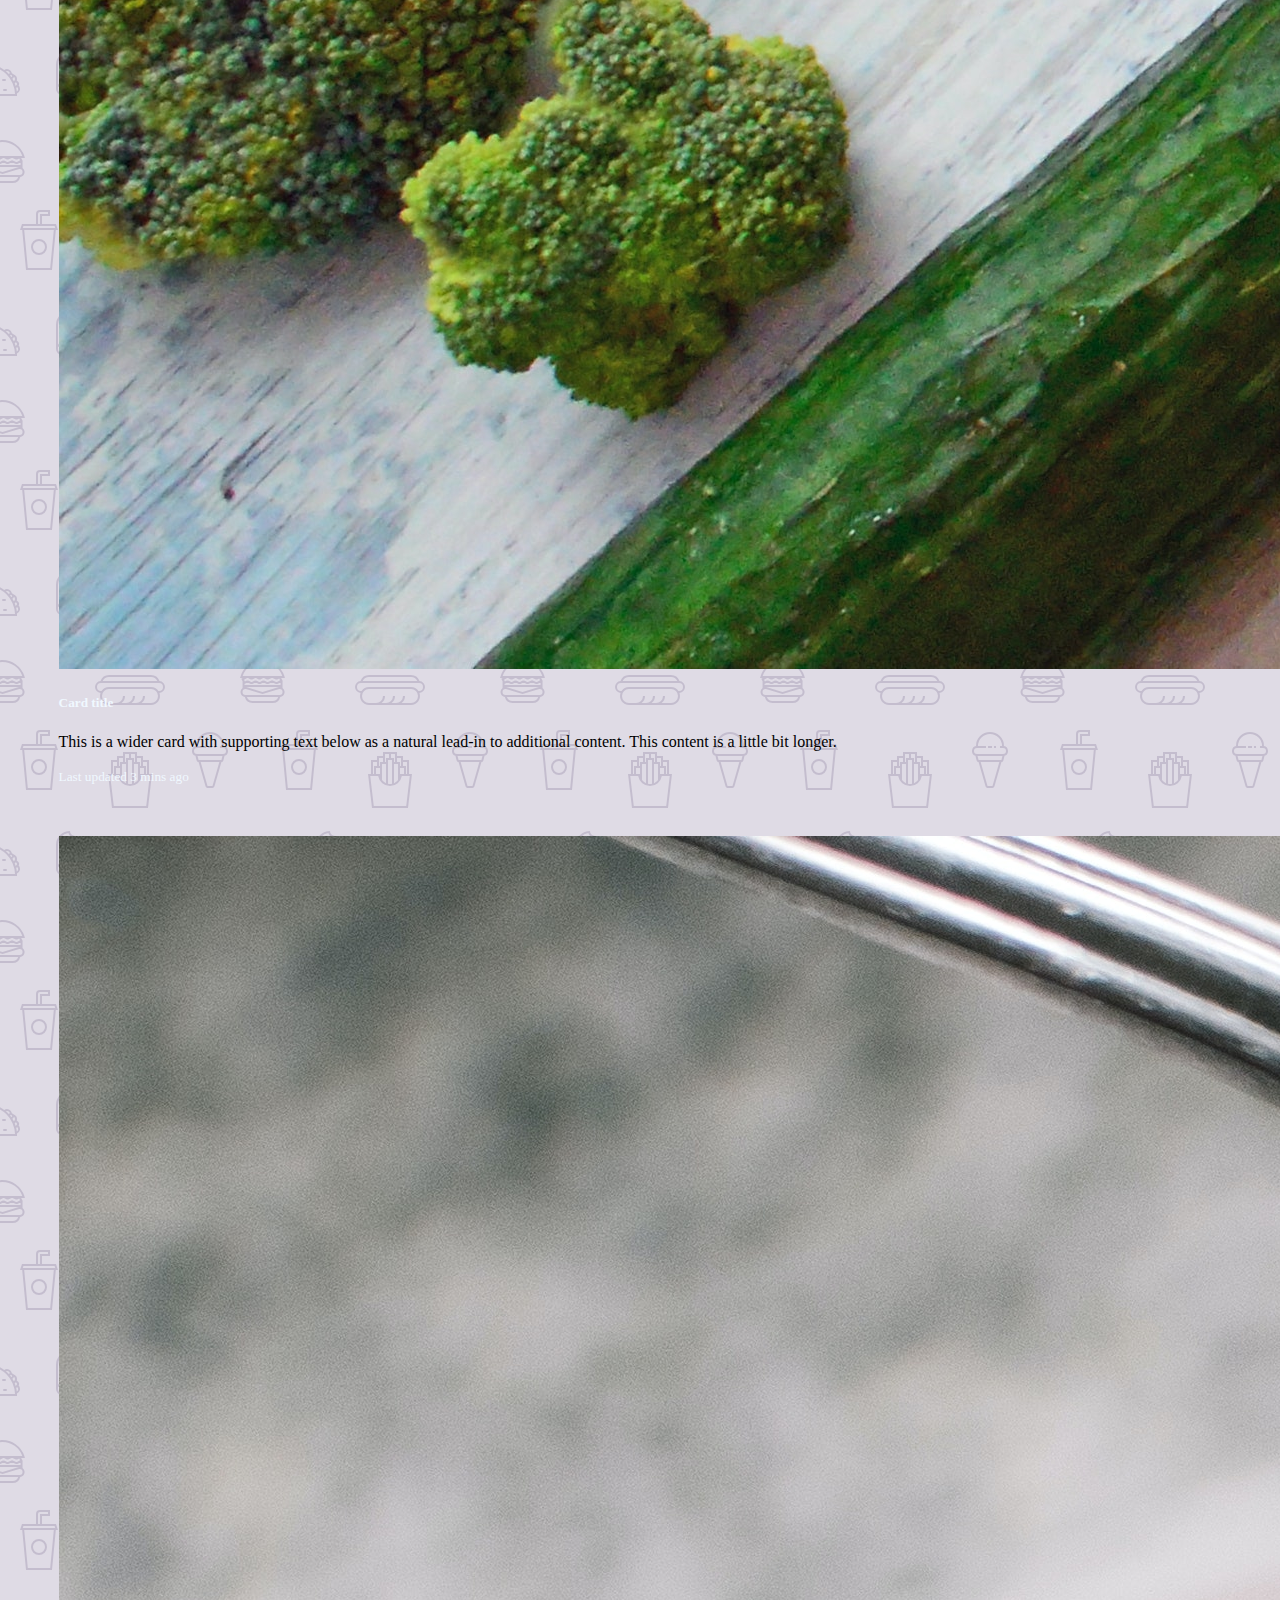
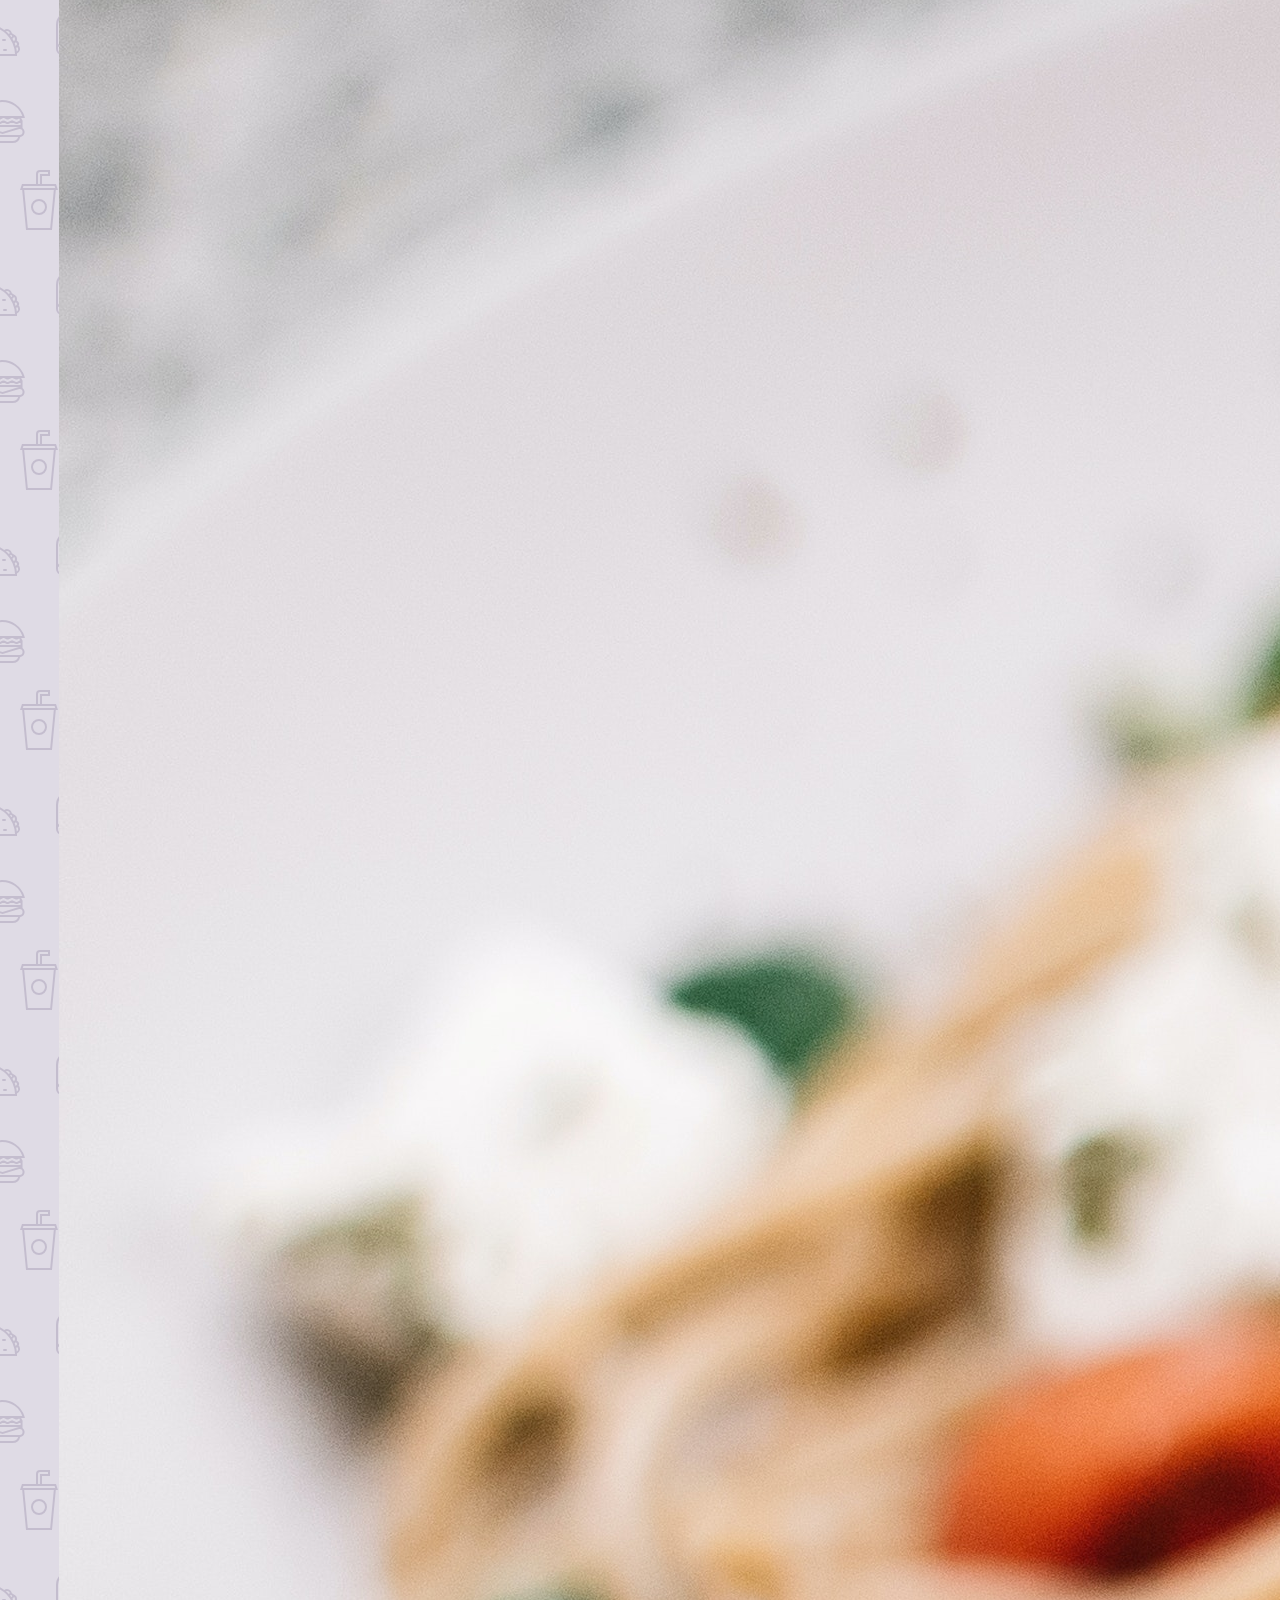
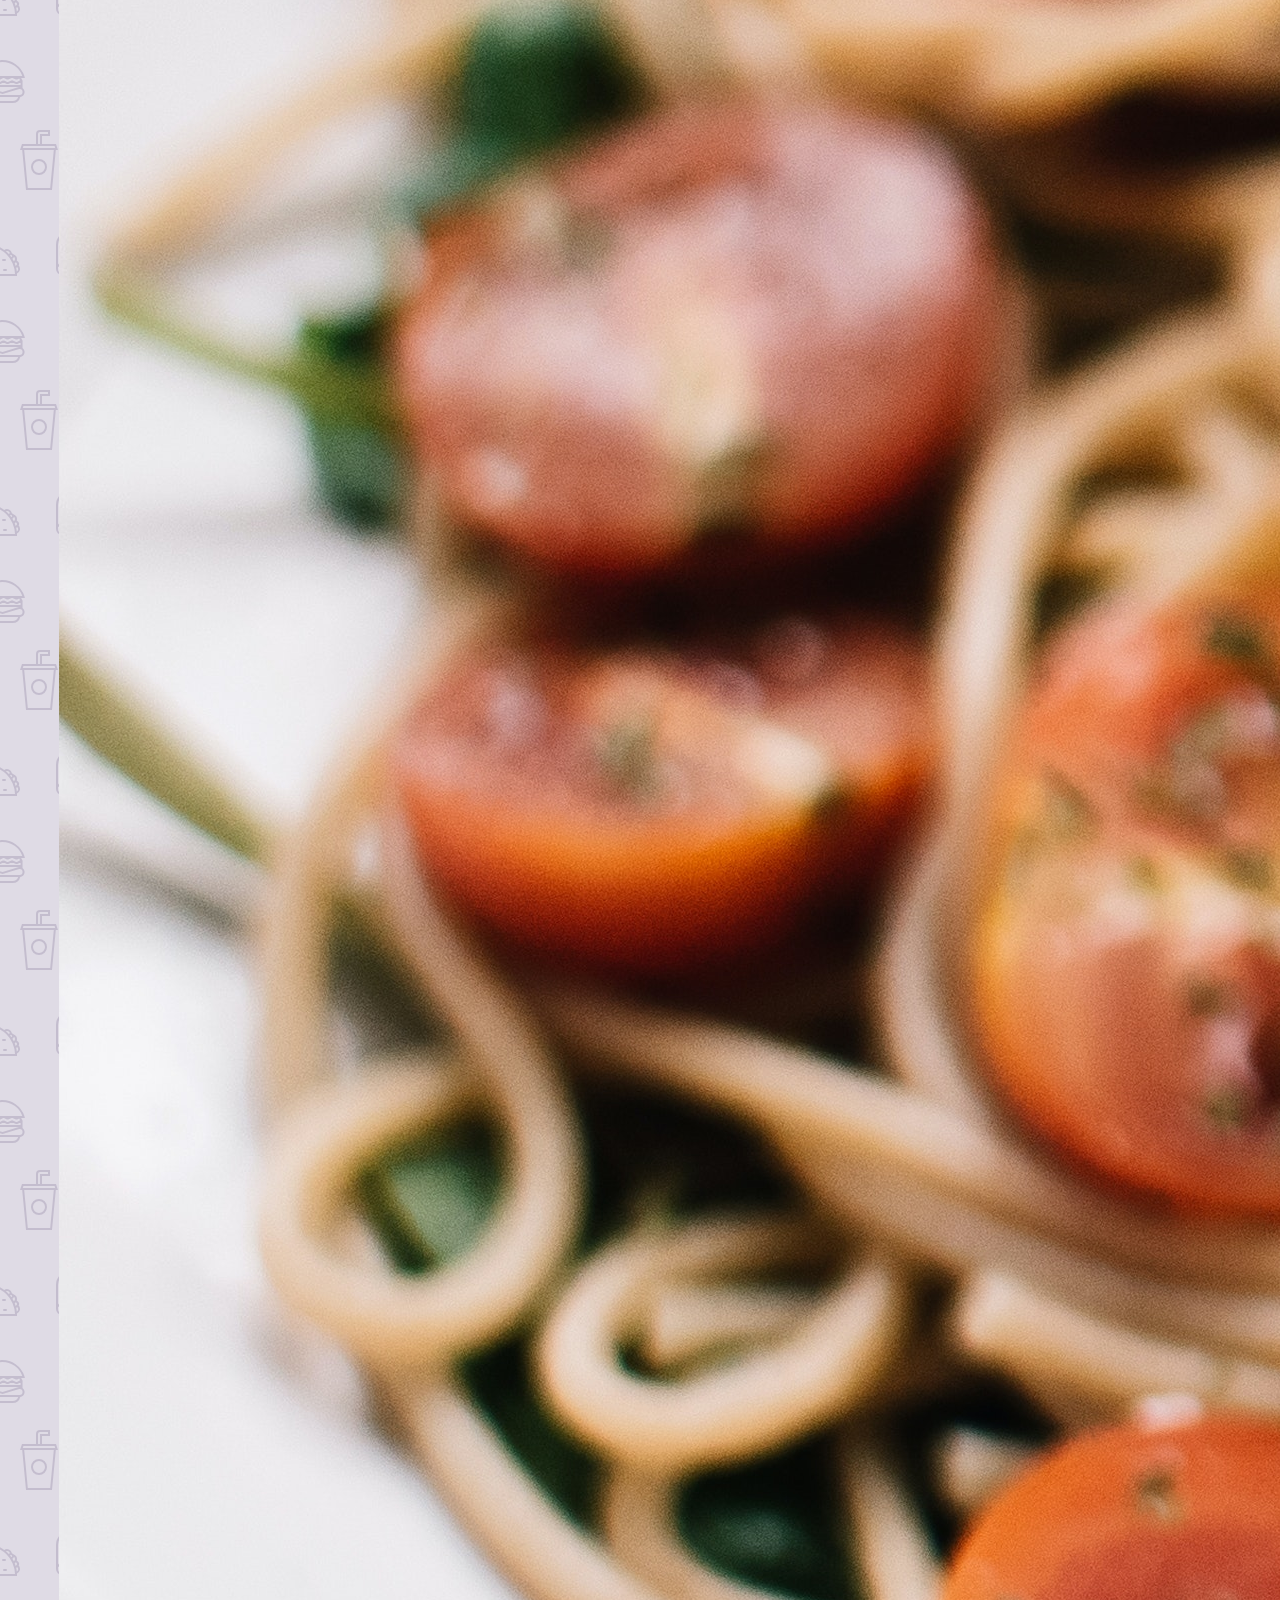
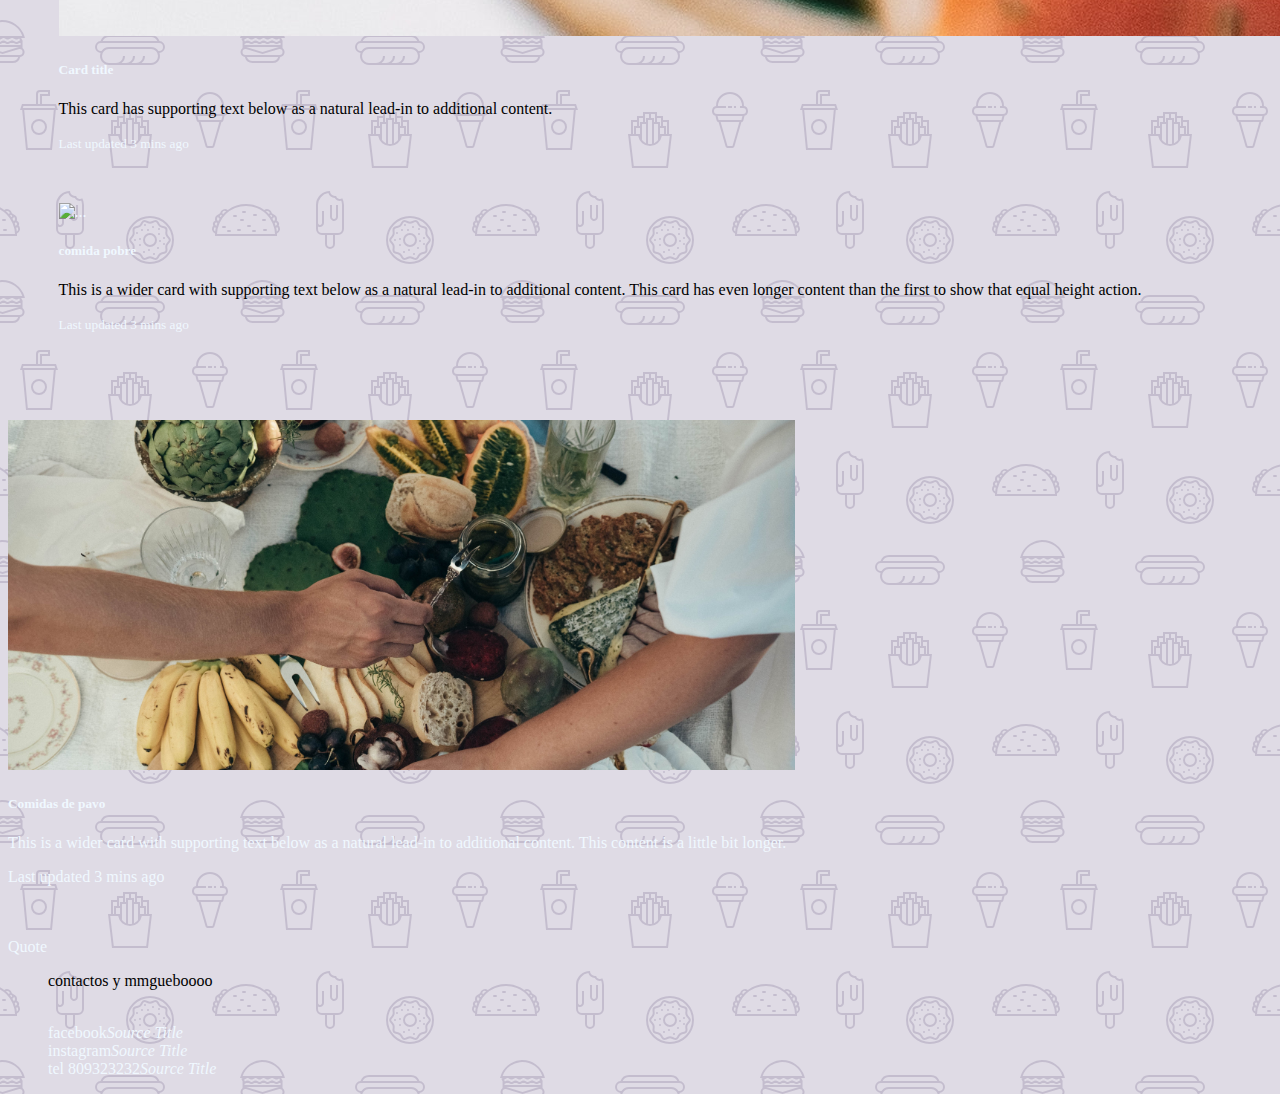
==== commit c95ab416: "rama 1" ====
--- a/index.html
+++ b/index.html
@@ -171,7 +171,7 @@
               </div>
               <div class="card-body">
                   <blockquote class="blockquote mb-0">
-                      <p>contactos y mesageria con don nando
+                      <p>contactos y mmgueboooo
                     </p>
                     <br>
                   <footer class="blockquote-footer">facebook<cite title="Source Title">Source Title</cite></footer>
